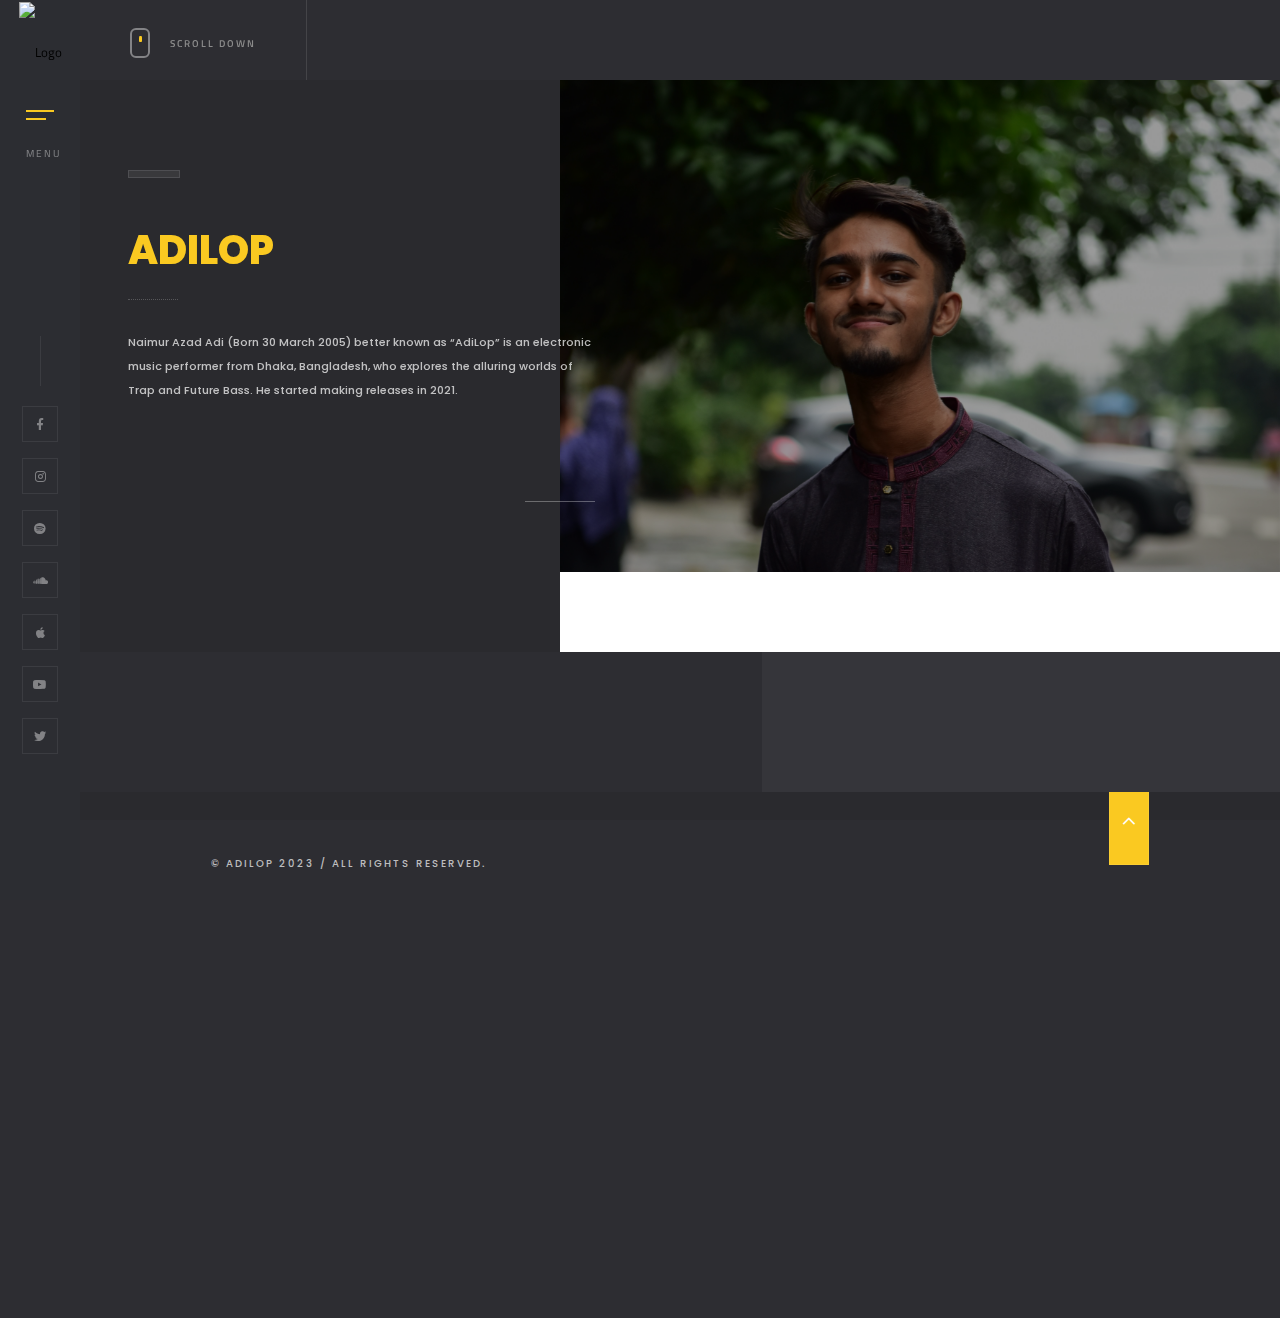
==== about.html @ f6dff868 "Add files via upload" ====
<!DOCTYPE HTML>
<html lang="en">
    <head>
        <!--=============== basic  ===============-->
        <meta charset="UTF-8">
        <title>About AdiLop</title>
        <meta name="viewport" content="width=device-width, initial-scale=1.0, minimum-scale=1.0, maximum-scale=1.0, user-scalable=no">
        <meta name="robots" content="index, follow"/>
        <meta name="keywords" content=""/>
        <meta name="description" content=""/>
        <meta propperty="og:image" content="E:\Downloads\AdiLop\solonickhtml\intro\Coming Soon\images\bg\1.jpg">
        <!--=============== css  ===============-->
        <link type="text/css" rel="stylesheet" href="css/reset.css">
        <link type="text/css" rel="stylesheet" href="css/plugins.css">
        <link type="text/css" rel="stylesheet" href="css/style.css">
        <link type="text/css" rel="stylesheet" href="css/color.css">
        <!--=============== favicons ===============-->
        <link rel="shortcut icon" href="E:\Downloads\AdiLop\solonickhtml\intro\Coming Soon\images\adi black.png">
    </head>
    <body>
        <!--loader-->
        <div class="loader-wrap">
            <div class="pin"></div>
        </div>
        <!--loader end-->
        <!-- Main  -->
        <div id="main">
            <!-- header-->
            <header class="main-header">
                <a class="logo-holder" >
                <img src="E:\Downloads\AdiLop\solonickhtml\intro\Coming Soon\images\yrello.png"  alt="Logo">
                </a>
                <!-- nav-button-wrap-->
                <div class="nav-button but-hol">
                    <span  class="nos"></span>
                    <span class="ncs"></span>
                    <span class="nbs"></span>
                    <div class="menu-button-text">Menu</div>
                </div>
                <!-- nav-button-wrap end-->
                <div class="header-social">
                    <ul >
                        <li><a href="https://www.facebook.com/naimur.azad?mibextid=9R9pXO" target="_blank"><i class="fab fa-facebook-f"></i></a></li>
                        <li><a href="https://instagram.com/adilop_official?igshid=MzRlODBiNWFlZA==" target="_blank"><i class="fab fa-instagram"></i></a></li>
                        <li><a href="https://open.spotify.com/artist/2ZQvPr56ocwGUEmi9DOQYV?si=sxjDWNwDROyD5xApMzEdaw" target="_blank"><i class="fab fa-spotify"></i></a></li>
                        <li><a href="https://on.soundcloud.com/XQCuk" target="_blank"><i class="fab fa-soundcloud"></i></a></li>
                        <li><a href="https://music.apple.com/us/artist/adilop/1567017241" target="_blank"><i class="fab fa-apple music"></i></a></li>
                        <li><a href="https://www.youtube.com/@adilop222" target="_blank"><i class="fab fa-youtube"></i></a></li>
                        <li><a href="https://x.com/adilopmusic?t=B-sHyz0QOJRgeSfvNx6Kkg&s=07" target="_blank"><i class="fab fa-twitter"></i></a></li>
                    </ul>
                </div>

            </header>
            <!--  header end -->
            <!--  navigation bar -->
            <div class="nav-overlay">
                <div class="tooltip color-bg">Close Menu</div>
            </div>
            <div class="nav-holder">
                <a class="header-logo"><img src="E:\Downloads\AdiLop\solonickhtml\intro\Coming Soon\images\20230922_224200.png" alt="AdiLop"></a>
                <a class="" href=""><img src="" alt=""></a> 
                <div class="nav-title"><span>Menu</span></div>
                <div class="nav-inner-wrap">
                    <nav class="nav-inner sound-nav" id="menu">
                        <ul>
                            <li><a href="team-single.html">Home</a></li>
                            <li><a href="E:\Downloads\AdiLop\solonickhtml\intro\Coming Soon\index\index.html">Releases</a></li>
                            <li><a href="coming-soon.html">Upcoming Track</a></li>
                            <li><a href="E:\Downloads\AdiLop\solonickhtml\intro\Coming Soon\index\remixes.html">Remixes</a></li>
                            </li>
                        </ul>
                    </nav>
                </div>
            </div>
            <!--  navigation bar end -->
            <!--wrapper-->
            <div id="wrapper" class="single-page-wrap">
                <!-- Content-->
                <div class="content">
                    <div class="single-page-decor"></div>
                    <div class="single-page-fixed-row">
                        <div class="scroll-down-wrap">
                            <div class="mousey">
                                <div class="scroller"></div>
                            </div>
                            <span>Scroll Down</span>
                        </div>
                        <a href="" class=""><i class=""></i> <span></span></a>
                    </div>
                    <!-- section-->
                    <section class="parallax-section dark-bg sec-half parallax-sec-half-right" data-scrollax-parent="true">
                        <div class="bg par-elem" data-bg="images/DSC_0010.JPG" data-scrollax="properties: { translateY: '30%' }"></div>
                        <div class="overlay"></div>
                        <div class="pattern-bg"></div>
                        <div class="container">
                            <div class="section-title">
                                <h2><span>ADiLop</span><br></h2>
                                <p> Naimur Azad Adi (Born 30 March 2005) better known as “AdiLop” is an electronic<br> music performer from Dhaka, Bangladesh, who explores the alluring worlds of<br> Trap and Future Bass.
                                    He started making releases in 2021.</p>
                                    <div class="horizonral-subtitle"><span></span></div>
                            </div>
                            <a href="#sec1" class="custom-scroll-link hero-start-link"><span></span> <i class=""></i></a>
                        </div>
                    </section>

                    <section class="dark-bg2 small-padding order-wrap"></section>
                    <div class="container">
                            <div class="row">
                                <div class="col-md-8">
                                    <h3></h3>
                                </div>
                                <div class="col-md-4"><a href="contscts.html" class=""></a> </div>
                            </div>
                        </div>
                    </section>
                    <!-- section end-->
                </div>
                <!-- Content end -->
                <!-- footer-->
                <div class="height-emulator fl-wrap"></div>
                <footer class="main-footer fixed-footer">
                    <!--footer-inner--> 
                    <div class="footer-inner fl-wrap">
                        <div class="container">
                            <div class="partcile-dec" data-parcount="90"></div>
                            <div class="row">
                                <div class="col-md-2">
                                    <div class="footer-title fl-wrap">
                                        <span>AdiLop</span>
                                    </div>
                                </div>
                                <div class="col-md-5">

                                </div>
                                <div class="col-md-5">
                                    <div class="footer-header fl-wrap"><span>01.</span>Contacts</div>
                                    <!-- footer-box--> 
                                    <div class="footer-box fl-wrap">
                                        <p>For collaborations / inquirie contact : adilopmusic@gmail.com</p>
                                        <!-- footer-contacts-->                    
                                        <div class="footer-contacts fl-wrap">
                                            <ul>
                                                <li><i class="fal fa-phone"></i><span>WhatsApp :</span><a href="tel:01320548226">+88 01320-548226</a></li>
                                                <li><i class="fal fa-envelope"></i><span>Email :</span><a href="mailto:adilopmusic@gmail.com">adilopmusic@gmail.com</a></li>
                                            </ul>
                                        </div>
                                        <!-- footer end -->                                        
                                        <!-- footer-socilal -->            
                                        <div class="footer-socilal fl-wrap">
                                            <ul >
                                                <li><a href="https://www.facebook.com/naimur.azad?mibextid=9R9pXO" target="_blank"><i class="fab fa-facebook-f"></i></a></li>
                                                <li><a href="https://instagram.com/adilop_official?igshid=MzRlODBiNWFlZA==" target="_blank"><i class="fab fa-instagram"></i></a></li>
                                                <li><a href="https://open.spotify.com/artist/2ZQvPr56ocwGUEmi9DOQYV?si=sxjDWNwDROyD5xApMzEdaw" target="_blank"><i class="fab fa-spotify"></i></a></li>
                                                <li><a href="https://on.soundcloud.com/XQCuk" target="_blank"><i class="fab fa-soundcloud"></i></a></li>
                                                <li><a href="https://music.apple.com/us/artist/adilop/1567017241" target="_blank"><i class="fab fa-apple music"></i></a></li>
                                                <li><a href="https://www.youtube.com/@adilop222" target="_blank"><i class="fab fa-youtube"></i></a></li>
                                                <li><a href="https://x.com/adilopmusic?t=B-sHyz0QOJRgeSfvNx6Kkg&s=07" target="_blank"><i class="fab fa-twitter"></i></a></li>
                                            </ul>
                                        </div>
                                        <!-- footer-socilal end -->       
                                    </div>
                                    <!-- footer-box end--> 
                                </div>
                            </div>
                        </div>
                    </div>
                    <!--footer-inne endr--> 
                    <!--subfooter--> 
                    <div class="subfooter fl-wrap">
                        <div class="container">
                            <!-- policy-box-->
                            <div class="policy-box">
                                <span>&#169; AdiLop 2023  /  All rights reserved. </span>
                            </div>
                            <!-- policy-box end-->
                            <a href="#" class="to-top color-bg"><i class="fal fa-angle-up"></i><span></span></a>
                        </div>
                    </div>
                    <!--subfooter end--> 
                </footer>
                <!-- footer end-->
                <!-- contact-btn -->	
                <a class="" href="contacts.html"><i class=""></i><span></span></a>  
                <!-- contact-btn end -->	      
            </div>
            <!--   content end -->
        </div>
        <!-- Main end -->
        <!--=============== scripts  ===============-->
        <script type="text/javascript" src="js/jquery.min.js"></script>
        <script type="text/javascript" src="js/plugins.js"></script>
        <script type="text/javascript" src="js/scripts.js"></script>
    </body>
</html>
---- css/style.css ----
@charset "utf-8";

/*======================================
 [ -Main Stylesheet-
  Theme: AdiLop
  Version: 1.0
  Last change: 10/04/2018 ]
++ Fonts ++
++ General Style ++
++ Loader++
++ Header ++
++ Navigation ++
++ Footer ++
++ Section ++
++ Portfolio ++
++ Contacts ++
++ Blog ++
++ 404 ++
++ Responsive ++

 
/*-------------Fonts---------------------------------------*/

@import url('https://fonts.googleapis.com/css?family=Montserrat:400,500,600,700,800,900|Poppins:400,500,600,700,800,900|Titillium+Web:400,600,700&subset=cyrillic,cyrillic-ext,devanagari,latin-ext,vietnamese');

/*-------------General Style---------------------------------------*/

html {
	overflow-x: hidden !important;
	height: 100%;
}
body {
	margin: 0;
	padding: 0;
	font-weight: 400;
	font-size: 13px;
	height: 100%;
	text-align: center;
	background: #2D2D32;
	color: #000;
	font-family: 'Titillium Web', sans-serif;
}
@-o-viewport {
	width: device-width;
}
@-ms-viewport {
	width: device-width;
}
@viewport {
	width: device-width;
}
/* ---------Page preload--------------------------------------*/

.loader-wrap {
	position: fixed;
	width: 100%;
	height: 100%;
	z-index: 200;
	background: #2A2A2E;
	top: 0;
	overflow: hidden;
	left: 0;
	-webkit-transform: translate3d(0, 0, 0);
}
.pin {
	position: absolute;
	top: 50%;
	left: 30%;
	margin-left: 50px;
	width: 200px;
	height: 40px;
	text-transform: uppercase;
	letter-spacing: 10px;
	font-size: 12px;
	font-weight: 400;
	margin-top: -20px;
	color: rgba(255, 255, 255, 0.31);
	font-family: 'Poppins', sans-serif;
	text-align: left;
}
.pin:after {
	content: "AdiLop: ";
	position: absolute;
	left: -100%;
	color: rgba(255, 255, 255, 0.51);
}
.pin:before {
	content: "Loading";
	position: absolute;
	overflow: hidden;
	max-width: 0;
	text-align: left;
	animation: pinanim 2.2s ease-out infinite;
}
@keyframes pinanim {
	0% {
		max-width: 0;
	}
	100% {
		max-width: 100%;
	}
}
@keyframes pinanim {
	0% {
		max-width: 0;
	}
	100% {
		max-width: 100%;
	}
}
/*--------------Typography--------------------------------------*/
p {
	font-size: 11px;
	line-height: 24px;
	padding-bottom: 10px;
	font-weight: 500;
	color: #878C9F;
	font-family: 'Poppins', sans-serif;
}
blockquote {
	float: left;
	padding: 10px 20px;
	margin: 0 0 20px;
	font-size: 17.5px;
	border-left: 15px solid #eee;
	position: relative;
}
blockquote:before {
	font-family: Font Awesome\ 5 Pro;
	content: "\f10e";
	position: absolute;
	color: #ccc;
	bottom: 3px;
	font-size: 43px;
	right: 6px;
	opacity: 0.4
}
blockquote p {
	font-family: Georgia, "Times New Roman", Times, serif;
	font-style: italic;
	color: #666;
}
.bold-title {
	margin: 15px 0;
	font-size: 24px;
	text-align: left;
	font-weight: 600;
}
/*--------------General--------------------------------------*/
#main {
	height: 100%;
	width: 100%;
	position: absolute;
	top: 0;
	left: 0;
	z-index: 2;
	opacity: 0;
}
.fl-wrap {
	float: left;
	width: 100%;
	position: relative;
}
.hero-section {
	padding: 250px 0 450px;
}
.content {
	float: left;
	width: 100%;
	position: relative;
	padding-left: 80px;
	z-index: 5;
}
.content.full-height {
	z-index: 6;
}
.container {
	max-width: 1224px;
	width: 92%;
	margin: 0 auto;
	position: relative;
	z-index: 5;
}
#wrapper {
	position: absolute;
	top: 0;
	left: 0;
	right: 0;
	bottom: 0;
	z-index: 3;
}
.single-page-wrap {
	padding-top: 80px;
}
.single-page-decor {
	position: fixed;
	top: 0;
	left: 80px;
	right: 0;
	height: 80px;
	z-index: 14;
	background: #2D2D32;
	-webkit-transform: translate3d(0, 0, 0);
}
.single-page-fixed-row {
	position: fixed;
	top: 0;
	left: 80px;
	right: 0;
	height: 80px;
	z-index: 14;
	-webkit-transform: translate3d(0, 0, 0);
}
.single-page-fixed-row-link {
	float: left;
	margin-left: 50px;
	text-align: left;
	top: 32px;
}
.single-page-fixed-row-link i {
	padding-right: 20px;
}
.single-page-fixed-row-link span {
	font-weight: 600;
	text-transform: uppercase;
	font-size: 10px;
	letter-spacing: 2px;
	color: #8B8B8B;
	position: relative;
}
.single-page-fixed-row-link span:before {
	content: '';
	position: absolute;
	left: 70%;
	right: -80px;
	top: -12px;
	bottom: -12px;
	background: rgba(255, 255, 255, 0.081);
	-webkit-transition: all 0.2s ease-in-out;
	transition: all 0.2s ease-in-out;
}
.single-page-fixed-row-link:hover span:before {
	left: 20%;
}
.respimg {
	width: 100%;
	height: auto;
}
.bg {
	position: absolute;
	top: 0;
	left: 0;
	width: 100%;
	height: 100%;
	z-index: 1;
	background-size: cover;
	background-attachment: scroll;
	background-position: center;
	background-repeat: repeat;
	background-origin: content-box;
}
.overlay {
	position: absolute;
	top: 0;
	left: 0;
	width: 100%;
	height: 100%;
	background: #000;
	opacity: 0.4;
	z-index: 3;
}
/* ------header------------------------------------------------------------ */
.main-header {
	position: fixed;
	top: 0;
	left: 0;
	width: 80px;
	height: 100%;
	z-index: 100;
	-webkit-transform: translate3d(0, 0, 0);
}
.main-header:before {
	content: '';
	position: absolute;
	top: 0;
	left: 0;
	width: 100%;
	height: 100%;
	background: #2C2D32;
	opacity: 0.6;
}
.logo-holder {
	float: left;
	width: 80px;
	height: 80px;
	line-height: 100px;
}
.logo-holder img {
	width: 40px;
	height: auto;
}
.nav-button {
	width: 28px;
	height: 50px;
	display: inline-block;
	cursor: pointer;
	position: relative;
	margin-top: 30px;
}
.nav-button span {
	width: 100%;
	float: left;
	margin-bottom: 6px;
	height: 2px;
	background: #fff;
	position: relative;
	-webkit-transition: all 0.2s ease-in-out;
	transition: all 0.2s ease-in-out;
}
.nav-button .ncs {
	width: 70%;
}
.nav-button .nbs,
.nav-button.cmenu:hover .nbs {
	width: 0;
}
.nav-button:hover .ncs,
.nav-button:hover .nbs {
	width: 100%;
}
.nav-button.cmenu .nos {
	-webkit-transform: rotate(-45deg);
	-moz-transform: rotate(-45deg);
	-o-transform: rotate(-45deg);
	-ms-transform: rotate(-45deg);
	transform: rotate(-45deg);
	margin-bottom: 0;
	top: 8.5px;
}
.nav-button.cmenu .ncs {
	-webkit-transform: rotate(45deg);
	-moz-transform: rotate(45deg);
	-o-transform: rotate(45deg);
	-ms-transform: rotate(45deg);
	transform: rotate(45deg);
	margin-bottom: 0;
	top: 6px;
	width: 100%;
}
.nav-button:hover .menu-button-text {
	color: #fff;
}
.menu-button-text {
	position: absolute;
	left: 0;
	width: 100%;
	bottom: -1px;
	color: rgba(255, 255, 255, 0.41);
	font-size: 10px;
	font-weight: 400;
	text-transform: uppercase;
	letter-spacing: 2px;
}
.nav-button.cmenu .menu-button-text {
	margin-top: 16px;
}
.header-social {
	position: absolute;
	bottom: 130px;
	width: 100%;
	left: 0;
}
.header-social:before {
	content: '';
	position: absolute;
	top: -70px;
	width: 1px;
	height: 50px;
	left: 50%;
	background: rgba(255, 255, 255, 0.08);
}
.header-social li {
	float: left;
	width: 100%;
	margin-bottom: 16px;
}
.header-social li a {
	display: inline-block;
	width: 36px;
	height: 36px;
	line-height: 36px;
	color: rgba(255, 255, 255, 0.41);
	font-size: 12px;
	border: 1px solid rgba(255, 255, 255, 0.08);
	-webkit-transition: all 300ms linear;
	transition: all 300ms linear;
}
.header-social li a:hover {
	border-radius: 100%;
	color: #fff;
}
.contact-btn {
	position: fixed;
	top: 0;
	right: 0;
	font-size: 18px;
	color: #fff;
	width: 80px;
	text-align: center;
	z-index: 52;
	cursor: pointer;
	height: 80px;
	line-height: 80px;
	-webkit-transform: translate3d(0, 0, 0);
}
/*------ navigation  ------------------------------------------------*/

.header-logo {
	float: left;
	position: absolute;
	top: 110px;
	left: 170px;
}
.header-logo:before {
	content: '';
	position: absolute;
	right: -100px;
	left: 90px;
	top: -10px;
	bottom: -13px;
	background: rgba(255, 255, 255, 0.031);
	z-index: -1;
	-webkit-transition: all 300ms linear;
	transition: all 300ms linear;
}

.header-logo img {
	height: 95px;
	width: auto;
}
.nav-holder {
	position: fixed;
	top: 0;
	left: -1064px;
	bottom: 0;
	z-index: 99;
	width: 600px;
	background: #252425;
	overflow: auto;
	padding: 35px 30px 35px 160px;
	opacity: 0;
	-webkit-transform: translate3d(0, 0, 0);
}
.nav-holder:after {
	content: '';
	position: absolute;
	right: 0;
	bottom: 0;
	width: 60%;
	height: 100px;
	background: rgba(255, 255, 255, 0.031);
	z-index: -1;
}
.nav-title {
	position: absolute;
	bottom: 0;
	left: 120px;
	z-index: 2;
	right: 0;
}
.nav-title span {
	float: left;
	position: relative;
	opacity: 0.2;
	top: 150px;
	min-height: 200px;
	text-transform: uppercase;
	font-weight: bold;
	font-size: 94px;
	color: #fff;
	letter-spacing: 4px;
	-webkit-transform: rotate(-90deg);
	-moz-transform: rotate(-90deg);
	-o-transform: rotate(-90deg);
	-ms-transform: rotate(-90deg);
	transform: rotate(-90deg);
	-webkit-transform-origin: left top;
	-ms-transform-origin: left top;
	-moz-transform-origin: left top;
	-o-transform-origin: left top;
	transform-origin: left top;
}
.nav-inner-wrap {
	float: left;
	width: 350px;
	position: relative;
	z-index: 10;
	top: 180px;
}
.nav-overlay {
	position: fixed;
	top: 0;
	left: 0;
	bottom: 0;
	z-index: 98;
	width: 100%;
	background: rgba(37, 36, 37, 0.71);
	cursor: none;
	display: none;
	-webkit-transform: translate3d(0, 0, 0);
}
.nav-overlay .tooltip {
	width: 150px;
	height: 50px;
	line-height: 50px;
	font-weight: 600;
	color: #fff;
	text-transform: uppercase;
	letter-spacing: 2px;
	z-index: 100;
	font-size: 10px;
	display: none;
}
.nav-overlay:hover .tooltip {
	display: block;
	position: fixed;
	overflow: hidden;
}
nav.nav-inner {
	float: left;
	overflow: hidden;
	width: 100%;
	position: relative;
	background: #252425;
	z-index: 20;
}
.sliding-menu ul {
	margin: 0;
	float: left;
	width: 100%;
	overflow: hidden;
}
.sliding-menu li {
	margin: 0;
	position: relative;
	float: left;
	width: 100%;
}
.sliding-menu a {
	float: left;
	width: 100%;
	padding: 0 10px;
	height: 40px;
	line-height: 40px;
	position: relative;
	font-weight: 600;
	font-size: 12px;
	text-align: left;
	color: #fff;
	text-transform: uppercase;
	letter-spacing: 3px;
}
.sliding-menu a:after {
	content: '';
	position: absolute;
	top: 0;
	left: -10px;
	width: 0;
	-webkit-transition: all 300ms linear;
	transition: all 300ms linear;
	height: 100%;
	background: rgba(255, 255, 255, 0.071);
}
.sliding-menu a:hover:after {
	width: 100%;
}
.sliding-menu a i {
	float: left;
	width: 35px;
	color: #74829C;
	position: relative;
	top: 3px;
}
.sliding-menu a.back:before {
	font-family: Font Awesome\ 5 Pro;
	content: '\f104';
	color: #fff;
}
.submen-dec:before {
	font-family: Font Awesome\ 5 Pro;
	content: '\f105';
	position: absolute;
	right: 25px;
	width: 10px;
	height: 10px;
	top: 14px;
	z-index: 20;
}
.subcribe-form {
	margin-top: 28px;
}
.subcribe-form input.enteremail {
	float: left;
	width: 65%;
	border: none;
	background: rgba(255, 255, 255, 0.11);
	padding: 15px 20px;
	position: relative;
	z-index: 1;
	color: #fff;
}
.subcribe-form input.enteremail::-webkit-input-placeholder {
	color: #fff;
	font-weight: 400;
	font-size: 12px;
}
.subcribe-form .subscribe-button {
	position: absolute;
	top: 0;
	right: 0;
	width: 35%;
	z-index: 2;
	padding: 15px 0;
	color: #fff;
	border-top-right-radius: 4px;
	border-bottom-right-radius: 4px;
	border: none;
	cursor: pointer;
}
.subcribe-form .subscribe-button i {
	padding-right: 10px;
}
.subscribe-message {
	margin-top: 10px;
	text-align: left;
	color: #fff;
	float:left;
	width:100%;
}
.nav-footer {
	margin-top: 40px;
	padding-top: 30px;
	border-top: 1px dotted rgba(255, 255, 255, 0.09);
}
.scroll-nav-wrap {
	position: absolute;
	bottom: 0;
	height: 80px;
	left: 80px;
	right: 0;
	background: #2D2D32;
	z-index: 5;
	width: 100%;
}
.scroll-nav {
	float: left;
	padding: 23px 40px 0;
	height: 100%;
	border-right: 1px solid rgba(255, 255, 255, 0.11);
	background: #2A2A2E;
}
.scroll-nav li {
	float: left;
	margin-right: 10px;
}
.scroll-nav li a {
	float: left;
	padding: 13px 35px;
	color: #8B8B8B;
	font-weight: 600;
	font-size: 10px;
	text-transform: uppercase;
	letter-spacing: 2px;
	position: relative;
	-webkit-transition: all 300ms linear;
	transition: all 300ms linear;
}
.scroll-nav li a:after,
.scroll-nav li a:before,
.fsp-filter .gallery-filters a:before,
.fsp-filter .gallery-filters a:after {
	content: '';
	position: absolute;
	top: 50%;
	left: 0;
	width: 15px;
	height: 2px;
	margin-top: -1px;
}
.scroll-nav li a:before,
.fsp-filter .gallery-filters a:before {
	background: rgba(255, 255, 255, 0.091);
	z-index: 1;
}
.scroll-nav li a:after,
.fsp-filter .gallery-filters a:after {
	width: 0;
	z-index: 2;
	-webkit-transition: all 300ms linear;
	transition: all 300ms linear;
}
.scroll-nav a.act-scrlink:after,
.fsp-filter .gallery-filters a.gallery-filter-active:after {
	width: 15px;
}
.full-height {
	height: 100%;
}
/* ------footer------------------------------------------------------------ */

.main-footer {
	position: fixed;
	background: #2A2A2E;
	z-index: 2;
	left: 80px;
	bottom: 0;
	right: 0;
	z-index: 2;
	overflow: hidden;
	-webkit-transform: translate3d(0, 0, 0);
}
.height-emulator {
	z-index: 1;
}
.footer-inner {
	z-index: 3;
	padding: 110px 0 70px;
}
.partcile-dec {
	position: absolute;
	top: 0;
	left: -20%;
	width: 140%;
	height: 100%;
	z-index: -1;
}
.subfooter {
	background: #2D2D32;
	height: 80px;
	z-index: 3;
	padding: 0 90px;
}
.policy-box {
	color: rgba(255, 255, 255, 0.71);
	float: left;
	padding-top: 36px;
	font-family: 'Poppins', sans-serif;
	text-transform: uppercase;
	font-weight: 500;
	font-size: 10px;
	letter-spacing: 2px;
}
.to-top {
	position: absolute;
	top: -45px;
	right: 0;
	width: 40px;
	height: 90px;
	color: #fff;
	overflow: hidden;
	font-size: 24px;
	border: 1px solid rgba(255, 255, 255, 0.08);
	background: #2A2A2E;
}
.to-top-letter {
	position: relative;
	float: left;
	width: 100%;
	height: 30px;
	left: -40px;
	line-height: 10px;
	font-size: 11px;
	color: #292929;
	text-transform: uppercase;
	font-weight: 700;
	-webkit-transition: all .2s ease-in-out;
	transition: all .2s ease-in-out;
}
.to-top-letter:first-child {
	padding-top: 22px;
	-webkit-transition-delay: 0.4s;
	transition-delay: 0.4s;
}
.to-top-letter:nth-child(2) {
	padding-top: 10px;
	-webkit-transition-delay: 0.3s;
	transition-delay: 0.3s;
}
.to-top-letter:nth-child(3) {
	-webkit-transition-delay: 0.2s;
	transition-delay: 0.2s;
}
.to-top i {
	position: absolute;
	width: 100%;
	height: 100%;
	left: 0;
	z-index: 2;
	top: 0;
	line-height: 90px;
	-webkit-transition: all .2s ease-in-out;
	transition: all .2s ease-in-out;
}
.to-top:hover i {
	left: -40px;
}
.to-top:hover .to-top-letter {
	left: 0;
}
.footer-socilal {
	margin-top: 30px;
}
.footer-socilal li,
.order-wrap li {
	float: left;
	position: relative;
	margin-right: 20px;
}
.footer-socilal li a,
.order-wrap li a {
	float: left;
	width: 36px;
	height: 36px;
	line-height: 36px;
	color: rgba(255, 255, 255, 0.41);
	font-size: 12px;
	border: 1px solid rgba(255, 255, 255, 0.08);
	-webkit-transition: all 200ms linear;
	transition: all 200ms linear;
}
.footer-socilal li a:hover,
.order-wrap li a:hover {
	border-radius: 100%;
	color: #fff;
}
.footer-box p {
	text-align: left;
	color: rgba(255, 255, 255, 0.71);
	font-weight: 400;
}
.footer-header {
	text-align: left;
	color: #fff;
	font-size: 12px;
	font-weight: 600;
	margin-bottom: 20px;
	padding-bottom: 20px;
	text-transform: uppercase;
	letter-spacing: 2px;
	border-bottom: 1px dotted rgba(255, 255, 255, 0.11);
}
.footer-header span {
	padding-right: 10px;
}
.footer-contacts {
	margin-top: 20px;
	padding-top: 20px;
	border-top: 1px dotted rgba(255, 255, 255, 0.11);
}
.footer-contacts li {
	float: left;
	width: 100%;
	padding: 8px 0;
	text-transform: uppercase;
	letter-spacing: 2px;
	font-size: 11px;
	font-weight: 600;
}
.footer-contacts li a {
	float: left;
	text-align: left;
	color: #fff;
}
.footer-contacts li span {
	float: left;
	text-align: left;
	color: #999;
	padding-right: 12px;
}
.footer-contacts li:hover span {
	color: #fff;
}
.footer-contacts li i {
	float: left;
	padding-right: 12px;
	position: relative;
	top: 2px;
}
.footer-title span {
	position: absolute;
	left: -120px;
	opacity: 0.2;
	margin-top: 66%;
	text-transform: uppercase;
	font-weight: 900;
	font-size: 64px;
	letter-spacing: 6px;
	-webkit-transform: rotate(-90deg);
	-moz-transform: rotate(-90deg);
	-o-transform: rotate(-90deg);
	-ms-transform: rotate(-90deg);
	transform: rotate(-90deg);
	color: #fff;
}
.footer-title span:before {
	content: "";
	position: absolute;
	bottom: -20px;
	left: 50%;
	width: 100px;
	height: 1px;
	background: #fff;
	margin-left: -50px;
}

#twitts-container img,
p.interact,
#twitts-container div.user {
	display: none;
}
#twitts-container {
	text-align: left;
}
#twitts-container a {
	color: #fff;
}
#twitts-container p.tweet {
	font-size: 11px;
	color: rgba(255, 255, 255, 0.71);
	float: left;
	padding: 10px 18px;
	background: rgba(255, 255, 255, 0.031);
	border-radius: 4px;
	overflow: hidden;
	font-weight: 400;
	margin-bottom: 10px;
	box-shadow: 0px 0px 28px 1px rgba(51, 51, 51, 0.41);
}
#twitts-container ul li:hover p.tweet{
	background: rgba(255, 255, 255, 0.071);
}
#twitts-container ul li {
	float: left;
	width: 100%;
	margin-bottom: 15px;
	position: relative;
	padding-left: 12px;
	border-bottom: 1px dotted rgba(255, 255, 255, 0.151);
}
#twitts-container ul li:before {
	font-family: Font Awesome\ 5 Pro;
	content: '\f142';
	position: absolute;
	top: 45%;
	left: 0;
	height: 20px;
	margin-top: -20px;
	z-index: 1;
	font-size: 16px;
	font-weight: 300;
}
#twitts-container .timePosted a {
	color: rgba(255, 255, 255, 0.51);
	position: relative;
	float: left;
	margin-bottom: 10px;
	padding-left: 24px;
	font-weight: 500;
	font-size: 11px;
}
#twitts-container .timePosted a:hover {
	color: #fff;
}
#twitts-container .timePosted a:before {
	font-family: Font Awesome\ 5 Pro;
	content: "\f017";
	position: absolute;
	top: 0;
	left: 0;
	font-weight: 300;
	opacity: 1;
	font-size: 14px;
}
#twitts-container .timePosted a:after {
	top: -10px;
	left: 22px;
	border: solid transparent;
	content: " ";
	height: 0;
	width: 0;
	position: absolute;
	pointer-events: none;
}
#twitts-container .timePosted a:after {
	border-color: transparent;
	border-top-color: rgba(255, 255, 255, 0.041);
	border-width: 7px;
	margin-left: 7px;
}
.follow-twiit-button {
	position: absolute;
	width: 36px;
	height: 36px;
	background: rgba(255, 255, 255, 0.91);
	line-height: 36px;
	border-radius: 100%;
	z-index: 20;
	bottom: 40px;
	right: -15px;
	font-size: 12px;
	box-shadow: 0px 0px 0px 4px rgba(255, 255, 255, 0.1);
}
.follow-twiit-button span {
	position: absolute;
	right: 0;
	background: #fff;
	line-height: 0;
	padding: 16px 0;
	min-width: 150px;
	border-radius: 6px;
	color: #fff;
	visibility: hidden;
	opacity: 0;
	top: -30px;
	box-shadow: 0px 6px 15px -2px rgba(56, 137, 253, 0.81);
	-webkit-transition: all 300ms linear;
	transition: all 300ms linear;
}
.follow-twiit-button:hover span {
	opacity: 1;
	top: -40px;
	visibility: visible;
}
/*------Button ------------------------------------------------*/

.btn {
	padding: 15px 30px;
	position: relative;
	margin-top: 10px;
	font-size: 10px;
	font-weight: 600;
	letter-spacing: 4px;
	-webkit-transition: all 200ms linear;
	transition: all 200ms linear;
	text-transform: uppercase;
	border-radius: 4px;
	text-shadow: 1px 1px 2px rgba(150, 150, 150, 0.36);
}
.trsp-btn {
	border: 1px solid rgba(255, 255, 255, 0.09);
	color: #fff;
}
.trsp-btn:before,
.flat-btn:before {
	background: rgba(255, 255, 255, 0.29);
}
.flat-btn {
	border: 1px solid #000;
	color: #fff;
	background: #292929;
}
.float-btn {
	float: left;
}
.color-btn {
	color: #fff;
	border-color: transparent
}
.btn.color-btn:before {
	background: #fff;
}
.btn:before {
	content: '';
	position: absolute;
	top: 50%;
	left: 20px;
	height: 1px;
	width: 0;
	-webkit-transition: all 200ms linear;
	-moz-transition: all 200ms linear;
	-o-transition: all 200ms linear;
	-ms-transition: all 200ms linear;
	transition: all 200ms linear;
}
.btn:hover:before {
	width: 30px;
}
.btn:hover {
	padding-left: 60px;
}
.mar-top {
	margin-top: 50px;
}
.mar-top-sm {
	margin-top: 20px;
}
.mar-bottom {
	margin-bottom: 50px;
}
/*--------------hero--------------------------------------*/
.impulse-wrap {
	position: absolute;
	top: 0;
	left: 0;
	width: 100%;
	height: 100%;
	z-index: 4;
	-webkit-perspective: 1000;
}
.impulse-wrap .section-entry {
	-webkit-transform: translateZ(40px);
	transform: translateZ(40px);
}
.mm-parallax {
	position: absolute;
	top: 0;
	left: 0;
	right: 0;
	bottom: 0;
	transform-style: preserve-3d;
}
.hero-wrap {
	float: left;
	width: 100%;
	height: 100%;
	padding-bottom: 80px;
	overflow: hidden;
	position: relative;
	z-index: 4;
	background: #2A2A2E;
}
.slideshow-container {
	position: absolute;
	top: 0;
	left: 0;
	width: 100%;
	height: 100%;
	z-index: -1;
}
.fs-carousel-wrap {
	background: #2A2A2E;
}
.fs-carousel-item {
	float: left;
	position: relative;
	margin: 0 3px;
	overflow: hidden;
}
.fs-carousel-title {
	top: 36%;
	padding: 0 50px;
	z-index: 10;
}
.fs-carousel-title h3 {
	text-align: left;
	color: #fff;
	font-size: 34px;
	font-weight: 600;
	float: left;
	width: 100%;
}
.fs-carousel-title .btn {
	margin-top: 30px;
}
.fs-carousel-title h3 a {
	color: #fff;
}
.fs-carousel-titlecat {
	margin-bottom: 30px;
	background: rgba(0, 0, 0, 0.41);
	float: left;
	padding: 15px 30px;
}
.fs-carousel-titlecat a {
	float: left;
	text-transform: uppercase;
	letter-spacing: 2px;
	font-size: 10px;
	font-weight: 600;
	margin-right: 18px;
}
.fs-carousel-titlecat a:hover {
	color: rgba(255, 255, 255, 0.71);
}
.fs-carousel-link {
	float: left;
	color: #fff;
	position: relative;
	margin-top: 20px;
	letter-spacing: 2px;
	font-size: 11px;
	font-weight: 600;
	text-transform: uppercase;
}
.fs-carousel-link:after {
	font-family: Font Awesome\ 5 Pro;
	content: '\f324';
	position: absolute;
	bottom: -15px;
	right: -40px;
	font-weight: 300;
	color: rgba(255, 255, 255, 0.71);
	font-size: 12px;
}
.fs-carousel-link:before {
	content: '';
	position: absolute;
	bottom: -10px;
	left: 0;
	height: 1px;
	width: 100%;
	border-bottom: 1px dotted rgba(255, 255, 255, 0.41);
}
.fs-carousel-link:hover:after {
	right: -50px;
}
.fs-carousel-item .bg,
.fs-carousel-link:after {
	-webkit-transition: all .5s ease-in-out;
	transition: all .5s ease-in-out;
}
.bg.hov-rot {
	-webkit-transform: scale(1.1);
	-moz-transform: scale(1.1);
	transform: scale(1.1);
}
.fs-carousel-wrap {
	padding-left: 80px;
}
.carousle-item-number {
	position: absolute;
	bottom: -30px;
	font-size: 79px;
	color: rgba(255, 255, 255, 0.41);
	left: 20px;
	z-index: 3;
	font-weight: bold;
	font-family: 'Poppins', sans-serif;
}
.half-bg {
	float: right;
	width: 100%;
	height: 100%;
	position: relative;
	overflow: hidden;
	z-index: 2;
}
.impulse-wrap .half-bg {
	overflow: hidden;
	position: absolute;
	right: 0;
    top: 10%; 
	height: 80%;
    width: 65%;
}
.half-slider-wrap {
	z-index: 10;
}
.half-slider-img-wrap {
	position: absolute;
	top: 0;
	right: 0;
	width: 65%;
	height: 100%;
	z-index: 1;
}
.half-slider-img-item {
	float: left;
	width: 100%;
	height: 100%;
	overflow: hidden;
	position: relative;
}
.half-bg-dec {
	position: absolute;
	top: 10%;
	left: 5.5%;
	width: 20%;
	height: 80%;
	padding-left: 80px;
}
.half-bg-dec.single-half-bg-dec {
	left: inherit;
	right: 5.5%;
	width: 35%;
	height: 90%;
	top: 9%;
}
.half-bg-dec-item {
	float: left;
	height: 100px;
	width: 33.3%;
	height: 25%;
	position: relative;
}
.half-bg-dec-item:before {
	content: '';
	position: absolute;
	top: 50%;
	left: 50%;
	width: 8px;
	height: 8px;
	margin: -4px 0 0 -4px;
	border-radius: 100%;
	border: 1px solid rgba(255, 255, 255, 0.31);
	box-sizing: border-box;
	-webkit-transition: all 500ms linear;
	transition: all 500ms linear;
	z-index: 3;
}
.half-bg-dec-item.half-bg-dec-vis:before {
	background: #fff;
}
.hero-inner {
	overflow: hidden;
}
.half-hero-wrap {
	position: absolute;
	left: 25%;
	z-index: 10;
	top: 29%;
}
.half-hero-wrap h1:before {
	content: '';
	position: absolute;
	top: -30px;
	left: 0;
	width: 50px;
	height: 4px;
	border: 1px solid rgba(255, 255, 255, 0.21);
}
.half-hero-wrap h1 {
	color: #fff;
	font-family: 'Poppins', sans-serif;
	font-size: 50px;
	text-align: left;
	font-weight: 600;
	line-height: 70px;
	padding-bottom: 30px;
	position: relative;
}
.half-hero-wrap h4 {
	padding: 15px 30px;
	background: rgba(0, 0, 0, 0.21);
	text-align: left;
	font-size: 11px;
	float: left;
	text-transform: uppercase;
	color: rgba(255, 255, 255, 0.71);
	letter-spacing: 6px;
	font-weight: 600;
}
.hero-line-dec {
	position: absolute;
	bottom: 50px;
	left: 35%;
	width: 60px;
	height: 1px;
	background: rgba(255, 255, 255, 0.41);
	z-index: 26;
	margin-left: -30px;
}
.hero-line-dec.imp-her-line {
	bottom: 130px;
}
.pattern-bg {
	position: absolute;
	bottom: 0;
	width: 50%;
	height: 30%;
	z-index: 3;
	right: 0;
	background: url() repeat;
	opacity: 0.2;
}
.hero-decor-let {
	position: absolute;
	color: #fff;
	font-size: 10px;
	right: 53px;
	letter-spacing:10px;
	top: 43%;
	z-index: 20;
	font-weight: 500;
	text-transform:uppercase;
	-webkit-transform: rotate(90deg);
	transform: rotate(90deg);
	white-space:nowrap;
}
.hero-decor-let div{
	position:absolute;
	top:0;
	left:0;
}
.hero-decor-let span {
	color: rgba(255, 255, 255, 0.51);
}
.hero-decor-numb {
	position: absolute;
	z-index: 20;
	left: 40%;
	top: 40px;
	padding-left: 80px;
	cursor: pointer;
	overflow: hidden;
}
.hero-decor-numb:before {
	content: '';
	position: absolute;
	top: 50%;
	left: 20px;
	width: 20px;
	height: 1px;
}
.hero-decor-numb-tooltip {
	position: absolute;
	left: 80px;
	top: -40px;
	opacity: 0;
	visibility: hidden;
}
.hero-decor-numb span {
	float: left;
	margin-right: 60px;
	position: relative;
	top: 0;
}
.hero-decor-numb span,
.hero-decor-numb-tooltip {
	-webkit-transition: all 200ms linear;
	transition: all 200ms linear;
	color: rgba(255, 255, 255, 0.51);
	letter-spacing: 10px;
	font-size: 10px;
	text-transform: uppercase;
}
.hero-decor-numb:hover span {
	top: 50px;
	opacity: 0;
	visibility: hidden;
}
.hero-decor-numb:hover .hero-decor-numb-tooltip {
	top: 0;
	opacity: 1;
	visibility: visible;
}
.scroll-down-wrap {
	float: left;
	height: 100%;
	position: relative;
	margin-left: 50px;
	padding-right: 50px;
	padding-top: 28px;
	border-right: 1px solid rgba(255, 255, 255, 0.11);
}
.scroll-down-wrap span {
	float: left;
	margin-left: 20px;
	position: relative;
	top: 8px;
	color: #fff;
	font-weight: 600;
	text-transform: uppercase;
	font-size: 10px;
	letter-spacing: 2px;
	color: #8B8B8B;
}
.mousey {
	float: left;
	width: 20px;
	height: 30px;
	border-radius: 6px;
	padding: 0 6px;
	border: 2px solid rgba(255, 255, 255, 0.41);
	box-sizing: border-box;
}
.scroller {
	position: relative;
	left: 50%;
	top: 6px;
	margin-left: -1.5px;
	width: 3px;
	height: 6px;
	border-radius: 25%;
	background-color: #fff;
	animation-name: scroll;
	animation-duration: 2.2s;
	animation-timing-function: cubic-bezier(.15, .41, .69, .94);
	animation-iteration-count: infinite;
}
@keyframes scroll {
	0% {
		opacity: 0;
	}
	10% {
		transform: translateY(0);
		opacity: 1;
	}
	100% {
		transform: translateY(10px);
		opacity: 0;
	}
}
.sp-cont {
	position: absolute;
	z-index: 50;
	top: 50%;
	width: 40px;
	height: 40px;
	line-height: 40px;
	cursor: pointer;
	margin-top: -20px;
}
.sp-arr {
	font-size: 15px;
	border: 1px solid rgba(255, 255, 255, 0.21);
	background: rgba(255, 255, 255, 0.071);
	border-radius: 4px;
	-webkit-transition: all 200ms linear;
	transition: all 200ms linear;
}
.sp-arr:hover {
	border-radius: 100%;
	background: rgba(255, 255, 255, 0.21);
}
.sp-cont-prev {
	left: 50px;
}
.sp-cont-next {
	right: 50px;
}
.fet_pr-carousel .slick-dots {
	position: absolute;
	z-index: 10;
	width: 50%;
	bottom: -66px;
	right: 0;
	padding-left: 20px;
}
.fet_pr-carousel .slick-dots li {
	float: left;
	position: relative;
	margin-right: 10px;
}
.slick-dots li button {
	position: relative;
	width: 14px;
	height: 14px;
	text-indent: -9999px;
	line-height: 14px;
	border: none;
	cursor: pointer;
	position: relative;
	background: none;
	border-radius: 100%;
	border: 1px solid transparent;
}
.slick-dots li.slick-active button {
	border-color: rgba(255, 255, 255, 0.41);
}
.slick-dots li button:before {
	content: '';
	position: absolute;
	top: 4px;
	left: 4px;
	bottom: 4px;
	right: 4px;
	border-radius: 100%;
	background: #eee;
	-webkit-transition: all 200ms linear;
	transition: all 200ms linear;
}
.slick-dots li.slick-active button:before {
	-webkit-transform: scale(1.5);
	-moz-transform: scale(1.5);
	transform: scale(1.5);
}
.hero-start-link {
	position: absolute;
	z-index: 9;
	right: 60%;
	bottom: -130px;
	margin-right: 100px;
	text-transform: uppercase;
	color: rgba(255, 255, 255, 0.41);
	letter-spacing: 4px;
	font-size: 10px;
	font-weight: 500;
}
.hero-start-link i,
.hero-start-button i {
	padding-left: 20px;
	font-size: 14px;
}
.hero-start-link span {
	position: relative;
}
.hero-start-link span:before {
	content: "Let's Start";
	position: absolute;
	overflow: hidden;
	max-width: 0;
	white-space: nowrap;
	font-weight: 500;
	text-align: left;
	-webkit-transition: all 0.4s ease-in-out;
	transition: all 0.4s ease-in-out;
}
.hero-start-link:hover span:before {
	max-width: 100%;
}
.hero-start-button-wrap {
	position: absolute;
	bottom: 0;
	z-index: 9;
	left: 0;
	width: 100%;
}
.hero-start-button {
	float: left;
	padding: 15px 45px;
	background: #2A2A2E;
	font-weight: 600;
	text-transform: uppercase;
	font-size: 10px;
	letter-spacing: 2px;
	color: #8B8B8B;
	position: relative;
}
.hero-start-button:before {
	content: '';
	position: absolute;
	left: 40%;
	right: 35px;
	top: 10px;
	bottom: 10px;
	background: rgba(255, 255, 255, 0.081);
	-webkit-transition: all 0.2s ease-in-out;
	transition: all 0.2s ease-in-out;
}
.hero-start-button:hover:before {
	left: 67%;
}
.promo-link {
	position: absolute;
	bottom: 40px;
	left: 50px;
	padding: 16px 55px 16px 70px;
	color: #fff;
	letter-spacing: 2px;
	border-radius: 2px;
	font-size: 10px;
	text-transform: uppercase;
	font-weight: 600;
	box-shadow: 0px 0px 0px 7px rgba(255, 255, 255, 0.4);
	z-index: 10;
}
.promo-link i {
	position: absolute;
	left: 10px;
	top: 50%;
	height: 34px;
	width: 34px;
	line-height: 34px;
	color: #fff;
	font-size: 10px;
	border-radius: 100%;
	margin-top: -17px;
	background: #2D2D32;
	padding-left: 6px
}
.promo-link:hover i {
	background: #878C9F;
	color: #fff;
}
.single-media-container img {
	border-radius: 6px;
}
.single-slider img {
	width: 100%;
	height: auto;
	position: relative;
}
.single-slider .slick-dots,
.fullscreen-slider .slick-dots {
	bottom: 50px;
	position: relative;
	display: inline-block;
	padding: 0;
	margin: 0;
}
.single-slider .slick-dots:before,
.fullscreen-slider .slick-dots:before {
	content: '';
	position: absolute;
	left: -30px;
	right: -30px;
	bottom: -8px;
	top: -8px;
	border-radius: 25px;
	background: rgba(0, 0, 0, 0.4);
}
.single-slider .slick-dots li,
.fullscreen-slider .slick-dots li {
	display: inline-block;
	margin: 0 7px;
}
.single-slider-wrap .sp-cont {
	position: absolute;
	z-index: 10;
	width: 40px;
	height: 40px;
	top: 50%;
	margin-top: -20px;
	background: #2D2D32;
	border-radius: 4px;
	line-height: 40px;
	color: #fff;
}
.single-slider-wrap .sp-cont.sp-cont-prev {
	left: 30px;
}
.single-slider-wrap .sp-cont.sp-cont-next {
	right: 30px;
}
.fullscreen-slider-wrap .sp-cont {
	position: absolute;
	z-index: 10;
	width: 40px;
	height: 40px;
	top: 50%;
	margin-top: -20px;
	line-height: 40px;
	right: 30px;
	left: inherit;
}
.fullscreen-slider-wrap .sp-cont.sp-cont-next {
	margin-top: -80px;
}
.fullscreenslider-counter {
	position: absolute;
	z-index: 20;
	width: 60px;
	height: 40px;
	top: 50%;
	margin-top: -50px;
	line-height: 40px;
	right: 30px;
	color: rgba(255, 255, 255, 0.51);
	letter-spacing: 2px;
	font-size: 10px;
}
/*------section ------------------------------------------------*/
section {
	position: relative;
	float: left;
	width: 100%;
	padding: 110px 0;
	background: #fff;
	overflow: hidden;
}
section.no-hidden {
	overflow: inherit;
}
section.parallax-section {
	padding: 120px 0;
}
.small-padding {
	padding: 70px 0;
}
.dark-bg {
	background: #2A2A2E;
}
.dark-bg2 {
	background: #2D2D32;
}
.gray-bg {
	background: #FAFAFA;
}
section.parallax-section .bg {
	height: 120%;
	top: 0;
}
section.parallax-section.parallax-sec-half-right,
section.parallax-section.parallax-sec-half-left {
	padding: 120px 0 170px;
}
section.parallax-section.parallax-sec-half-right:before,
section.parallax-section.parallax-sec-half-left:before {
	content: '';
	position: absolute;
	bottom: 0;
	height: 80px;
	background: #fff;
	z-index: 4;
	width: 60%;
}
section.parallax-section.parallax-sec-half-right:after {
	content: '';
	position: absolute;
	bottom: 150px;
	right: 60%;
	height: 1px;
	background: rgba(255, 255, 255, 0.31);
	z-index: 14;
	width: 70px;
	margin-right: -35px;
}
section.parallax-section.sing-dark-bg:before {
	background: #2A2A2E;
}
section.parallax-section.parallax-sec-half-right:before {
	right: 0;
}
section.parallax-section.parallax-sec-half-left:before {
	left: 0;
}
section.parallax-section.parallax-sec-half-right .bg,
section.parallax-section.parallax-sec-half-right .overlay {
	left: inherit;
	right: 0;
	width: 60%;
}
section.parallax-section.parallax-sec-half-left .bg,
section.parallax-section.parallax-sec-half-left .overlay {
	left: 0;
	width: 60%;
}
.sec-half .pattern-bg {
	height: 40%;
}
.fw-parallax .section-title h2 {
	color: #fff;
}
.horizonral-subtitle {
	position: absolute;
	left: -290px;
	top: 20%;
}
.horizonral-subtitle span {
	position: absolute;
	left: 0;
	text-transform: uppercase;
	font-weight: 900;
	font-size: 84px;
	letter-spacing: 6px;
	-webkit-transform: rotate(-90deg);
	transform: rotate(-90deg);
	color: rgba(255, 255, 255, 0.11);
	top: 0;
	white-space: nowrap;
}
section.parallax-section.parallax-sec-half-left .horizonral-subtitle {
	left: inherit;
	right: 70px;
}
section.parallax-section.parallax-sec-half-left .horizonral-subtitle span {
	-webkit-transform: rotate(90deg);
	transform: rotate(90deg);
}
.section-title {
	padding: 20px 0 20px 50px;
	margin-bottom: 50px;
	text-align: left;
}
.section-title h2 {
	font-size: 40px;
	font-family: 'Poppins', sans-serif;
	text-transform: uppercase;
	font-weight: 800;
	color: rgb(50, 58, 69);
	position: relative;
	padding-bottom: 30px;
}
section.parallax-section.parallax-sec-half-left .section-title {
	text-align: right;
}
section.parallax-section.parallax-sec-half-left .section-title p {
	float: right;
}
section.parallax-section .section-title {
	padding-left: 0;
}
section.dark-bg .section-title h2 {
	color: #fff;
	padding-bottom: 50px;
}
section.parallax-section .section-title h2:before {
	content: '';
	position: absolute;
	left: 0;
	top: -50px;
	left: 0;
	width: 50px;
	height: 6px;
	background: rgba(255, 255, 255, 0.071);
	border: 1px solid rgba(255, 255, 255, 0.11);
}
section.parallax-section .section-title h2:after {
	content: '';
	position: absolute;
	bottom: 30px;
	left: 0;
	width: 50px;
	height: 1px;
	border-bottom: 1px dotted rgba(255, 255, 255, 0.21);
}
section.parallax-section.parallax-sec-half-left .section-title h2:before,
section.parallax-section.parallax-sec-half-left .section-title h2:after {
	left: inherit;
	right: 0;
}
section.parallax-section .section-title p {
	color: rgba(255, 255, 255, 0.71);
	max-width: 550px;
}
section .section-title p {
	max-width: 550px;
}
section.parallax-section .section-title:before {
	display: none;
}
.section-title h3 {
	position: relative;
	padding-bottom: 30px;
    text-align: left;
    font-weight: 600;
    font-size: 14px;
    position: relative;
	color: #999;
}
.section-title h3:before {
	content: '';
	position: absolute;
	bottom: 12px;
	left: 0;
	width: 50px;
	height: 1px;
	border-bottom: 1px dotted #666;
}
.section-subtitle {
	position: absolute;
	font-family: 'Poppins', sans-serif;
	text-transform: uppercase;
	font-weight: 900;
	top: 50px;
	left: 40px;
	color: #ccc;
	right: 0;
	opacity: 0.15;
	text-align: left;
}
.section-subtitle.right-pos {
	right: 80px;
	text-align: right;
}
.section-title:before {
	content: '';
	position: absolute;
	top: 0;
	left: -2px;
	width: 4px;
	height: 100%;
}
.pr-title {
	padding: 0 20px 0 30px;
}
.pr-title:before {
	content: '';
	position: absolute;
	top: -10px;
	left: -2px;
	bottom: -10px;
	width: 4px;
}
.pr-title h3 {
	float: left;
	font-size: 24px;
	text-align: left;
	font-weight: 700;
	font-family: 'Poppins', sans-serif;
	position: relative;
}
.pr-title span {
	float: left;
	width: 100%;
	padding-top: 10px;
	color: #999;
    font-size: 11px;
    line-height: 24px;
    padding-bottom: 10px;
    font-weight: 500;
    color: #878C9F;
    font-family: 'Poppins', sans-serif;
	text-align:left;
}
.sec-lines {
	position: absolute;
	top: 0;
	left: 0;
	width: 100%;
	height: 100%;
	z-index: 0;
	opacity: 1;
}
.line-item {
	float: left;
	width: 20%;
	height: 100%;
	box-sizing: border-box;
	border-right: 1px solid rgba(153, 153, 153, 0.1);
	height: 100%;
	position: relative;
}
.line-item:first-child:before {
	content: '';
	position: absolute;
	top: 0;
	right: -2px;
	width: 4px;
	height: 30px;
	animation: scroll3 8s ease-out infinite;
}
.line-item:last-child:before {
	content: '';
	position: absolute;
	bottom: 0;
	right: -2px;
	width: 4px;
	height: 30px;
	animation: scroll2 6s ease-out infinite;
}
.sec-lines .container {
	width:100%;
}
@keyframes scroll3 {
	0% {
		opacity: 1;
		top: 0
	}
	50% {
		top: 50%
	}
	100% {
		top: 100%;
		opacity: 0.5;
	}
}
@keyframes scroll2 {
	0% {
		opacity: 1;
		bottom: 0
	}
	50% {
		bottom: 50%
	}
	100% {
		bottom: 100%;
		opacity: 0.5;
	}
}
.line-item:first-child {
	border-left: 1px solid rgba(153, 153, 153, 0.09);
}
/*------about ------------------------------------------------*/
.collage-image {
	padding: 0 0 0 20px;
}
.collage-image img {
	position: relative;
	z-index: 2;
}
.collage-image-title {
	position: absolute;
	top: 80px;
	left: -20px;
	font-size: 12px;
	text-transform: uppercase;
	z-index: 3;
	color: rgba(255, 255, 255, 0.71);
	font-weight: 500;
	background: #2D2D32;
	padding: 15px 85px 15px 55px;
	letter-spacing: 15px;
}
.collage-image:before {
	content: '';
	position: absolute;
	top: 50px;
	left: -50px;
	right: 0;
	bottom: 50px;
	z-index: 1;
}
.main-about {
	padding-left: 30px;
}
.main-about h2 {
	text-align: left;
	font-weight: 700;
	font-size: 34px;
	color: #292929;
	font-family: 'Poppins', sans-serif;
	padding-bottom: 30px;
	position: relative;
}
.main-about h2 span {
	font-family: Georgia, "Times New Roman", Times, serif;
	font-style: italic;
	color: #666;
}
.main-about h2:before {
	content: '';
	position: absolute;
	bottom: 15px;
	left: 0;
	width: 50px;
	height: 2px;
}
.main-about h2 a {
	color: #999;
}
.main-about p,
.main-about h5 {
	text-align: left;
}
.main-about h5 {
    text-align: left;
    font-weight: 600;
    font-size: 16px;
    position: relative;
    color: #999;
	line-height:16px;
    position: relative;
	padding-bottom: 16px;
}
.main-about .features-box-container {
	margin: 10px 0 10px;
}
.main-about .pr-list ul {
	margin-top: 0 !important;
}
.main-about .pr-list {
	margin-top: 20px;
	margin-bottom: 20px;
}
.about-wrap {
	padding: 25px 30px;
	background: #FCFCFC;
	border: 1px solid #eee;
}
.about-wrap p {
	text-align: left;
}
.about-wrap h3 {
	text-align: left;
	font-size: 24px;
	font-weight: 700;
	padding-bottom: 15px;
}
.about-wrap h5 {
	text-align: left;
	padding-bottom: 20px;
	color: #666;
	letter-spacing: 2px;
	text-transform: uppercase;
	font-family: 'Poppins', sans-serif;
	font-size: 11px;
	font-weight: 600;
}
.pr-tags {

	padding: 22px 20px;
	border: 1px solid #eee;
	background: #f9f9f9;
}
.pr-tags span,
.pr-tags ul,
.pr-tags ul li {
	float: left;
}
.pr-tags span {
	font-family: 'Montserrat', sans-serif;
	text-align: left;
	padding-right: 20px;
	font-weight: 800;
	position: relative;
	top: 6px;
	border-right: 1px solid #ccc;
}
.pr-tags ul {
	padding-left: 20px;
}
.pr-tags ul li {
	margin-right: 10px;
	padding-top: 3px;
}
.pr-tags ul li a {
	color: #666;
	letter-spacing: 2px;
	text-transform: uppercase;
	font-family: 'Poppins', sans-serif;
	font-size: 10px;
	font-weight: 500;
}
.pr-tags ul li a:hover {
	color: #000;
}
/*------features------------------------------------------------*/

.features-box-container {
	margin-top: 80px;
}
.no-margin {
	margin-top: 0;
}
.features-box {
	padding: 15px 20px 15px 100px;
	position: relative;
}
.features-box a {
	float: left;
	width: 100%;
	margin-top: 20px;
	text-transform: uppercase;
	letter-spacing: 2px;
	font-weight: 800;
	font-size: 11px;
	position: relative;
	text-align: left;
	color: #666;
}
.features-box .time-line-icon {
	position: absolute;
	left: 40px;
	top: 20px;
}
.time-line-icon {
	position: relative;
}
.time-line-icon i {
	font-size: 34px;
}
.time-line-icon i:after {
	content: '';
	position: absolute;
	top: 50%;
	left: 50%;
	width: 100px;
	height: 46px;
	margin: -23px 0 0 -50px;
	opacity: 0.2;
	background: url(../images/clouds.png) no-repeat center;
	z-index: -1;
}
.features-box h3 {
	text-align: left;
	font-weight: 600;
	font-size: 18px;
	padding-bottom: 18px;
	position: relative;
	color: #999;
}
.features-box h3:before {
	content: '';
	position: absolute;
	bottom: 4px;
	left: 0;
	width: 30px;
	height: 2px;
}
.features-box p {
	text-align: left;
}
.features-box ul li {
	float: left;
	width: 100%;
	text-align: left;
	margin-top: 20px;
}
.features-box ul li a {
	color: #666;
}
/* --------- Skills --------------------------------------*/

.skill-container {
	margin-bottom: 50px;
}
.piechart-holder,
.custom-skillbar-holder {
	float: left;
	width: 100%;
	position: relative;
}
.piechart-holder h4 {
	font-size: 12px;
	padding: 12px 35px;
	border: 1px solid #eee;
	display: inline-block;
	background: #fff;
	min-width: 150px;
	font-weight: 600;
	color: #666;
}
.chart {
	position: relative;
	display: inline-block;
	width: 150px;
	height: 150px;
	border-radius: 100%;
	margin-bottom: 18px;
	text-align: center;
	background: #fff;
}
.chart canvas {
	position: absolute;
	top: 0;
	left: 0;
}
.piechart {
	position: relative;
	padding-bottom: 14px;
	float: left;
	width: 33.3%;
}
.percent {
	display: inline-block;
	font-size: 12px;
	line-height: 152px;
	z-index: 2;
	font-family: 'Poppins', sans-serif;
	font-weight: 700;
	color: #666;
}
.percent:after {
	content: '%';
	margin-left: 0.1em;
	font-size: 12px;
}
.angular {
	margin-top: 100px;
}
.angular .chart {
	margin-top: 0;
}
.skill-bar-percent {
	float: right;
	font-size: 12px;
	margin-top: 13px;
	padding-bottom: 6px;
	font-family: 'Poppins', sans-serif;
	font-weight: 700;
	color: #666;
	margin-right: 5%;
}
.skillbar-box {
	float: left;
	width: 100%;
	position: relative;
	margin-bottom: 50px;
}
.skillbar-bg {
	position: relative;
	display: block;
	float: left;
	width: 95%;
	height: 10px;
	overflow: hidden;
	background: #292929;
	border-radius: 2px;
}
.fw-skills .skillbar-bg {
	width: 100%;
}
.fw-skills .skill-bar-percent {
	margin-right: 0;
}
.custom-skillbar-title span {
	float: left;
	font-size: 13px;
	margin-top: 12px;
	padding-bottom: 6px;
	font-weight: 600;
	min-width:100px;
	text-align:left;
}
.custom-skillbar {
	height: 10px;
	width: 0px;
}
.bg-parallax-module {
	position: absolute;
	width: 150px;
	height: 70px;
	background: #ccc;
	opacity: 0.15;
	z-index: 1;
	-webkit-transition: all .8s ease-in-out;
	transition: all .8s ease-in-out;
}
/* ------facts------------------------------------------------------------ */

.facts-holder {
	z-index: 10;
}
.inline-facts-wrap {
	float: left;
	padding: 0 20px;
	position: relative;
	margin-right: 80px;
	text-align: left;
}
.inline-facts-wrap .num {
	font-size: 44px;
	font-weight: 700;
	color: #fff;
}
.inline-facts-wrap h6 {
	position: relative;
	margin-top: 6px;
	color: rgba(255, 255, 255, 0.51);
	font-size: 10px;
	font-weight: 500;
	letter-spacing: 2px;
	text-transform: uppercase;
	padding: 12px 30px;
	background: rgba(51, 51, 51, 0.31);
}
.inline-facts-wrap h6:before {
	content: '';
	position: absolute;
	top: 50%;
	left: -40px;
	width: 20px;
	height: 2px;
	margin-top: -1px;
}

/* ------Portfolio------------------------------------------------------------ */

.fsp-filter {
	position: fixed;
	left: 80px;
	top: 0;
	height: 80px;
	z-index: 15;
	-webkit-transform: translate3d(0, 0, 0);
}
.fsp-filter .filter-title {
	float: left;
	height: 100%;
	position: relative;
	margin-left: 50px;
	padding-right: 50px;
	padding-top: 28px;
	border-right: 1px solid rgba(255, 255, 255, 0.11);
}
.fsp-filter .filter-title span {
	float: left;
	margin-left: 20px;
	position: relative;
	top: 8px;
	color: #fff;
	font-weight: 600;
	text-transform: uppercase;
	font-size: 10px;
	letter-spacing: 2px;
	color: #8B8B8B;
}
.fsp-filter .filter-title i {
	float: left;
	color: #8B8B8B;
	position: relative;
	top: 8px;
}
.fsp-filter .gallery-filters {
	float: left;
	margin-left: 40px;
	position: relative;
	top: 22px;
}
.fsp-filter .gallery-filters a {
	float: left;
	padding: 13px 35px;
	color: #8B8B8B;
	font-weight: 600;
	font-size: 10px;
	text-transform: uppercase;
	letter-spacing: 2px;
	position: relative;
	-webkit-transition: all 300ms linear;
	transition: all 300ms linear;
}
.gallery-items {
	float: left;
	width: 100%;
	position: relative;
}
.grid-item-holder {
	float: left;
	width: 100%;
	height: auto;
	position: relative;
	overflow: hidden;
}
.spad .gallery-item {
	padding: 6px;
}
.min-pad .gallery-item {
	padding: 2px;
}
.hid-port-info .grid-item-holder {
	overflow: hidden;
}
.grid-big-pad .gallery-item {
	padding: 12px;
}
.gallery-item,
.grid-sizer {
	width: 33.3%;
	position: relative;
	float: left;
	overflow: hidden;
}
.gallery-item-second,
.grid-sizer-second {
	width: 66.6%;
}
.four-column .gallery-item {
	width: 25%;
}
.four-column .gallery-item.gallery-item-second {
	width: 50%;
}
.gallery-item img,
.grid-sizer img {
	width: 100%;
	height: auto;
	position: relative;
	z-index: 1;
	background: #292929;
	-webkit-transition: all 2000ms cubic-bezier(.19, 1, .22, 1) 0ms;
	-webkit-transform: translateZ(0);
	transition: all 2000ms cubic-bezier(.19, 1, .22, 1) 0ms;
}
.gallery-item:hover img {
	opacity: 0.7;
}
.fsp-filter .folio-counter {
	float: left;
	position: relative;
	font-weight: 600;
	text-transform: uppercase;
	font-size: 11px;
	letter-spacing: 2px;
	color: #8B8B8B;
	height: 80px;
	line-height: 80px;
	padding-top: 3px;
	border-left: 1px solid rgba(255, 255, 255, 0.11);
	padding-left: 30px;
	font-family: 'Poppins', sans-serif;
}
.fsp-filter .folio-counter div {
	float: left;
	margin-right: 20px;
	position: relative;
	width: 20px;
}
.fsp-filter .folio-counter div:first-child:before {
	content: '';
	position: absolute;
	top: 50%;
	right: -13px;
	width: 10px;
	height: 1px;
	background: rgba(255, 255, 255, 0.31);
}
.fsp-filter .all-album:before {
	display: none;
}
.box-item {
	float: left;
	width: 100%;
	position: relative;
	overflow: hidden;
}
.box-item img {
	width: 100%;
	height: auto;
	position: relative;
}
.vertical-gallery .box-item {
	margin-bottom: 10px;
}
.box-item.hd-box {
	position: absolute;
	width: 100%;
	height: 100%;
	left: -100%;
	top: 0;
	padding: 20px;
	z-index: 10;
}
.hd-box-wrap {
	position: absolute;
	bottom: 0;
	left: 0;
	width: 100%;
	padding: 20px 20px 10px;
	background: #35353A;
}
.vis-box-det .box-item.hd-box {
	left: 0;
	padding: 0;
	height: 100%;
	float: left;
	position: relative;
}
.vis-box-det .hd-box-wrap {
	position: relative;
	float: left;
}
.hd-box-wrap:before {
	content: '';
	position: absolute;
	bottom: 0;
	right: 0;
	width: 100px;
	height: 50px;
	z-index: 1;
	background: rgba(255, 255, 255, 0.061);
}
.hd-box-wrap h2,
.album-cover-title h3 {
	text-align: left;
	position: relative;
	color: #fff;
	font-size: 11px;
	text-transform: uppercase;
	font-weight: 500;
	font-family: 'Poppins', sans-serif;
	letter-spacing: 2px;
	padding-left: 35px;
}
.hd-box-wrap h2:before,
.album-cover-title h3:before {
	content: "";
	position: absolute;
	top: 50%;
	left: 0;
	width: 20px;
	height: 1px;
	background: #fff;
	z-index: 2;
}
.hd-box-wrap h2,
.hd-box-wrap h2:before,
.inline-filter .gallery-filters a:before,
.inline-transparent-filter a:before,
.album-cover-title h3:before,
.album-cover-title h3 {
	-webkit-transition: all 200ms linear;
	transition: all 200ms linear;
}
.hd-box-wrap h2:hover,
.album-cover-title h3:hover {
	padding-left: 55px;
}
.hd-box-wrap h2:hover:before,
.album-cover-title h3:hover:before {
	width: 30px;
}
.hd-box-wrap h2 a {
	color: rgba(255, 255, 255, 0.51);
}
.hd-box-wrap p {
	text-align: left;
	width: 100%;
	font-size: 10px;
	color: #fff;
	float: left;
	margin-top: 10px;
	padding-left: 35px;
}
.hd-box-wrap p a {
	padding-right: 6px;
}
.-det .hd-box-wrap {
	background: #f9f9f9;
}
.white-det .hd-box-wrap h2 a {
	color: #292929;
	font-weight: 600;
	font-size: 12px;
}
.white-det .hd-box-wrap h2:before {
	height: 2px;
	margin-top: -1px;
}
.white-det .hd-box-wrap p a {
	color: #888;
}
.white-det .hd-box-wrap:before {
	background: rgba(153, 153, 153, 0.061);
}
.three-ver-columns .hd-box-wrap p {
	font-size: 11px;
}
.hd-box-wrap p a {
	color: rgba(255, 255, 255, 0.71);
}
.album-cover-title {
	position: absolute;
	z-index: 5;
	bottom: -100px;
	left: 0;
	width: 100%;
	padding: 30px 60px 30px 40px;
	background: #35353A;
}
.grid-item-holder:hover .album-cover-title {
	bottom: 0;
}
.album-cover-title h3 a {
	color: rgba(255, 255, 255, 0.51);
}
.album-cover-title h3:after {
	content: '';
	position: absolute;
	top: -8px;
	bottom: -8px;
	left: 50px;
	right: 30px;
	z-index: -1;
	background: rgba(255, 255, 255, 0.051);
}
.album-cover-datils {
	position: absolute;
	right: -60px;
	width: 60px;
	z-index: 6;
	background: #35353A;
	top: 0;
	height: 100%;
	padding-top: 30px;
}
.album-cover-datils ul {
	position: relative;
	float: left;
	width: 100%;
}
.album-cover-datils ul:before {
	content: '';
	position: absolute;
	width: 40px;
	height: 1px;
	left: 50%;
	margin-left: -20px;
	background: rgba(255, 255, 255, 0.11);
	bottom: -10px;
}
.grid-item-holder:hover .album-cover-datils {
	right: 0;
}
.album-cover-datils li {
	float: left;
	width: 100%;
	margin-bottom: 15px;
	position: relative;
	text-align: center;
	height: 30px;
	line-height: 30px;
	cursor: pointer;
}
.album-cover-datils li:hover i {
	color: #888;
}
.album-cover-datils li span {
	visibility: hidden;
	opacity: 0;
	position: absolute;
	left: -120px;
	width: 130px;
	height: 32px;
	line-height: 32px;
	top: 50%;
	margin-top: -10px;
	color: rgba(255, 255, 255, 0.61);
	font-size: 10px;
	text-transform: uppercase;
	letter-spacing: 2px;
	background: #2A2A2E;
}
.album-cover-datils li:hover span {
	opacity: 1;
	visibility: visible;
	margin-top: -16px;
}
.album-preview {
	width: 60px;
	height: 60px;
	position: absolute;
	line-height: 60px;
	color: #fff;
	z-index: 10;
	top: 0;
	left: -60px;
	cursor: pointer;
}
.grid-item-holder:hover .album-preview {
	left: 0;
}
.album-preview:before {
	content: '';
	position: absolute;
	width: 40px;
	height: 40px;
	top: 50%;
	left: 50%;
	margin: -20px 0 0 -20px;
	z-index: 1;
	border-radius: 100%;
	background: rgba(255, 255, 255, 0.21)
}
.album-preview:hover {
	color: #666;
}
@keyframes pulse {
	50% {
		box-shadow: 0 0 0 2px rgba(255, 255, 255, .1), 0 0 0 5px rgba(255, 255, 255, .2), 0 0 0 10px rgba(238, 238, 238, 0.3);
	}
}
.album-preview:hover:before {
	animation: pulse 1.1s infinite ease-in-out;
}
.preview-sound {
	display: none;
}
.album-cover-datils,
.album-cover-datils li span,
.album-cover-title,
.album-preview {
	-webkit-transition: all 300ms linear;
	transition: all 300ms linear;
}
.inline-filter .filter-button,
.inline-filter .gallery-filters,
.inline-filter .gallery-filters a {
	float: left;
}
.inline-filter .gallery-filters a {
	padding: 15px 20px 15px;
	position: relative;
	color: #666;
}
.inline-filter .filter-button,
.inline-filter .gallery-filters a {
	text-transform: uppercase;
	font-size: 10px;
	font-weight: 600;
	letter-spacing: 2px;
	font-family: 'Poppins', sans-serif;
}
.inline-filter .gallery-filters a:before {
	content: '';
	position: absolute;
	bottom: -2px;
	height: 2px;
	width: 0;
	left: 20px;
}
.inline-filter .gallery-filters a:hover {
	color: #000;
}
.inline-filter .gallery-filters a.gallery-filter-active:before {
	width: 30px;
}
.inline-filter .filter-button {
	color: #fff;
	background: #35353A;
	padding: 15px 30px;
	margin-right: 20px;
}
.inline-filter .filter-button i {
	margin-right: 12px;
}
.filter-mob-button {
	display: none;
}
.inline-filter .folio-counter {
	float: left;
	position: relative;
	font-weight: 600;
	text-transform: uppercase;
	font-size: 11px;
	letter-spacing: 2px;
	color: #666;
	margin-left: 30px;
	font-family: 'Poppins', sans-serif;
	padding: 15px 30px;
}
.inline-filter .folio-counter div {
	float: left;
	margin-right: 20px;
	position: relative;
	width: 12px;
}
.all-album:before {
	content: "/";
	position: absolute;
	left: -12px;
	top: 1px;
	color: #ccc;
	font-weight: 200;
}
.inline-filter .folio-counter:before {
	content: '';
	position: absolute;
	top: 50%;
	left: -20px;
	height: 2px;
	width: 20px;
	margin-top: -1px;
}
.paralax-sec-separator {
	height: 1px;
}
.paralax-sec-separator:before,
.paralax-sec-separator:after {
	content: '';
	position: absolute;
	top: 0;
	left: 50%;
	width: 20%;
	margin-left: -10%;
	height: 100%;
	border-top: 1px solid #eee;
}
.dark-bg .paralax-sec-separator:before,
.dark-bg .paralax-sec-separator:after {
	border-color: rgba(153, 153, 153, 0.1);
}
.paralax-sec-separator:after {
	left: 0;
	margin-left: 0;
}
.parallax-item {
	margin: 70px 0;
	padding: 20px 0;
}
.parallax-item img {
	width: 100%;
	height: auto;
	position: relative;
	z-index: 4;
	transform: translateZ(0);
}
.parallax-item-number {
	position: absolute;
	bottom: 32px;
	z-index: -1;
	font-size: 74px;
	font-weight: bold;
	line-height: 0;
	color: #D5D5D5;
	text-transform: uppercase;
	font-family: 'Poppins', sans-serif;
}
.dark-bg .parallax-item-number {
	color: #414145;
}
.rg-num {
	right: 0;
}
.lf-num {
	left: 0;
}
.parallax-text {
	position: absolute;
	bottom: 40%;
	z-index: 10;
}
.parallax-text.right-pos {
	right: 50%;
	margin-right: -200px;
}
.parallax-text.left-pos {
	margin-left: -200px;
	left: 50%;
}
.parallax-text h3 {
	font-size: 24px;
	font-weight: bold;
	text-transform: uppercase;
	font-family: 'Poppins', sans-serif;
	position: relative;
	text-align: left;
}
.parallax-text.right-pos h3 {
	text-align: right;
	float: right;
}
.parallax-text.left-pos h3 {
	text-align: left;
	float: left;
}
.parallax-text h3:before {
	content: '';
	position: absolute;
	top: 50%;
	margin-top: -1px;
	width: 60px;
	height: 2px;
	background: #292929;
}
.parallax-text.left-pos h3:before {
	left: -80px;
}
.parallax-text.right-pos h3:before {
	right: -80px;
}
.parallax-text h3:after {
	content: '';
	position: absolute;
	top: -5px;
	bottom: -10px;
	left: 100px;
	right: -100px;
	background: #fff;
	opacity: 0.3;
	z-index: 1;
}
.dark-bg .parallax-text h3:after {
	background: #292929;
	opacity: 0.5;
}
.parallax-text.left-pos h3:after {
	left: 100px;
	right: -100px;
}
.parallax-text.right-pos h3:after {
	left: -100px;
	right: 100px;
}
.parallax-text h3 a {
	position: relative;
	z-index: 10;
	color: rgba(51, 51, 51, 0.81);
}
.dark-bg .parallax-text h3 a {
	color: #fff;
}
.parallax-text h4 {
	text-align: left;
	color: #fff;
	text-transform: uppercase;
	float: left;
	width: 100%;
	margin: 20px 0;
	font-size: 10px;
	letter-spacing: 2px;
	position: relative;
}
.parallax-text h4 span {
	position: relative;
	float: left;
	padding: 15px 30px;
}
.parallax-text h4 span:before {
	content: '';
	position: absolute;
	top: 0;
	left: 0;
	width: 100%;
	height: 100%;
	background: #35353A;
	z-index: -1;
}
.parallax-text.left-pos h4 span {
	float: left;
}
.parallax-text.right-pos h4 span {
	float: right;
}
.parallax-text.right-pos .btn {
	float: right;
}
.album-thumbnails {
	position: absolute;
	top: 0;
	left: 0;
	width: 100%;
	height: 100%;
	z-index: 2;
}
.album-thumbnails div {
	position: absolute;
	width: 18%;
	left: 0;
	top: 0;
	opacity: 0.7;
}
.album-thumbnails div video {
	width: 100%;
	height: auto;
}
.parallax-header {
	margin-bottom: 20px;
	background: #35353A;
	padding: 15px 20px;
	float: left;
	position: relative;
	z-index: 20;
}
.right-parallax-header {
	float: right;
}
.parallax-header span,
.parallax-header a {
	float: left;
	margin-right: 20px;
	text-transform: uppercase;
	color: #fff;
	font-size: 10px;
	letter-spacing: 2px;
}
.content-nav {
	float: left;
	position: relative;
	width: 100%;
	padding: 0 30px;
	margin-top: 100px;
	background: #2D2D32;
}
.content-nav.blog-nav {
	margin-top: 50px;
}
.content-nav li {
	width: 33.3%;
	float: left;
	border-left: 1px solid rgba(255, 255, 255, 0.21);
	padding: 15px 0;
	overflow: hidden;
}
.content-nav li:first-child {
	border: none;
}
.content-nav li:first-child:before,
.content-nav li:last-child:before {
	content: '';
	position: absolute;
	top: 25%;
	left: 20px;
	width: 20%;
	height: 50%;
	z-index: 1;
	background: rgba(255, 255, 255, 0.11);
}
.content-nav li:last-child:before {
	left: inherit;
	right: 20px;
}
.content-nav li:hover:before {
	width: 50px;
}
.content-nav li a.ln,
.content-nav li a.rn {
	color: #fff;
	padding-top: 6px;
	font-size: 14px;
	position: relative;
	z-index: 2;
	width: 100%;
}
.content-nav li a.ln i,
.content-nav li a.rn i,
.customNavigation a i,
.content-nav li a span.tooltip,
.content-nav li:before,
.single-page-fixed-row-link i,
.sarr-contr,
.hidden-info-pagination i {
	-webkit-transition: all 300ms linear;
	transition: all 300ms linear;
}
.content-nav li a.ln:hover i,
.content-nav li a.rn:hover i,
.customNavigation a:hover i,
.single-page-fixed-row-link:hover i,
.sarr-contr:hover,
.hidden-info-pagination:hover i {
	-webkit-transform: rotateX(360deg);
	transform: rotateX(360deg);
}
.content-nav li a.ln {
	float: left;
	text-align: left;
}
.content-nav li a.rn {
	float: right;
	text-align: right;
}
.content-nav li a.ln span.tooltip,
.content-nav li a.rn span.tooltip {
	position: absolute;
	top: -10px;
	font-size: 10px;
	text-transform: uppercase;
	min-width: 150px;
	letter-spacing: 2px;
	visibility: hidden;
	font-weight: 500;
	opacity: 0;
	color: #fff;
	margin-top: 0;
	z-index: 20;
}
.content-nav li a.ln span.tooltip {
	left: 50px;
	margin-left: 20px;
	text-align: left;
}
.content-nav li a.rn span.tooltip {
	right: 50px;
	margin-right: 20px;
	text-align: right;
}
.content-nav li a:hover span.tooltip {
	top: 50%;
	opacity: 1;
	visibility: visible;
	margin-top: -4px;
}
.cur-page {
	font-size: 10px;
	text-transform: uppercase;
	letter-spacing: 2px;
	font-weight: 500;
	padding-top: 16px;
	float: left;
	width: 100%;
}
.cur-page span {
	color: rgba(255, 255, 255, 0.71);
	position: relative;
	top: -6px;
}
.single-project-title {
	margin: 40px 0;
	padding: 0 50px 0 120px;
}
.single-project-title-style-2 {
	position: absolute;
	bottom: -60px;
	margin: 0;
	padding: 0;
	z-index: 10;
	width: 100%;
}
.single-project-title-style-2:before {
	content: '';
	position: absolute;
	top: -15px;
	left: 50%;
	width: 50px;
	margin-left: -25px;
	height: 1px;
	background: #ccc;
}
.single-project-title h2 {
	float: left;
	text-align: left;
	font-size: 44px;
	font-weight: bold;
	height: 54px;
	line-height: 54px;
	font-family: 'Poppins', sans-serif;
	position: relative;
	color: rgba(255, 255, 255, 0.21);
}
.single-project-title-style-2 h2 {
	float: none;
	display: inline-block;
	color: #999;
	text-align: center;
	font-size: 12px;
	font-weight: 600;
	height: auto;
	text-transform:uppercase;
	letter-spacing:2px;
	font-family: 'Titillium Web', sans-serif;
	line-height: inherit;
}
.single-project-title-style-2 h2:before {
	display: none;
}
.single-project-title h2:before {
	content: '';
	position: absolute;
	left: -70px;
	height: 3px;
	width: 40px;
	top: 50%;
	margin-top: -1.5px;
	border: 1px solid rgba(255, 255, 255, 0.11);
}
.show-case-slider-wrap {
	position: relative;
	z-index: 6;
	float: left;
	width: 100%;
	height: 500px;
	padding: 50px 0;
	margin-bottom: 70px
}
.show-case-slider-wrap-style2 {
	margin-bottom: 0;
	padding: 0;
}
.show-case-wrapper {
	overflow: hidden;
}
.show-case-item img {
	width: auto;
	height: 100% !important;
	position: relative;
	z-index: 1;
}
.show-case-item {
	position: relative;
	padding: 0 20px;
	float: left;
	width:auto;
	height: 420px !important;
      display: -webkit-box;
      display: -ms-flexbox;
      display: -webkit-flex;
      display: flex;
      -webkit-box-pack: center;
      -ms-flex-pack: center;
      -webkit-justify-content: center;
      justify-content: center;
      -webkit-box-align: center;
      -ms-flex-align: center;
      -webkit-align-items: center;
      align-items: center;
}
.show-case-slider-wrap-style2 .show-case-item {
	padding: 0;
	height: 500px !important;
}
.show-case-slider-wrap .slick-dots {
	position: absolute;
	bottom: -80px;
	right: 40%;
	margin-right: 60px;
	z-index: 50;
}
.show-case-slider-wrap-style2 .slick-dots {
	bottom: 50px;
	right: inherit;
	margin-right: 0;
	position: relative;
	display: inline-block;
}
.show-case-slider-wrap .slick-dots li {
	float: left;
	margin-right: 10px;
}
.show-case-slider-wrap-style2 .slick-dots:before {
	content: '';
	position: absolute;
	left: -30px;
	right: -30px;
	bottom: -10px;
	top: -10px;
	border-radius: 25px;
	background: rgba(0, 0, 0, 0.4)
}
.show-case-slider-wrap-style2 .slick-dots li {
	float: none;
	display: inline-block;
	margin: 0 5px;
	position: relative;
	z-index: 2;
}
.sarr-contr {
	position: absolute;
	top: 0;
	left: 110px;
	z-index: 100;
}
.sarr-contr.sp-cont-next {
	margin-left: 50px;
}
.show-case-slider-wrap-style2 .sarr-contr {
	top: 50%;
	width: 40px;
	height: 40px;
	margin-top: -20px;
	background: rgba(0, 0, 0, 0.6);
	border-radius: 4px;
	color: #fff;
	font-size: 12px;
}
.show-case-slider-wrap-style2 .sarr-contr:hover {
	-webkit-transform: rotateX(0deg);
	transform: rotateX(0deg);
}
.show-case-slider-wrap-style2 .sarr-contr.sp-cont-next {
	margin-left: 0;
	left: inherit;
	right: 50px;
}
.show-case-slider-wrap-style2 .sarr-contr.sp-cont-prev {
	margin-left: 0;
	left: 50px;
}
.sinsec-dec:before {
	content: '';
	position: absolute;
	right: 0;
	width: 40%;
	height: 90%;
	bottom: 0;
	z-index: 2;
	background: rgba(255, 255, 255, 0.04);
}
.sinsec-dec.sinsec-dec2:before {
	height: 70%;
}
.details-wrap h4,
.details-wrap p,
.details-wrap h3 {
	text-align: left;
}
.details-wrap h3 {
	margin-bottom: 30px;
	font-size: 30px;
	font-family: 'Poppins', sans-serif;
	font-weight: 800;
	color: rgb(50, 58, 69);
	position: relative;
}
.details-wrap h3:before {
	content: '';
	position: absolute;
	left: -50px;
	width: 30px;
	height: 2px;
	top: 50%;
	margin-top: -1px;
}
.details-wrap h4 {
	font-size: 18px;
	color: #666;
	margin: 22px 0;
	font-weight: 600;
}
.pr-list {
	margin-top: 50px;
}
.pr-list.mu-det {
	padding: 15px 20px;
	background: #f9f9f9;
	border: 1px solid #eee;
}
.pr-list.mu-det ul {
	margin-top: 10px;
}
.pr-list li {
	float: left;
	text-align: left;
	width: 100%;
	margin-bottom: 12px;
	font-weight: 700;
	text-transform: uppercase;
	font-size: 11px;
	color: #999;
	font-family: 'Poppins', sans-serif;
}
.pr-list li span {
	float: left;
	font-weight: 500px;
	color: #999;
	min-width: 120px;
}
.pr-list-det {
	padding: 35px 35px;
	border: 1px solid #eee;
	background: #f9f9f9;
	text-align: left;
}
.pr-list-det h5 {
	padding-bottom: 15px;
	font-size: 15px;
	font-weight: 700;
}
.pr-list-det p {
	font-size: 12px;
	font-family: Georgia, "Times New Roman", Times, serif;
	font-style: italic;
	text-align: left;
}
.show-info {
	position: absolute;
	bottom: 0px;
	right: 0;
	width: 80%;
	z-index: 15;
}
.show-info span {
	text-transform: uppercase;
	font-size: 10px;
	color: #fff;
	cursor: pointer;
	letter-spacing: 2px;
	float: right;
	font-weight: 600;
	background: #2D2D32;
	padding: 10px 40px;
}
.tooltip-info {
	height: auto;
	line-height: 20px;
	padding: 15px 30px;
	font-size: 11px;
	color: #fff;
	text-align: center;
	text-indent: 0px;
	position: absolute;
	background: #35353A;
	bottom: 0;
	opacity: 0;
	right: 0;
	margin-bottom: 32px;
	visibility: hidden;
	pointer-events: none;
	text-align: left;
	z-index: 16;
	-webkit-transition: all 300ms linear;
	transition: all 300ms linear;
}
.tooltip-info:before {
	content: '';
	position: absolute;
	bottom: 0;
	right: 0;
	width: 40%;
	height: 70%;
	background: rgba(255, 255, 255, 0.021);
}
.tooltip-info p {
	font-size: 12px;
	color: #888;
	font-family: 'Poppins', sans-serif;
}
.tooltip-info h5 {
	font-size: 16px;
	margin-top: 12px;
	padding: 5px 0;
	position: relative;
	font-weight: 500;
	text-transform: uppercase;
	font-size: 12px;
	letter-spacing: 2px;
	color: #8B8B8B;
	font-family: 'Poppins', sans-serif;
}
.show-info:hover .tooltip-info {
	visibility: visible;
	opacity: 1;
	bottom: 0;
}
.fet_pr-carousel {
	z-index: 2;
}
.fet_pr-carousel .slick-item {
	opacity: 0.3;
	-webkit-transform: scale(0.8);
	-moz-transform: scale(0.8);
	transform: scale(0.8);
	padding: 0 20px;
}
.fet_pr-carousel .slick-item.slick-current {
	opacity: 1;
	-webkit-transform: scale(1.0);
	-moz-transform: scale(1.0);
	transform: scale(1.0);
}
.fet_pr-carousel-title {
	position: absolute;
	left: 100px;
	width: 50%;
	z-index: 11;
	top: 30%;
}
.fet_pr-carousel-title-item {
	max-width: 500px;
	margin: 0 auto;
}
.fet_pr-carousel-title-item h3 {
	font-size: 40px;
	font-family: 'Poppins', sans-serif;
	text-transform: uppercase;
	font-weight: 800;
	color: rgba(255, 255, 255, 0.71);
	position: relative;
	text-align: left;
	padding-bottom: 20px;
}
.fet_pr-carousel-title-item p {
	color: #fff;
	text-align: left;
}
.fet_pr-carousel-box-media {
	overflow: hidden;
	z-index: 2;
}
.fet_pr-carousel-box-text {
	background: #35353A;
	padding: 26px 30px;
	transform-style: preserve-3d;
	z-index: 1;
	-webkit-transform: perspective(1200px) rotateX(-90deg) translateZ(-51px);
	-moz-transform: perspective(1200px) rotateX(-90deg) translateZ(-51px);
	transform: perspective(1200px) rotateX(-90deg) translateZ(-51px);
}
.fet_pr-carousel .slick-item.slick-current .fet_pr-carousel-box-text {
	-webkit-transform: perspective(1200px) rotateX(0deg) translateZ(0px);
	-moz-transform: perspective(1200px) rotateX(0deg) translateZ(0px);
	transform: perspective(1200px) rotateX(0deg) translateZ(0px);
	transition-delay: 0.3s;
}
.fet_pr-carousel-box-media-zoom {
	position: absolute;
	top: 0;
	right: -70px;
	width: 70px;
	height: 60px;
	line-height: 60px;
	color: #fff;
	background: #35353A;
	z-index: 5;
}
.fullscreen-slider-item .fet_pr-carousel-box-media-zoom {
	width: 80px;
	height: 80px;
	line-height: 80px;
	right: -80px;
}
.fullscreen-slider-item {
	overflow: hidden;
}
.fet_pr-carousel-box-media-zoom:hover{
	color: #fff;
}
.fet_pr-carousel .slick-item.slick-current .fet_pr-carousel-box-media-zoom {
	transition-delay: 0.3s;
	right: 0;
}
.gallery-item:hover .fet_pr-carousel-box-media-zoom,
.show-case-wrapper:hover .fet_pr-carousel-box-media-zoom,
.fullscreen-slider-item:hover .fet_pr-carousel-box-media-zoom,
.box-item:hover .fet_pr-carousel-box-media-zoom {
	right: 0;
}
.gallery-item .fet_pr-carousel-box-media-zoom {
	z-index: 100;
}
.fet_pr-carousel-box-text h3 {
	text-align: left;
	position: relative;
	color: #fff;
	font-size: 12px;
	text-transform: uppercase;
	font-weight: 500;
	font-family: 'Poppins', sans-serif;
	letter-spacing: 4px;
	padding-left: 35px;
}
.fet_pr-carousel-box-media-zoom,
.fet_pr-carousel-box-text,
.fet_pr-carousel .slick-item {
	-webkit-transition: all 400ms linear;
	transition: all 400ms linear;
}
.fet_pr-carousel-box-text h3:before,
.fet_pr-carousel-box-text h3,
.gallery-item .fet_pr-carousel-box-media-zoom {
	-webkit-transition: all 200ms linear;
	transition: all 200ms linear;
}
.fet_pr-carousel-box-text h3:hover {
	padding-left: 60px;
}
.fet_pr-carousel-box-text h3:hover:before {
	width: 35px;
}
.fet_pr-carousel-box-text h3:before {
	content: '';
	position: absolute;
	top: 50%;
	left: 0;
	width: 20px;
	height: 1px;
}
.fet_pr-carousel-box-text:before {
	content: '';
	position: absolute;
	bottom: 0;
	right: 0;
	width: 100px;
	height: 50px;
	z-index: -1;
	background: rgba(255, 255, 255, 0.031);
}
.fet_pr-carousel-box-text h3 a {
	color: rgba(255, 255, 255, 0.71);
}
.fet_pr-carousel-cat {
	margin-top: 10px;
	padding-left: 35px;
	color: #fff;
}
.fet_pr-carousel-cat a {
	float: left;
	margin-right: 10px;
	color: rgba(255, 255, 255, 0.31);
}
.fet_pr-carousel-counter {
	position: absolute;
	right: 50%;
	z-index: 50;
	bottom: 46px;
	color: #fff;
	margin-right: 80px;
	font-size: 10px;
	color: rgba(255, 255, 255, 0.71);
	font-weight: 500;
	font-family: 'Poppins', sans-serif;
	letter-spacing: 4px;
}
.fet_pr-carousel-counter.show-case-slider-counter {
	right: inherit;
	left: 110px;
	bottom: -30px;
}
.fet_pr-carousel-counter:before {
	content: '';
	position: absolute;
	top: 50%;
	right: -50px;
	width: 30px;
	height: 1px;
}
.half-slider-wrap .slick-dots,
.fs-carousel-wrap .slick-dots {
	width: 20px;
	bottom: 50%;
	right: 50px;
	z-index: 20;
	position: absolute;
}
.half-slider-wrap .slick-dots:before,
.fs-carousel-wrap .slick-dots:before {
	content: '';
	position: absolute;
	left: -8px;
	right: -8px;
	bottom: -30px;
	top: -30px;
	border-radius: 25px;
	background: rgba(0, 0, 0, 0.4);
}
.half-slider-wrap .sarr-contr,
.fs-carousel-wrap .sarr-contr {
	top: inherit;
	left: inherit;
	right: 50px;
	bottom: 30px;
}
.half-slider-wrap .sarr-contr.sp-cont-prev,
.fs-carousel-wrap .sarr-contr.sp-cont-prev {
	margin-right: 70px;
}
.slider-nav-counter,
.fs-carousel-wrap .slider-nav-counter {
	position: absolute;
	right: 89px;
	bottom: 43px;
	z-index: 30;
	color: rgba(255, 255, 255, 0.51);
	letter-spacing: 2px;
	font-size: 10px;
	text-transform: uppercase;
}
.half-slider-item,
.fs-carousel-item {
	cursor: move;
}
/*-------------accordion---------------------------------------*/

.accordion {
	float: left;
	width: 100%;
	position: relative;
}
.accordion a.toggle {
	border: 1px solid #eee;
	padding: 18px 50px 18px 30px;
	float: left;
	width: 100%;
	position: relative;
	background: #f9f9f9;
	border-radius: 4px;
	box-sizing: border-box;
	text-align: left;
	font-weight: 600;
	text-transform: uppercase;
	font-size: 10px;
	letter-spacing: 4px;
	-webkit-transition: all 300ms linear;
	transition: all 300ms linear;
	margin-bottom: 15px;
}
.accordion a.toggle span {
	position: absolute;
	right: -1px;
	top: -1px;
	bottom: -1px;
	width: 60px;
	border-top-right-radius: 4px;
	border-bottom-right-radius: 4px;
}
.accordion a.toggle span:before,
.accordion a.toggle span:after {
	content: '';
	position: absolute;
	background: #fff;
	top: 50%;
	left: 50%;
	-webkit-transition: all 300ms linear;
	transition: all 300ms linear;
}
.accordion a.toggle span:before {
	width: 10px;
	height: 2px;
	margin-top: -1px;
	margin-left: -5px;
}
.accordion a.toggle span:after {
	width: 2px;
	height: 10px;
	margin-top: -5px;
	margin-left: -1px;
}
.accordion a.toggle.act-accordion {
	color: #fff;
	background: #35353A;
	border-color: transparent;
}
.accordion a.toggle.act-accordion span:after {
	height: 0;
}
.accordion-inner {
	display: none;
	float: left;
	width: 100%;
	position: relative;
	padding: 15px 30px;
	background: #fff;
	margin: 0 0 15px;
	text-align: left;
	border: 1px solid #eee;
}
.accordion-inner.visible {
	display: block;
}
/*------ Video ------------------------------------------------*/

.media-container {
	position: absolute;
	top: 0;
	left: 0;
	width: 100%;
	height: 100%;
	overflow: hidden;
	z-index: 1;
}
.hero-content .media-container {
	height: 110%;
}
.video-mask {
	position: absolute;
	top: 0;
	left: 0;
	width: 100%;
	height: 100%;
	z-index: 1;
}
.mob-bg {
	display: none;
}
.video-holder {
	position: absolute;
	width: 100%;
	height: 100% !important;
	display: block;
	overflow: hidden !important;
	top: 0;
	left: 0;
	padding: 0 !important;
}
.video-holder iframe {
	position: absolute;
	top: -75px;
	left: 50%;
	width: 100%;
	height: 100%;
	display: block;
	overflow: hidden;
}
.background-youtube {
	position: absolute;
	top: -25% !important;
}
.video-container {
	position: absolute;
	top: 50%;
	left: 50%;
	-webkit-transform: translate(-50%, -50%);
	-moz-transform: translate(-50%, -50%);
	-o-transform: translate(-50%, -50%);
	-ms-transform: translate(-50%, -50%);
	transform: translate(-50%, -50%);
	line-height: 0;
	z-index: -1;
}
.video-container video {
	width: 100%;
}
.resp-video {
	position: relative;
	padding-bottom: 56.25%;
	padding-top: 30px;
	height: 0;
	overflow: hidden;
	margin-bottom: 20px;
}
.resp-video iframe,
.resp-video object,
.resp-video embed {
	position: absolute;
	top: 0;
	left: 0;
	width: 100%;
	height: 100%;
}
.blog-media video {
	width: 100%;
	height: auto;
}
.blog-media img {
	width:100%;
	height:auto;
}
.video-box {
	overflow: hidden;
	border-radius: 10px;
	-webkit-transform: translate3d(0, 0, 0);
	box-shadow: 0px 0px 0px 7px rgba(255, 255, 255, 0.2);
}
.video-box-btn {
	position: absolute;
	width: 70px;
	height: 70px;
	line-height: 70px;
	margin: -35px 0 0 -35px;
	background: #fff;
	color: #fff;
	z-index: 20;
	left: 50%;
	top: 50%;
	box-shadow: 0px 0px 0px 7px rgba(255, 255, 255, 0.4);
	border-radius: 100%;
	-webkit-transition: all 300ms linear;
	-moz-transition: all 300ms linear;
	-o-transition: all 300ms linear;
	-ms-transition: all 300ms linear;
	transition: all 300ms linear;
}
.video-box-btn i {
	transform: scale(1.4);
}
.video-box-btn:hover {
	transform: scale(1.1);
}
.video-promo-text {
	padding-left: 50px;
	margin-top: 50px;
}
.video-promo-text h3 {
	float: left;
	width: 100%;
	text-align: left;
	position: relative;
	font-size: 32px;
	font-family: 'Poppins', sans-serif;
	text-transform: uppercase;
	font-weight: 800;
	color: rgba(255, 255, 255, 0.71);
	padding-bottom: 40px;
	margin-bottom: 30px;
}
.video-promo-text h3:before {
	content: '';
	position: absolute;
	bottom: 20px;
	left: 0;
	width: 50px;
	height: 2px;
}
.video-promo-text p {
	text-align: left;
	color: #fff;
}
/*------  Process / services ------------------------------------------------*/

.features-box-container.single-serv {
	margin-top: 0;
}
.features-box-container.single-serv .features-box {
	margin-bottom: 30px;
}
.process-wrap {
	margin-top:30px;
}
.process-wrap li {
	float: left;
	width: 33.3%;
	position: relative;
	padding: 15px 30px 35px 0;
}
.process-wrap li .process-details,
.serv-wrap .process-details {
	text-align: left;
	float: left;
	width: 100%;
	padding: 35px 40px 30px 40px;
	background: #f9f9f9;
	border: 1px solid #eee;
	position: relative;
}
.process-wrap li .process-details a,
.serv-wrap .process-details ul li {
	float: left;
	margin-top: 20px;
	text-transform: uppercase;
	letter-spacing: 4px;
	font-weight: 800;
	font-size: 11px;
	position: relative;
}
.serv-wrap .process-details ul li {
	margin-top: 10px;
	margin-right: 10px;
}
.process-wrap li h4,
.serv-wrap h4 {
	float: left;
	text-align: left;
	font-weight: 600;
	font-size: 18px;
	position: relative;
	color: #666;
	margin-bottom: 36px;
	padding-left: 80px;
}
.process-wrap li .process-details h6,
.serv-wrap .process-details h6 {
	font-family: Georgia, "Times New Roman", Times, serif;
	font-style: italic;
	color: #999;
	text-align: left;
	padding-bottom: 20px;
}
.process-wrap li h4:before,
.serv-wrap h4:before {
	content: '';
	position: absolute;
	left: 50%;
	right: -50px;
	bottom: -4px;
	top: -2px;
	background: #ccc;
	opacity: 0.2;
	z-index: -1;
}
.process-wrap li .time-line-icon,
.serv-wrap .time-line-icon {
	position: absolute;
	top: 10px;
	left: 5px;
}
.process-wrap li:before,
.serv-wrap:before {
	content: '';
	position: absolute;
	bottom: 10px;
	left: 110px;
	right: 20%;
	border-bottom: 1px dotted #ccc;
}
.process-wrap li:after,
.serv-wrap:after {
	font-family: Font Awesome\ 5 Pro;
	content: '\f101';
	position: absolute;
	bottom: 2px;
	right: 40px;
	color: #999;
	font-size: 16px;
}
.process-wrap li:last-child:after {
	color: #666;
	content: '\f00c';
}
.process-numder {
	position: absolute;
	bottom: -20px;
	left: 20px;
	z-index: 11;
	color: #f2f2f2;
	font-size: 60px;
	font-family: 'Poppins', sans-serif;
	font-weight: bold;
}
.srv-link-text {
	margin-top:10px;
}
.srv-link-text h4 {
	float: left;
	text-align: left;
    font-weight: 600;
    font-size: 18px;
    color: #666;
	position: relative;
	top: 15px;
	margin-right: 100px;
}
.serv-wrap {
	padding: 15px 30px 35px 0;
}
.serv-wrap .process-details .serv-img {
	position: absolute;
	top: -35px;
	right: 30px;
	width: 80px;
	height: 80px;
	border-radius: 100%;
	z-index: 10;
}
.serv-wrap .process-details .serv-img img {
	width: 80px;
	height: 80px;
	position: relative;
	z-index: 2;
	border-radius: 100%;
}
.serv-zoom {
	position: absolute;
	width: 50px;
	height: 50px;
	border-radius: 100%;
	top: 50%;
	left: 50%;
	margin: -25px 0 0 -25px;
	z-index: 10;
	text-align: center;
	line-height: 50px;
	background: rgba(51, 51, 51, 0.41);
	-webkit-transition: all 300ms ease-out;
	transition: all 300ms ease-out;
	opacity: 0;
	visibility: hidden;
}
.serv-wrap .process-details .serv-img:hover .serv-zoom {
	visibility: visible;
	opacity: 1;
}
.serv-wrap .serv-img:before {
	content: '';
	position: absolute;
	top: -8px;
	left: -8px;
	bottom: -8px;
	right: -8px;
	z-index: 1;
	border-radius: 100%;
	background: #fff;
	border: 1px solid #eee;
}
.serv-carousel .slick-list {
	padding: 0 !important;
}
.serv-carousel-item {
	float: left;
	width: 100%;
	margin: 0;
}
.hidden-info-wrap-bg {
	position: absolute;
	top: 0;
	left: 0;
	width: 30%;
}
.hidden-info-wrap {
	float: right;
	width: 70%;
	bottom: 0;
	background: #2A2A2E;
	z-index: 20;
	padding: 70px 0;
	min-height: 100vh;
}
.hidden-info-title {
	margin-bottom: 70px;
	color: #fff;
	text-align: left;
	font-size: 14px;
	letter-spacing: 4px;
	color: #888;
	text-transform: uppercase;
	padding-left: 150px;
}
.hidden-works-item {
	padding: 25px 150px;
	position: relative;
}
.serv-works-item {
	padding: 40px 150px;
}
.hidden-works-item:before {
	content: '';
	position: absolute;
	top: 0;
	left: 0;
	width: 100%;
	height: 100%;
	background: rgba(255, 255, 255, 0.03);
	opacity: 0;
	-webkit-transition: all 300ms linear;
	transition: all 300ms linear;
}
.hidden-works-item:hover:before,
.hidden-works-item.act-index:before,
.hidden-works-item.act-index .serv-icon {
	opacity: 1;
}
.hidden-works-item-media {
	float: left;
	width: 20%;
	position: relative;
}
.hidden-works-item-media span,
.serv-number {
	width: 50px;
	height: 50px;
	line-height: 50px;
	position: absolute;
	left: -90px;
	top: 50%;
	margin-top: -25px;
	color: rgba(255, 255, 255, 0.41);
	font-size: 18px;
	font-family: 'Poppins', sans-serif;
	font-weight: 700;
}
.hidden-works-item-media-img {
	overflow: hidden;
}
.hidden-works-item-media-img a {
	position: absolute;
	top: 50%;
	left: 50%;
	width: 50px;
	height: 50px;
	line-height: 50px;
	background: rgba(51, 51, 51, 0.81);
	border-radius: 100%;
	z-index: 5;
	margin: -25px 0 0 -25px;
	-webkit-transition: all 300ms linear;
	transition: all 300ms linear;
	-webkit-transform: scale(0);
	transform: scale(0);
	visibility: hidden;
}
.hidden-works-item:hover .hidden-works-item-media-img a {
	-webkit-transform: scale(1.0);
	transform: scale(1.0);
	visibility: visible;
}
.hidden-works-item-media img {
	width: 100%;
	height: auto;
}
.hidden-works-item:after {
	content: '';
	position: absolute;
	bottom: 0;
	right: 100px;
	left: calc(20% + 190px);
	height: 1px;
	border-bottom: 1px dotted rgba(255, 255, 255, 0.11);
}
.hidden-works-item-text {
	float: left;
	width: 80%;
	position: relative;
	padding-left: 100px;
}
.serv-works-item .hidden-works-item-text {
	padding-left: 0;
	width: 100%;
}
.hidden-works-item-text h3 {
	text-align: left;
	font-size: 24px;
	font-family: 'Poppins', sans-serif;
	font-weight: 600;
	padding-top: 20px;
	margin-bottom: 12px;
	color: #fff;
	position: relative;
}
.serv-works-item .hidden-works-item-text h3 {
	padding-top: 0;
}
.serv-works-item .hidden-works-item-text h3:before {
	content: '';
	position: absolute;
	bottom: 0;
	left: 0;
	width: 50px;
	height: 2px;
}
.serv-works-item .hidden-works-item-text h3 {
	padding-bottom: 12px;
	margin-bottom: 22px;
}
.serv-icon {
	position: absolute;
	right: 10%;
	bottom: 0px;
	font-size: 98px;
	color: rgba(255, 255, 255, 0.11);
	z-index: 1;
	-webkit-transition: all 500ms linear;
	transition: all 500ms linear;
	opacity: 0;
}
.hidden-works-item-text p {
	float: left;
	max-width: 500px;
	color: #888;
	text-align: left;
	margin-top: 20px;
}
.hidden-works-item-text h3 a {
	color: #fff;
}
.hidden-works-item-text ul li {
	float: left;
	margin-right: 20px;
}
.hidden-works-item-text ul li a {
	color: #888;
	font-size: 10px;
	letter-spacing: 2px;
	text-align: left;
	text-transform: uppercase;
}
.serv-price {
	margin: 20px 0;
	color: #fff;
	text-align: left;
	float: left;
	padding: 10px 50px;
	border: 1px solid rgba(255, 255, 255, 0.21);
}
.hidden-works-item-dec {
	position: absolute;
	right: 100px;
	width: 50px;
	height: 50px;
	line-height: 50px;
	top: 50%;
	margin-top: -25px;
	opacity: 1;
	color: rgba(255, 255, 255, 0.41);
	-webkit-transition: all 500ms linear;
	transition: all 500ms linear;
}
.hidden-info-pagination {
	float: left;
	margin-top: 70px;
	padding-left: 150px;
	position: relative;
}
.hidden-info-pagination span {
	font-weight: 600;
	text-transform: uppercase;
	font-size: 10px;
	letter-spacing: 2px;
	color: #8B8B8B;
	position: relative;
}
.hidden-info-pagination:hover span:before {
	left: 20%;
}
.hidden-info-pagination i {
	margin-left: 30px;
}
.hidden-info-pagination span:before {
	content: '';
	position: absolute;
	left: 70%;
	right: -80px;
	top: -12px;
	bottom: -12px;
	background: rgba(255, 255, 255, 0.081);
	-webkit-transition: all 0.2s ease-in-out;
	transition: all 0.2s ease-in-out;
}
.bg-ser {
	position: absolute;
	top: 0;
	left: 0;
	width: 100%;
	height: 100%;
	z-index: 1;
	overflow: hidden;
}
.bg-ser .bg {
	opacity: 0;
	will-change: opacity, transform;
	-webkit-transform: scale(1);
	transform: scale(1);
	-webkit-transition: all 1200ms linear;
	transition: all 1200ms linear;
}
.bg-ser .bg.active {
	opacity: 1;
	left: 0;
	-webkit-transform: scale(1.05);
	transform: scale(1.05);
}
/*------ price tables------------------------------------------------*/
.price-item {
	float: left;
	width: 33.3%;
	position: relative;
	-webkit-transition: all 300ms ease-out;
	transition: all 300ms ease-out;
	-ms-transition: all 300ms ease-out;
	z-index: 1;
}
.price-item:hover,
.best-price {
	box-shadow: 0px 0px 90px 0px rgba(0, 0, 0, 0.07);
	z-index: 2;
}
.best-price {
	top: -30px;
	transform: scale(1.05);
}
.price-item:hover {
	z-index: 3;
}
.price-head {
	float: left;
	width: 100%;
	padding: 22px 20px;
	position: relative;
	background: #35353A;
}
.price-head h3 {
	color: #fff;
	position: relative;
	z-index: 2;
	font-size: 10px;
	text-transform: uppercase;
	letter-spacing: 2px;
	font-weight: 500;
	border: 1px dotted rgba(255, 255, 255, 0.21);
	display: inline-table;
	padding: 10px 50px;
	border-radius: 4px;
	background: rgba(255, 255, 255, 0.071);
	overflow: hidden;
}
.price-num {
	padding: 30px 15px 20px;
}
.price-num span.curen {
	position: relative;
	top: -32px;
	padding-right: 7px;
	font-weight: 400;
	font-size: 17px;
}
.price-num-desc {
	font-family: Georgia, "Times New Roman", Times, serif;
	font-style: italic;
	color: #bcbcbc;
	display: block;
	margin-top: 6px;
}
.price-num-item {
	font-size: 65px;
	position: relative;
	font-weight: 600;
}
.price-desc {
	padding: 20px 0 50px;
}
.price-desc ul li {
	float: left;
	width: 100%;
	padding: 18px 0;
	color: #666;
	font-weight: 500;
	font-size: 14px;
	border-bottom: 1px solid #eee;
}
.price-desc ul li:nth-child(2n+1) {
	background: #fbfbfb;
}
.price-desc ul li:first-child {
	border-top: 1px solid #eee;
}
.price-link {
	display: inline-table;
	padding: 15px 20px;
	color: #fff;
	border-radius: 4px;
	margin-top: 30px;
	font-weight: 500;
}
.price-content {
	background: #fff;
	border: 1px solid #eee;
}
.recomm-price {
	margin-top: 40px;
	font-weight: 600;
	color: #ccc;
}
.recomm-price i {
	width: 40px;
	height: 40px;
	line-height: 40px;
	color: #5ECFB1;
	font-size: 16px;
	border-radius: 100%;
	border: 2px solid #ccc;
	margin-bottom: 10px;
}
.pricing-wrap {
	margin: 110px 0 0;
}
/*-------------price tables---------------------------------------*/
.team-box {
	float: left;
	width: 33.3%;
	position: relative;
	padding: 10px 20px;
	background:#fff;
	margin-bottom: 20px;
}
.team-photo {
	overflow: hidden;
	position: relative;
	border-top-left-radius: 6px;
	border-top-right-radius: 6px;
}
.team-photo .overlay {
	opacity: 0;
	z-index: 2;
	background: #000;
	-webkit-transition: all 500ms ease-out;
	transition: all 500ms ease-out;
	-ms-transition: all 500ms ease-out;
}
.team-box .team-photo a {
	position: absolute;
	top: -50%;
	left: 0;
	width: 100%;
	height: 22px;
	line-height: 22px;
	color: #fff;
	text-align: center;
	letter-spacing: 10px;
	text-transform: uppercase;
	font-size: 10px;
	margin-top: -11px;
	z-index: 15;
	visibility: hidden;
	opacity: 0;
}
.hero-text .start-button-wrap a,
.team-photo a {
	-webkit-transition: all 300ms ease-out;
	transition: all 300ms ease-out;
	-ms-transition: all 300ms ease-out;
}
.team-box:hover .team-photo .overlay {
	opacity: 0.5;
}
.team-box:hover .team-photo a {
	top: 50%;
	opacity: 1;
	visibility: visible;
}
.section-team .team-photo {
	margin-bottom: 0;
	border-bottom-left-radius: 0;
	border-bottom-right-radius: 0;
}
.team-info {
	float: left;
	width: 100%;
	text-align: left;
	padding: 25px 30px;
	border: 1px solid #eee;
	border-top: none;
}
.section-team .team-info {
	border: 1px solid #eee;
	padding: 25px 30px;
	background: #fff;
	border-top: none;
	border-bottom-left-radius: 6px;
	border-bottom-right-radius: 6px;
}
.team-info h3,
.team-info h4 {
	float: left;
	width: 100%;
	padding-bottom: 10px;
	font-weight: 600;
	font-size: 16px;
}
.team-info h4 {
	font-size: 10px;
	color: #666;
	font-family: 'Poppins', sans-serif;
	font-weight: bold;
	text-transform: uppercase;
}
.team-social {
	float: left;
	width: 100%;
	border-top: 1px solid #eee;
	padding-top: 20px;
	margin-top: 10px;
}
.team-single-social {
	padding-top: 30px;
	border-top: 1px solid #eee;
}
.team-social li,
.team-single-social li {
	float: left;
	margin-right: 14px;
}
.team-single-social li a {
	color:#666;
}
.team-single-social span {
	float: left;
	margin-right: 30px;
	position: relative;
	top: 13px;
	font-size: 10px;
	text-transform: uppercase;
	letter-spacing: 2px;
}
.team-single-social li a {
	background: #fff;
	border: 1px solid #eee;
	width: 40px;
	height: 40px;
	line-height: 40px;
	border-radius: 4px;
	float: left;
}
.team-social li a:hover {
	color: #999;
}
/* ---------Resume  --------------------------------------*/
.custom-inner-holder {
	float: left;
	margin-top: 40px;
	width: 100%;
	padding-bottom:80px;
	border-bottom:1px solid #eee;
	margin-bottom:20px !important;
 
 
}
.custom-inner {
	float: left;
	width: 100%;
	position: relative;
	margin-bottom: 50px;
}
.custom-inner:last-child {
	margin-bottom: 0;
}
.custom-inner-header h3 {
	float: left;
	padding-bottom: 12px;
	font-weight: 600;
	font-size: 14px;
	text-align: left;
	font-family: 'Poppins', sans-serif;
}
.custom-inner-header {
	float: left;
	width: 100%;
	position: relative;
	padding: 30px 10px 30px 80px;
	border: 1px solid #eee;
	background: #f9f9f9;
}
.ci-num {
	float: left;
	margin-top: 70px;
	position: relative;
	width: 100%;
	margin-left: -40px;
}
.ci-num span {
	position: absolute;
	left: 0;
	opacity: 0.2;
	text-transform: uppercase;
	font-weight: 900;
	font-size: 44px;
	letter-spacing: 6px;
	-webkit-transform: rotate(-90deg);
	-moz-transform: rotate(-90deg);
	-o-transform: rotate(-90deg);
	-ms-transform: rotate(-90deg);
	transform: rotate(-90deg);
	color: #666;
	font-family: 'Poppins', sans-serif;
}
.custom-inner-header:after {
	font-family: Font Awesome\ 5 Pro;
	font-style: normal;
	font-weight: normal;
	text-decoration: inherit;
	position: absolute;
	color: #666;
	bottom: 10px;
	font-size: 70px;
	right: 10px;
	opacity: 0.08;
}
.custom-inner-header.educ:after {
	content: "\f19d";
}
.custom-inner-header.workres:after {
	content: "\f0b1";
}
.custom-inner-header:before {
	content: '';
	position: absolute;
	top: 50%;
	left: -26px;
	width: 10px;
	height: 4px;
	margin-top: -2px;
}
.custom-inner-header span {
	font-size: 13px;
	text-transform: uppercase;
	width: 100%;
	color: #666;
	text-align: left;
	float: left;
	font-weight: 600;
}
.custom-inner-header i {
	width: 40px;
	height: 40px;
	line-height: 40px;
	position: absolute;
	border-radius: 4px;
	top: 50%;
	left: 15px;
	color: #fff;
	font-size: 12px;
	-webkit-box-reflect: below 0px -webkit-gradient(linear, left top, left bottom, from(transparent), color-stop(50%, transparent), to(rgba(250, 250, 250, 0.2)));
	margin-top: -20px;
}
.custom-inner-content {
	padding: 35px 30px 45px;
	background: #f9f9f9;
	border: 1px solid #eee;
}
.cus-inner-head-link {
	position: absolute;
	right: 0;
	bottom: 0;
	color: #fff;
	padding: 14px 40px;
	text-transform: uppercase;
	font-weight: 600;
	letter-spacing: 2px;
	font-size: 10px;
	border-top-left-radius:6px;
	text-shadow: 1px 1px 2px rgba(150, 150, 150, 0.36);
}
.cus-inner-head-link:hover {
	color:#666;
}
.custom-inner h4 {
	float: left;
	width: 100%;
	padding-bottom: 20px;
	font-weight: 600;
    font-size: 14px;
    text-align: left;
    font-family: 'Poppins', sans-serif;
}
.custom-inner p {
	text-align: left;
}
.custom-inner ul {
	float: left;
	width: 100%;
	padding: 10px 0 10px 13px;
	list-style: decimal;
}
.custom-inner ul li {
	float: left;
	width: 100%;
	padding: 5px 0 5px 10px;
	text-align: left;
	font-weight: 800;
	color: #666;
}
.custom-inner .content-nav ul {
	position: relative;
	left: 0;
	padding: 0;
	list-style: none;
}
.custom-inner .content-nav ul li {
	float: left;
	width: 50%;
	padding: 0;
}
.custom-inner .btn {
	margin-top: 20px;
}
/* --------- clients - terstimonials--------------------------------------*/
.client-list li {
	float: left;
	width: 20%;
	position: relative;
	overflow: hidden;
	padding: 2px;
	margin: 0;
}
.client-list li a {
	float: left;
	width: 100%;
	padding: 40px 50px;
	-webkit-transition: all 400ms linear;
	transition: all 400ms linear;
}
.client-list-white {
	float: left;
	width: 100%;
}
.client-list-white li a {
	backgrou nd: #f9f9f9;
}
.client-list-white li a:hover {
	background: #fff;
}
.client-list li img {
	width: 100%;
	height: auto;
}
.text-carousel .text-carousel-item {
	padding: 30px 65px;
	background: #fff;
	border: 1px solid #eee;
	border-radius: 4px;
	margin: 0 10px;
	float: left;
	width: 100%;
	position: relative;
	margin-top: 70px;
}
.text-carousel .text-carousel-item:before,
.text-carousel .text-carousel-item:after,
.pr-list-det:before,
.pr-list-det:after {
	font-family: Font Awesome\ 5 Pro;
	font-style: normal;
	font-weight: normal;
	text-decoration: inherit;
	position: absolute;
	color: #ccc;
	opacity: 0.4;
	font-size: 34px;
}
.text-carousel-item:before,
.pr-list-det:before {
	content: "\f10e";
	top: 20px;
	left: 15px;
}
.text-carousel-item:after,
.pr-list-det:after {
	content: "\f10e";
	bottom: 20px;
	right: 15px;
}
.text-carousel .slick-item {
	padding: 0 20px;
}
.text-carousel .slick-center .text-carousel-item {
	background: #f9f9f9;
}
.text-carousel .slick-dots,
.serv-carousel .slick-dots {
	margin-top: 40px;
}
.text-carousel .slick-dots li,
.serv-carousel .slick-dots li {
	display: inline-block;
	margin: 0 8px;
}
.text-carousel .slick-dots li button:before,
.serv-carousel .slick-dots li button:before {
	background: #ccc;
}
.text-carousel .slick-dots li.slick-active button,
.serv-carousel .slick-dots li.slick-active button {
	border-color: #ccc;
}
.text-carousel-controls {
	top: 40px;
}
.text-carousel-controls .container {
	width:100%;
}
.text-carousel-controls .sp-cont,
.serv-carousel-wrap .sp-cont {
	float: left;
	margin-right: 40px;
	position: relative;
	left: 0;
	right: 0;
	font-size: 16px;
	height: 30px;
	width: 70px;
	border: 1px solid #eee;
	line-height: 30px;
	border-radius: 2px;
	margin-bottom: 40px;
	background:#f9f9f9;
}
.text-carousel-controls .sp-cont:hover,
.serv-carousel-wrap .sp-cont:hover{
	background:#fff;
}
.slider-carousel-wrap {
	z-index: 10;
}
.text-carousel-wrap {
	margin: 0 0 50px 0;
	padding: 0 50px;
}
.text-carousel-item p {
	font-size: 13px;
	font-family: Georgia, "Times New Roman", Times, serif;
	font-style: italic;
	text-align: left;
}
.text-carousel-item a.testim-link {
	float: left;
	margin-top: 20px;
	text-transform: uppercase;
	letter-spacing: 4px;
	font-weight: 800;
	font-size: 11px;
	position: relative;
}
.text-carousel-item a.testim-link:before,
.features-box a:before {
	content: '';
	position: absolute;
	bottom: -10px;
	left: 0;
	width: 100%;
	height: 1px;
	border-bottom: 1px dotted #ccc;
}
.listing-rating {
	float: left;
	width: 100%;
	margin-bottom: 12px;
}
.listing-rating i {
	float: left;
	margin-right: 10px;
	font-size: 11px;
}
.popup-avatar {
	position: absolute;
	right: 70px;
	z-index: 10;
	width: 80px;
	height: 80px;
	z-index: 20;
	border-radius: 100%;
	-webkit-transition: all 400ms linear;
	transition: all 400ms linear;
	opacity: 0;
	top: -120px;
	visibility: hidden;
}
.text-carousel .slick-center .popup-avatar,
.pr-list-det .popup-avatar {
	opacity: 1;
	top: -40px;
	visibility: visible;
}
.popup-avatar:before {
	content: '';
	position: absolute;
	border-radius: 100%;
	left: -8px;
	bottom: -8px;
	right: -8px;
	top: -8px;
	border: 1px solid #eee;
	z-index: 1;
	background: #fff;
}
.popup-avatar img {
	width: 80px;
	height: 80px;
	border-radius: 100%;
	position: relative;
	z-index: 2;
}
.review-owner {
	margin: 0 0 15px 0;
	float: left;
	margin-top: 20px;
	text-transform: uppercase;
	font-weight: 800;
	font-size: 11px;
	text-align: left;
	color: #666;
	font-family: 'Poppins', sans-serif;
}
.review-owner span {
	color: #999;
}
/* ------order-wrap------------------------------------------------------------ */
.order-wrap h3 {
	float: left;
	padding-left: 90px;
	position: relative;
	color: #fff;
	font-weight: 600;
	text-transform: uppercase;
	font-size: 12px;
	letter-spacing: 2px;
	color: #8B8B8B;
	top: 2px;
}
.order-wrap h3:before {
	content: '';
	position: absolute;
	top: 50%;
	left: 0;
	width: 50px;
	height: 2px;
	margin-top: -1px;
}
.order-wrap:before {
	content: "";
	position: absolute;
	top: 0;
	right: 0;
	bottom: 0;
	width: 43.2%;
	background: rgba(255, 255, 255, 0.041)
}
.order-wrap h3:after {
	content: "";
	position: absolute;
	top: -15px;
	left: -70px;
	bottom: -15px;
	width: 270px;
	background: rgba(255, 255, 255, 0.041)
}
/* ------countdown------------------------------------------------------------ */
.cs-wrap {
	overflow: hidden;
	position: fixed;
	left: 0;
	top: 0;
	width: 100%;
	height: 100%;
	background: #2A2A2E;
	-webkit-transform: translate3d(0, 0, 0);
}
.cs-wrap .hero-wrap {
	background: none;
	overflow: hidden;
}
.cs-wrap .half-hero-wrap {
	top: 23%;
}
.countdown {
	top: -20px;
}
.countdown-item {
	float: left;
	margin-right: 80px;
	position: relative;
	position: relative;
	text-align: left;
}
.countdown-item span {
	color: #fff;
	font-size: 54px;
	font-weight: 700;
}
.countdown-item p {
	position: relative;
	padding-top: 7px;
	color: rgba(255, 255, 255, 0.51);
	font-size: 10px;
	font-weight: 500;
	letter-spacing: 2px;
	text-transform: uppercase;
}
.cs-wrap .subcribe-form {
	width: 350px;
	float: left;
	position: relative;
}
/* ------share------------------------------------------------------------ */
.show-share {
	position: absolute;
	left: 0;
	bottom: 0;
	width: 80px;
	height: 80px;
	z-index: 100;
	color: #fff;
	font-size: 22px;
	line-height: 80px;
	background: #3C3C3C;
	cursor: pointer;
}
.contact-btn i,
.show-share i {
	-webkit-box-reflect: below 0px -webkit-gradient(linear, left top, left bottom, from(transparent), color-stop(50%, transparent), to(rgba(250, 250, 250, 0.4)));
}
.show-share.clshbt i:before {
	content: "\f00d"
}
.show-share span,
.contact-btn span {
	position: absolute;
	height: 50px;
	line-height: 50px;
	left: 0;
	top: -50px;
	padding: 0 30px;
	font-size: 10px;
	text-transform: uppercase;
	letter-spacing: 2px;
	min-width: 150px;
	background: #2D2D32;
	margin-top: -20px;
	opacity: 0;
	visibility: hidden;
	-webkit-transition: all 300ms linear;
	transition: all 300ms linear;
}
.contact-btn span {
	left: inherit;
	right: 0;
	top: 80px;
	margin-top: 10px;
}
.show-share:hover span,
.contact-btn:hover span {
	margin-top: 0;
	opacity: 1;
	visibility: visible;
}
.share-wrapper {
	position: fixed;
	top: 0;
	left: 80px;
	right: 0;
	height: 100%;
	z-index: 100;
	display: none;
	-webkit-transform: translate3d(0, 0, 0);
}
.share-wrapper:before {
	content: '';
	position: absolute;
	top: 0;
	left: 0;
	width: 0;
	height: 100%;
	z-index: 1;
	opacity: 1;
	background: #252425;
	-webkit-transition: all 300ms linear;
	transition: all 300ms linear;
}
.share-wrapper:after {
	content: '';
	position: absolute;
	top: 0;
	right: 0;
	width: 0;
	height: 100%;
	z-index: 1;
	opacity: 0.4;
	background: #252425;
	-webkit-transition: all 300ms linear;
	transition: all 300ms linear;
}
.share-wrapper.invis-share:after {
	width: 20%;
}
.share-wrapper.invis-share:before {
	width: 80%
}
.soa {
	margin-top: -50px;
	opacity: 0;
	-webkit-transition: all 300ms linear;
	transition: all 300ms linear;
}
.soavis {
	margin-top: 0;
	opacity: 1;
}
.share-title {
	position: absolute;
	top: 70%;
	left: 100px;
	z-index: 2;
}
.share-title span {
	float: left;
	position: relative;
	opacity: 0.2;
	min-height: 300px;
	text-transform: uppercase;
	font-weight: 900;
	font-size: 124px;
	-webkit-transform: rotate(-90deg);
	-moz-transform: rotate(-90deg);
	-o-transform: rotate(-90deg);
	-ms-transform: rotate(-90deg);
	transform: rotate(-90deg);
	-webkit-transform-origin: left top;
	-ms-transform-origin: left top;
	-moz-transform-origin: left top;
	-o-transform-origin: left top;
	transform-origin: left top;
	color: #fff;
}
.share-inner {
	position: absolute;
	top: 0;
	left: 0;
	padding-left: 350px;
	width: 100%;
	height: 100%;
	z-index: 3;
}
.share-inner:before {
	content: '';
	position: absolute;
	bottom: 0;
	right: 20%;
	width: 50%;
	height: 18%;
	background: rgba(255, 255, 255, 0.05)
}
.close-share {
	position: absolute;
	right: 20%;
	top: 80px;
	margin-right: -50px;
	z-index: 10;
	cursor: pointer;
	padding: 10px 90px;
	border: 1px solid rgba(255, 255, 255, 0.21);
}
.close-share i {
	font-size: 26px;
	color: #fff;
}
.close-share span {
	color: rgba(255, 255, 255, 0.91);
	font-weight: 600;
	text-transform: uppercase;
	font-size: 10px;
	letter-spacing: 4px;
	position: relative;
	float: left;
	padding-right: 30px;
	top: 6px;
}
.share-container {
	margin-top: 50px;
	z-index: 100;
	float: left;
	width: 200px;
	position: relative;
	top: 30%;
}
.share-container .share-icon {
	float: left;
	width: 100%;
	margin-bottom: 60px;
	position: relative;
	text-align: left;
	-webkit-transition: all .2s ease-in-out;
	transition: all .2s ease-in-out;
}
.share-icon:after {
	position: absolute;
	bottom: -40px;
	left: 0;
	width: 100%;
	color: rgba(255, 255, 255, 0.91);
	font-weight: 600;
	text-transform: uppercase;
	font-size: 12px;
	letter-spacing: 4px;
	-webkit-transition: all .4s ease-in-out;
	transition: all .4s ease-in-out;
}
.share-container .share-icon:hover:after {
	color: rgba(255, 255, 255, 0.41);
	text-decoration: underline;
}
.share-icon-digg:after {
	content: "digg";
}
.share-icon-email:after {
	content: "email";
}
.share-icon-flickr:after {
	content: "flickr";
}
.share-icon-foursquare:after {
	content: "foursquare";
}
.share-icon-rss:after {
	content: "rss";
}
.share-icon-facebook:after {
	content: "facebook";
}
.share-icon-twitter:after {
	content: "twitter";
}
.share-icon-tumblr:after {
	content: "tumblr";
}
.share-icon-linkedin:after {
	content: "linkedin";
}
.share-icon-vimeo:after {
	content: "vimeo";
}
.share-icon-instagram:after {
	content: "instagram";
}
.share-icon-pinterest:after {
	content: "pinterest";
}
.share-icon-googleplus:after {
	content: "googleplus";
}
.share-icon-in1:after {
	content: "in1";
}
.share-icon-stumbleupon:after {
	content: "stumbleupon";
}
/*-------------Map contacts---------------------------------------*/
.map-container {
	float: left;
	width: 100%;
	position: relative;
	overflow: hidden;
}
.fw-map-container #singleMap {
	width: 100%;
	position: relative;
	height: 400px;
	float: left;
}
.fw-map-container.ful-height-map,
.fw-map-container.ful-height-map #singleMap {
	height: 100%;
}
.big-single-map.fw-map-container #singleMap {
	height: 500px;
}
.box-widget #singleMap {
	margin-bottom: 10px;
}
.fw-map-container {
	z-index: 8;
}
.custom-form {
	float: left;
	width: 100%;
	position: relative;
}
.custom-form .selectbox {
	color: #292929;
	border-radius: 4px;
	margin-bottom: 20px;
	z-index: 100;
	border: 1px solid #eee;
	background: #fff;
	color: #888DA0;
	font-weight: 600;
	font-size: 12px;
	position: relative;
}
.custom-form .sel-dec .selectbox .select:before {
	font-family: Font Awesome\ 5 Pro;
	content: '\f142';
	position: absolute;
	top: 50px;
	left: 10px;
	height: 20px;
	line-height: 20px;
	margin-top: -10px;
	z-index: 22;
	font-size: 16px;
	font-weight: 300;
	color: #ccc;
}
.custom-form .selectbox .trigger .arrow {
	border-top: 5px solid #666;
	right: 20px;
}
.custom-form textarea,
.custom-form input[type="text"],
.custom-form input[type=email],
.custom-form input[type=password] {
	float: left;
	border: none;
	border: 1px solid #eee;
	background: #fff;
	width: 100%;
	padding: 15px 20px 15px 55px;
	color: #666;
	font-size: 12px;
	-webkit-appearance: none;
}
.custom-form input::-webkit-input-placeholder,
.custom-form textarea::-webkit-input-placeholder {
	color: #888DA0;
	font-weight: 600;
	font-size: 12px;
	position: relative;
}
.custom-form input:-moz-placeholder,
.custom-form textarea:-moz-placeholder {
	color: #888DA0;
	font-weight: 600;
	font-size: 13px
}
.custom-form textarea {
	height: 200px;
	resize: none;
	padding: 25px 20px;
	-webkit-appearance: none;
}
.custom-form input {
	margin-bottom: 20px;
}
.custom-form label {
	float: left;
	position: relative;
	width: 100%;
	text-align: left;
	font-weight: 500;
	color: #666;
}
.custom-form label i {
	padding-right: 12px;
	font-size: 16px;
	position: absolute;
	top: 16px;
	left: 20px;
	text-align: center;
}
.custom-form button {
	padding: 20px 35px;
	outline: none;
	border: none;
	cursor: pointer;
	-webkit-appearance: none;
}
#message {
	text-align:left;
	float:left;
	width:100%;
	padding-bottom:20px;
	color:#000;
}
#message h1 {
	font-size:16px;
	padding-bottom:10px;
}
#message p strong {
	font-weight:800px;
	color:#000;
}
.verify-text {
	margin: 30px 0 30px;
	text-align: left;
	color: #666;
	font-size: 13px;
	float: left;
	font-weight: 600;
}
.custom-form .verify-wrap .selectbox {
	float: left;
	width: inherit;
	margin: 10px 0 0 20px;
	line-height: 10px;
	top: 6px;
}
.custom-form .verify-wrap .selectbox .text {
	top: 0px;
}
.verify-wrap {
	float: left;
}
.verify-wrap label {
	width: inherit;
	position: relative;
	top: 11px;
	margin-right: 30px;
}
.no-padding {
	padding: 0;
}
/*------Blog------------------------------------------------*/

.blog-filters span {
	float: left;
	margin-right: 35px;
	position: relative;
	top: 18px;
	text-transform: uppercase;
	font-size: 10px;
	color: #8B8B8B;
	font-weight: 600;
	letter-spacing: 2px;
}
.blog-btn-filter {
	float: left;
	margin-right: 15px;
	position: relative;
	top: 6px;
}
.blog-btn-filter ul {
	display: none;
	position: absolute;
	top: 50px;
	padding: 15px 20px;
	background: #292929;
}
.blog-btn-filter ul li {
	float: left;
	min-width: 150px;
	width: 100%;
	padding: 10px 0;
	text-align: left;
}
.blog-btn-filter ul li a {
	color: #fff;
}
.blog-btn {
	float: left;
	padding: 10px 30px;
	border: 1px solid rgba(255, 255, 255, 0.11);
	border-radius: 4px;
	position: relative;
	cursor: pointer;
	text-transform: uppercase;
	font-size: 10px;
	color: #fff;
	letter-spacing: 2px;
}
.blog-btn i {
	float: right;
	margin-left: 25px;
	position: relative;
	top: 2px;
	font-size: 12px;
	color: #999;
}
.cat-list {
	float: left;
	width: 100%;
	list-style: none;
	margin: 2px 0 6px;
}
.cat-list li {
	float: left;
	font-family: Georgia, "Times New Roman", Times, serif;
	font-style: italic;
	color: #666;
	margin-right: 18px;
	position: relative;
}
.cat-list li:before {
	content: '/';
	position: absolute;
	right: -12px;
	top: -1pxpx;
	color: #000;
}
.cat-list li:last-child:before {
	display: none;
}
.cat-list li a {
	color: #999;
}
.blog-filters {
	float: left;
	margin-left: 50px;
	top: 18px;
	position: relative;
}
.blog-search {
	float: left;
	margin-left: 50px;
	width: 350px;
}
.searh-inner input {
	background: rgba(255, 255, 255, 0.091);
	font-size: 12px;
	height: 45px;
	padding: 0 20px;
	width: 70%;
	color: rgba(255, 255, 255, 0.691);
	border: none;
}
.searh-inner input:-moz-placeholder,
.searh-inner input::-webkit-input-placeholder {
	color: #fff;
	font-weight: 600;
	font-size: 12px
}
.search-submit {
	width: 30%;
	height: 45px;
	float: right;
	background: none;
	color: #fff;
	font-weight: bold;
	border: none;
	font-size: 10px;
	cursor: pointer;
}
.fwpost-container {
	padding-left: 30px;
}
.post p {
	text-align: left;
}
.fw-post {
	margin-bottom: 30px;
	padding-bottom: 30px;
}
.masonry-post {
	padding-right: 30px;
	padding-bottom: 40px;
}
.fw-post h2,
.masonry-post h2 {
	float: left;
	width: 100%;
	text-align: left;
	font-weight: bold;
	font-size: 30px;
	margin-bottom: 40px;
	position: relative;
	font-family: 'Poppins', sans-serif;
	text-transform: uppercase;
}
.masonry-post h2 {
	font-size: 20px;
	margin-bottom: 20px;
}
.fw-post.single-post h2 {
	font-size: 40px;
}
.fw-post h2:before {
	content: '';
	position: absolute;
	bottom: -15px;
	left: 0;
	width: 50px;
	height: 2px;
	z-index: 1;
}
.blog-text {
	padding: 25px 30px;
	border: 1px solid #eee;
	background: #fff;
}
.blog-text h3 {
	text-align: left;
	color: #666;
	float: left;
	width: 100%;
	font-weight: 800;
	font-size: 16px;
	padding-bottom: 15px;
}
.blog-text h3 a {
	color: #666;
}
.masonry-post .blog-text {
	padding-bottom: 30px;
	border-bottom: 1px solid #eee;
}
.post-counter {
	float: right;
	position: relative;
	top: 20px;
	padding: 10px 15px;
	background: #f9f9f9;
	border: 1px solid #eee;
}
.post-counter.single-post-counter {
	float: left;
	top: 10px;
	margin-bottom: 20px;
}
.post-counter li {
	float: left;
	margin-right: 15px;
}
.post-counter li i,
.post-counter li span {
	float: left;
}
.post-counter li span {
	margin-left: 6px;
	font-style: italic;
	font-size: 11px;
}
.widget-wrap {
	margin-bottom: 40px;
	padding: 25px 30px;
	background: #f9f9f9;
	border: 1px solid #eee;
}
.widget-title span {
	text-align: left;
	font-size: 27px;
	text-transform: uppercase;
	float: left;
	font-weight: bold;
	position: absolute;
	top: 4px;
	right: 20px;
	color: #ccc;
	opacity: 0.7;
}
.widget-title {
	text-align: left;
	font-size: 15px;
	padding: 15px 20px;
	background: #fff;
	border: 1px solid #eee;
	font-weight: bold;
	margin-bottom: 20px;
	float: left;
	width: 100%;
	color: #666;
	position: relative;
}
.about-widget img {
	width: 100%;
	height: auto;
	margin-bottom: 30px;
}
.about-widget h5 {
	float: left;
	margin-bottom: 20px;
	font-weight: 800;
	font-size: 16px;
	text-align: left;
	color: #666;
	position: relative;
	padding-left: 40px;
}
.about-widget h5 a {
	position: relative;
	z-index: 2;
	color: #666;
}
.about-widget h5:after {
	content: '';
	position: absolute;
	top: 50%;
	left: 0;
	width: 30px;
	height: 2px;
	margin-top: -1px;
}
.about-widget h5:before {
	content: '';
	position: absolute;
	top: -2px;
	left: 40%;
	right: -30px;
	bottom: -2px;
	background: #ccc;
	z-index: 1;
	opacity: 0.3;
}
.about-widget p {
	text-align: left;
}
.about-widget-social {
	margin-top: 20px;
}
.about-widget-social span {
	float: left;
	text-transform: uppercase;
	letter-spacing: 4px;
	font-weight: 800;
	font-size: 11px;
	position: relative;
	margin-right: 12px;
}
.about-widget-social span:before {
	content: '';
	position: absolute;
	bottom: -10px;
	left: 0;
	width: 100%;
	height: 1px;
	border-bottom: 1px dotted #ccc;
}
.about-widget-social li {
	float: left;
	margin-right: 5px;
}
.about-widget-social li a {
	float: left;
	margin-left: 8px;
	font-family: Georgia, "Times New Roman", Times, serif;
	font-style: italic;
	color: #999;
	font-size: 12px;
	position: relative;
	top: 2px;
}
.about-widget-social li a:hover {
	color: #666;
}
.widget-posts li {
	padding: 15px 10px;
	border-right: 1px solid #eee;
	margin-bottom: 8px;
	background: #f9f9f9;
}
.widget-posts-img {
	float: left;
	width: 30%;
}
.widget-comments-img img {
	border-radius: 100%;
}
.widget-posts-descr {
	float: left;
	width: 70%;
	padding-left: 20px;
	text-align: left;
}
.widget-posts-descr a {
	float: left;
	text-transform: uppercase;
	font-weight: 800;
	font-size: 10px;
	text-align: left;
	color: #666;
	font-family: 'Poppins', sans-serif;
}
.widget-posts-date {
	float: left;
	width: 100%;
	margin-top: 10px;
	color: #999;
	font-size: 12px;
}
.widget-wrap .tagcloud li {
	float: left;
	margin-bottom: 4px;
}
.widget-wrap .tagcloud li a {
	float: left;
	text-align: center;
	padding: 15px 30px;
	margin-right: 2px;
	color: #fff;
	background: #35353A;
	font-weight: 800;
}
.widget-wrap .tagcloud li a:hover {
	color: #ccc;
}
.jr-insta-thumb {
	float: left;
	width: 100%;
}
.jr-insta-thumb a {
	float: left;
	width: 33.3%;
	padding: 5px;
	overflow: hidden;
	-webkit-transition: all 0.3s ease-in-out;
	transition: all 0.3s ease-in-out;
}
.jr-insta-thumb a img {
	width: 100%;
	height: auto;
}
.jr-insta-thumb a:hover {
	opacity: 0.6;
}
.cat-item li {
	float: left;
	width: 100%;
	padding-bottom: 8px;
	margin-bottom: 15px;
	text-align: left;
	position: relative;
}
.cat-item li:before {
	content: '';
	position: absolute;
	bottom: 6px;
	width: 100px;
	height: 1px;
	background: #eee;
	left: 50%;
	margin-left: -25px;
}
.cat-item li a {
	float: left;
	font-size: 12px;
	color: #292929;
	font-weight: 800;
}
.cat-item li span {
	float: right;
}
.cat-item a,
.tagcloud li a {
	font-size: 10px;
	-webkit-transition: all 200ms linear;
	-moz-transition: all 200ms linear;
	-o-transition: all 200ms linear;
	-ms-transition: all 200ms linear;
	transition: all 200ms linear;
}
.post-author {
	margin-bottom: 40px;
	margin-top: 10px;
	float: left;
	background: #f9f9f9;
	border: 1px solid #eee;
	padding: 30px 35px;
}
.author-img {
	float: left;
	width: 15%;
}
.author-content {
	float: left;
	width: 85%;
	padding-left: 10px;
}
.author-img img {
	border-radius: 100%;
	float: left;
	width: 80px;
	height: 80px;
}
.author-content h5 {
	text-align: left;
	color: #666;
	float: left;
	width: 100%;
	font-weight: 800;
	font-size: 16px;
	padding-bottom: 15px;
}
.author-content p {
	margin-bottom: 8px;
	float: left;
	width: 100%;
	text-align: left;
}
#comments {
	text-align: left;
	padding-top: 10px;
	float: left;
	width: 100%;
	margin-top: 30px;
}
#comments.single-post-comm {
	margin-top: 0;
	padding-top: 0;
}
#comments-title,
#reply-title {
	border-bottom: 1px solid #eee;
	padding-bottom: 30px;
	margin-bottom: 5px;
	padding-left: 20px;
	font-size: 13px;
	text-transform: uppercase;
	font-weight: bold;
	color: #666;
}
.comment {
	float: left;
	padding-left: 20px;
}
.comment-body {
	position: relative;
	margin-left: 80px;
	padding-top: 30px;
}
.comment-author {
	position: absolute;
	top: 30px;
	left: -76px;
}
.comment-author img {
	border-radius: 100%;
}
.comment .children {
	margin-left: 70px;
}
.fn {
	display: block;
	margin-bottom: 10px;
}
.comment-meta,
.comment-meta a {
	font-family: Georgia, "Times New Roman", Times, serif;
	font-style: italic;
	font-size: 12px;
	letter-spacing: 1px;
	color: #494949;
	padding-bottom: 10px;
}
#respond {
	margin-top: 40px;
}
#reply-title {
	padding-bottom: 30px;
	margin-bottom: 5px;
}
.add-comment {
	margin-top: 40px;
	padding-left: 20px;
	margin-bottom: 50px;
}
.add-comment button {
	margin-top: 30px;
	border: none;
	outline: none;
	-webkit-appearance: none;
	cursor: pointer;
}
.no-fixbar {
	position: relative !important
}
.blog-media {
	margin-bottom: 20px;
}
.blog-media.nomar-bottom {
	margin-bottom: 0;
}
.post-container .content-nav,
.team-nav {
	margin-top: 30px;
}
/*------404------------------------------------------------*/
.error-wrap {
	padding: 40px 0;
}
.error-wrap h2 {
	font-size: 134px;
	color: #fff;
	font-weight: 900;
	font-family: 'Montserrat', sans-serif;
	letter-spacing: 10px;
}
.error-wrap p {
	color: rgba(255, 255, 255, 0.91);
	font-size: 12px;
}
.error-wrap form {
	margin: 30px auto 20px;
	max-width: 550px;
	overflow: hidden;
	border-radius: 6px;
	position: relative;
	box-shadow: 0px 0px 0px 7px rgba(255, 255, 255, 0.2);
}
.error-wrap form input {
	float: left;
	width: 100%;
	border: none;
	background: #fff;
	height: 50px;
	padding: 0 100px 0 20px;
	z-index: 1;
}
.error-wrap form .search-submit {
	position: absolute;
	top: 0;
	right: 0;
	width: 100px;
	height: 50px;
	line-height: 50px;
	z-index: 2;
	color: #fff;
	border: none;
	cursor: pointer;
}
.error-wrap form .search-submit:hover {
	background: #292929;
}
.error-wrap a.btn {
	display: inline-table;
	margin-top: 10px;
}
.scroll-nav-wrap-btn {
	display: none;
}
@media only screen and (max-width: 1220px) {
	.filter-title {
		display: none;
	}
}
@media only screen and (max-width: 1064px) {
	.main-header {
		width: 100%;
		height: 80px;
	}
	.main-header:before {
		opacity: 1;
	}
	.content {
		padding-left: 0;
	}
	.hero-wrap {
		padding-top: 80px;
		padding-bottom: 0;
	}
	.scroll-nav-wrap .scroll-down-wrap, .header-social, .height-emulator,  .footer-title, .nav-title, .single-page-decor, .single-page-fixed-row, .album-thumbnails  , .contact-btn , .single-page-fixed-row.blog-single-page-fixed-row  .scroll-down-wrap , .ci-num , .bg-parallax-module{
		display: none;
	}
	.custom-inner img   , .parallax-text{
    	transform: translateY(0px) !important;
	}
	.single-page-fixed-row.blog-single-page-fixed-row {
		display:block;
		position:relative;
		float:left;
		width:100%;
		left:0;
		height:auto;
		background:#fff;
	}
	.blog-filters {
		margin-left:0;
		padding:30px;
		margin-top:40px;
		background: #2D2D32;
	}
	.blog-search {
		margin-left:0;
		margin-top:40px;
		z-index:1;
		position:relative;
	}
	.blog-btn-filter {
		z-index:2;
	}
	.scroll-nav-wrap {
		left: 0;
	}
	.half-slider-wrap .sarr-contr {
		bottom: 120px;
	}
	.slider-nav-counter {
	    bottom: 133px;
	}
	.scroll-nav {
		padding: 23px 20px 0;
	}
	.scroll-nav li {
		margin-right: 0;
	}
	.logo-holder {
		float: left;
		width: 80px;
		height: 80px;
		line-height: 70px;
	}
	.logo-holder img {
		width: 40px;
		height: auto;
	}
	.nav-button {
		float: right;
		margin-right: 140px;
		margin-top: 24px;
	}
	.show-share {
		left: calc(100% - 80px);
	}
	.menu-button-text {
		bottom: 10px;
	}
	.inline-facts-wrap {
		margin-right: 0;
		width: 50%;
	}
	.collage-image,
	.footer-box {
		margin-bottom: 50px;
	}
	.process-wrap li {
		width: 50%;
	}
	.piechart {
		width: 50% !important;
	}
	.piechart-holder h4,
	.hidden-info-wrap {
		float: left;
		width: 100%;
	}
	.skillbar-bg {
		width: 100%;
	}
	.skill-bar-percent {
		margin-right: 0;
	}
	.main-footer {
		position: relative;
		float: left;
		width: 100%;
		left: 0;
		overflow: hidden;
	}
	.footer-inner {
		padding: 50px 0 20px;
	}
	.share-wrapper {
		left: 0;
	}
	.nav-overlay,
	.share-wrapper,
	.nav-holder {
		top: 80px;

	}
	.main-about,
	.video-promo-text,
	.custom-inner-holder,
	.fs-carousel-wrap {
		padding-left: 0;
	}
	.hero-decor-numb {
		left: 20%;
	}
	.half-bg-dec {
		left: 0;
		width: 30%;
		padding-left: 20px;
	}
	.half-hero-wrap {
		left: 0;
		padding: 0 100px;
		top:20%;
	}
	.half-hero-wrap h1 {
		font-size: 30px;
		line-height: 50px;
	}
	.client-list li a {
		padding: 15px 30px;
	}
	.fet_pr-carousel-title {
		position: relative;
		float: left;
		width: 100%;
		margin-bottom: 50px;
		left: 0;
	}
	.fet_pr-carousel-title-item {
		max-width: 92%;
	}
	.order-wrap .btn {
		float: left;
		margin-top: 50px;
	}
	.pr-title {
		margin-bottom: 40px;
	}
	.order-wrap h3 {
		width: 100%;
		text-align: left;
	}
	.hidden-info-wrap-bg {
		display: none;
	}
	.filter-title {
		display: none;
	}
	.fsp-filter {
		position: relative;
		float: left;
		left: 0;
		width: 100%;
		background: #35353A;
		height: auto;
		padding: 15px 0;
	}
	.gallery-item {
		width: 33.3% !important;
	}
	.subfooter {
		padding: 0;
	}
	.parallax-text {
		position: relative;
		bottom: 0;
		right: 0 !important;
		left: 0 !important;
		margin-left: 0 !important;
		margin-right: 0 !important;
		float: left;
		width: 100%;
		text-align: left;
		margin-top:30px;
	}
	.parallax-text h3,
	.parallax-text h4,
	.parallax-text h4 span {
		float: left !important;
		text-align: left !important;
	}
	.parallax-text .btn,
	.right-parallax-header {
		float: left !important;
	}
	.pr-list-det {
		margin-top: 70px;
	}
	.buy-album {
		margin-bottom: 50px;
	}
	.mob-bg {
		display:block;
	}
	.order-wrap li {
		margin-top:50px;
	}
	.share-container {
		top:20%;
	}
	.text-carousel-wrap {
    	padding: 0;
	}
	.skill-wrap {
		margin:20px 0 !important;
	}
	.parallax-text {
		padding:0 10px;
	}
	.parallax-item {
		margin: 20px 0;
	}
	.lf-num {
		left:inherit;
		right:0;
	}	
}
@media only screen and (max-width: 768px) {
	section.parallax-section.parallax-sec-half-left .bg,
	section.parallax-section.parallax-sec-half-left .overlay,
	section.parallax-section.parallax-sec-half-right .bg,
	section.parallax-section.parallax-sec-half-right .overlay,
	section.parallax-section.parallax-sec-half-right:before,
	section.parallax-section.parallax-sec-half-left:before {
		width: 70%;
	}
	.piechart,
	.process-wrap li,
	.half-bg,
	.share-wrapper:before {
		width: 100% !important;
	}
	.nav-holder {
		padding: 15px 30px 15px 20px;
	}
	.header-logo {
		left: 40px;
	}
	.half-slider-img-wrap,
	.nav-holder,
	.hidden-works-item-media,
	.hidden-works-item-text {
		width: 100%;
	}
	.hidden-works-item-text {
		padding-left: 0;
	}
	.hidden-works-item {
		padding: 25px 50px;
	}
	.hidden-info-pagination {
		padding-left: 50px;
	}
	.half-bg-dec,
	.share-wrapper:after,
	.share-title,
	.filter-button,
	.scroll-nav-wrap {
		display: none;
	}
	.share-container {
		top: 150px;
	}
	.close-share {
		padding: 10px 30px;
		right: 50px;
		margin-right: 0;
	}
	.share-container .share-icon {
		margin-bottom: 40px;
	}
	.client-list li {
		width: 33.3%;
	}
	.hero-decor-numb {
		left: 80px;
	}
	.nav-inner-wrap {
		width: 92%;
		margin-left: 4%;
	}
	.impulse-wrap .half-bg {
		height: 100%;
	}
	.share-inner {
		padding: 0 50px;
	}
	.hero-start-link {
		position: absolute;
		z-index: 9;
		right: 20%;
		bottom: -140px;
		margin-right: 0;
		text-transform: uppercase;
		color: #999;
	}
	section.parallax-section.parallax-sec-half-right:after {
		right: 80%;
	}
	section.parallax-section.parallax-sec-half-left:after {
		left: 80%;
	}
	.price-item {
		width: 100%;
		margin-bottom: 20px;
	}
	.best-price {
		top: 0;
		transform: scale(1.0);
	}
	.serv-works-item {
		padding: 40px 50px;
	}
	.hidden-info-title {
		padding-left: 50px;
	}
	.gallery-item {
		width: 50% !important;
	}
	.team-box {
		width: 50%;
	}
	.show-case-slider-wrap .slick-dots {
		right: 20px;
	}
	.fet_pr-carousel-counter.show-case-slider-counter {
		left: 20px;
	}
	.single-project-title {
		padding: 0 20px;
	}
	.single-project-title h2 , .fet_pr-carousel-title-item h3 {
		font-size: 30px;
	}
	.sarr-contr {
		left: 20px;
	}
	.content-nav li {
		width: 100%;
		border-left: none;
	}
	.section-title h2 {
		font-size: 34px;
	}
	.main-about h2 {
		font-size: 24px;
	}
	.single-project-title-style-2 h2 {
		font-size: 15px !important;
	}
	.hero-wrap {
		padding-bottom: 0;
	}
	.half-slider-wrap .sarr-contr {
		bottom: 30px;
	}
	.slider-nav-counter {
	    bottom: 42px;
	}
	.srv-link-text h4 {
		margin-right:0;
		width:100%;
		margin-bottom:30px;
	}
	.collage-image {
		padding-left:0;
	}
	.mu-det  {
		margin-top:0 !important;
	}
	section {
		padding:70px 0;
	}
	.fet_pr-carousel-counter {
		bottom:25px;
	}
	.fet_pr-carousel .slick-dots  {
		bottom:-48px;
	}
}
@media only screen and (max-width: 564px) {
	.half-hero-wrap {
		top: 25%;
	}
	.half-hero-wrap h1 {
		font-size: 26px;
		line-height: 40px;
	}
	.half-hero-wrap h4,
	.hero-decor-let,
	.hero-decor-numb,
	.show-info,
	.album-list-title,
	.time  , .blog-filters span{
		display: none;
	}
	.half-hero-wrap .btn {
		margin-top: 20px !important;
	}
	.client-list li {
		width: 50%;
	}
	.client-list li a {
		padding: 15px 20px;
	}
	.half-hero-wrap {
		left: 0;
		padding: 0 100px 0 20px;
	}
	.gallery-item {
		width: 100% !important;
	}
	.team-box , .blog-search , .blog-btn-filter , .blog-btn  , 	.soon-wrap .countdown-item   , .verify-text{
		width: 100%;
	}
	.verify-text {
		float:left;
		margin-bottom:15px;
	}
	.hidden-works-item {
		padding: 25px 20px;
	}
	.hidden-info-pagination {
		padding-left: 20px;
	}
	.show-case-slider-wrap {
		height: 300px;
	}
	.show-case-item {
		height: 220px !important;
	}
	.show-case-slider-wrap-style2 .show-case-item {
		height: 300px !important;
	}
	.single-project-title h2 {
		font-size: 26px;
	}
	.playlist-wrap ol li {
		padding: 20px 0 20px 40px;
	}
	.playlist-wrap ol li:before {
		width: 40px;
	}
	.playlist-wrap ol li a.audio-link {
		padding-right: 30px;
	}
	.playlist-wrap ol li a.downbuy-link {
		right: 20px;
	}
	.srv-link-text h4 {
		margin-bottom: 30px;
	}
	.gallery-filters a {
		width: 100%;
		text-align: left;
	}
	.inline-facts-wrap {
		width: 100%;
	}
	.soon-wrap .half-hero-wrap  {
    	padding: 0 50px 30px 40px;
		margin-bottom:70px;
		top:17%;
	}
	.soon-wrap .countdown-item {
		margin-right:0;
	}
	.cs-wrap .subcribe-form {
		width:300px;
	}
	.blog-btn-filter  {
		margin-bottom:10px;
	}
	.blog-search  {
		margin-top:30px;
	}
	.tag-filter {
		z-index:5;
	}
	.error-wrap h2 {
		font-size:89px;
	}
	.process-wrap {
		margin-top:0;
	}
	.process-wrap li {
		padding: 15px 0 35px 0;
		margin-bottom:50px;
	}
	.process-wrap li:last-child {
		margin-bottom:0;
	}
	.process-numder {
		left:0;
		bottom:-40px;
		font-size:50px;
	}
	.process-wrap li:before {
		bottom:0px;
		left:80px;
	}
	.process-wrap li:after{
		right:0;
		bottom:-6px;
	}
	.text-carousel .text-carousel-item {
		padding:30px 20px;
	}
	.text-carousel .slick-item {
		padding: 0;
	}
	.text-carousel-controls{
		padding-left:8px;
	}
	.section-title {
		padding-left:30px;
	}
	.section-title h2 {
		font-size: 26px;
	}
	.custom-form button {
		margin-top:30px;
	}
	.custom-form .verify-wrap .selectbox  , .pr-title{
		margin:0;
	}
	.fw-map-container {
		margin-bottom:20px !important;
	}
	.team-box  {
		padding:10px 0;
	}
}
@media only screen and (-webkit-min-device-pixel-ratio: 2) {
	.bg {
		background-attachment: scroll !important;
		-webkit-background-size: cover;
		background-position: center;
	}
}
---- css/color.css ----
@charset "utf-8";
/*--
	Color styles
--*/
.header-contacts li i   ,  .nav-holder nav li a.act-link , #twitts-container  .timePosted a:before ,   .follow-twiit-button  , #twitts-container ul li:before ,   .sliding-menu a i.act-link  , .sliding-menu a:hover , .sliding-menu a:hover i, .submen-dec:before , .footer-contacts  li  i  , .footer-contacts  li:hover a , .nav-title:before , .sliding-menu a.back:hover:before  , .scroll-nav a:hover , .scroll-nav a.act-scrlink , .section-title h2 span , .section-subtitle span , .inline-facts-wrap i , .sp-arr  , .text-carousel .slick-center  .text-carousel-item:before, .text-carousel .slick-center  .text-carousel-item:after , .listing-rating i , .text-carousel-item  a.testim-link:hover , .half-hero-wrap h1 span , .hero-decor-let , .fet_pr-carousel-cat a:hover , .fet_pr-carousel-box-media-zoom , .pin:before , .fsp-filter .filter-title i , .fsp-filter .gallery-filters a:hover , .fsp-filter .gallery-filters a.gallery-filter-active , .all-album , .hd-box-wrap p a:hover , .inline-filter .filter-button i , .load-more i , .parallax-header span  , .parallax-header a:hover , .content-nav li a.ln , .content-nav li a.rn , .single-page-fixed-row-link i , .sarr-contr , .details-wrap h3 span  , .pr-list li a:hover , .cur-page:hover span , .show-info:hover span , .tooltip-info h5 , .inline-transparent-filter a:hover , .inline-transparent-filter .folio-counter div.all-album   , .inline-transparent-filter a.gallery-filter-active , .show-case-slider-wrap-style2  .sarr-contr:hover , .hero-start-link i , .hero-start-link span:before , .single-slider-wrap .sp-cont , .fullscreen-slider-title h3 span ,   .hero-start-button i , .audiojs .time strong  , .audiojs .play:before , .audiojs .pause:before , .playlist-wrap ol li:before , .playlist-wrap ol li.playing   a.downbuy-link , .playlist-wrap ol li    a.downbuy-link:hover , .playlist-wrap ol li a.audio-link:hover  , .playlist-wrap ol li.playing a.audio-link , .album-download-links li a , .custom-form label i , .custom-form  .verify-wrap .selectbox  , .selectbox li:hover , .contact-list li i , .recomm-price i , .main-about h2 a , .event-header-item i , .buy-ticket-link  , .album-cover-datils li i , .process-wrap li .process-details a:hover , .blog-btn i  , .widget-wrap .tagcloud li a , .serv-zoom , .hidden-works-item-text ul li a:hover , .hidden-works-item-media-img a  , .hidden-works-item.act-index .hidden-works-item-dec , .hidden-info-pagination i , .team-box .team-photo a:hover , .team-single-social li a:hover , .main-about h2 span , .fullscreen-slider-wrap .sp-cont , .fs-carousel-titlecat a  , .fs-carousel-link:hover , .lg-actions .lg-next:hover, .lg-actions .lg-prev:hover{
	color:#FAC921
}
 .color-bg , .color-btn ,   .btn:before , .btn:before ,.ps-container > .ps-scrollbar-y-rail > .ps-scrollbar-y , .follow-twiit-button span ,  .share-container  .share-icon span , .subcribe-form .subscribe-button   , .close-twitter:hover ,  .nav-button span , .scroller  , .show-share    , .section-title:before , .promo-link , .close-share:hover , .scroll-nav a.act-scrlink:after , .line-item:before , .custom-inner-header:before , .custom-inner-header i , .custom-skillbar , .pr-title:before , .slick-dots li.slick-active button:before , .order-wrap h3:before , .inline-facts-wrap h6:before , .features-box h3:before , .hero-decor-numb:before , .fet_pr-carousel-box-text h3:before  , .fet_pr-carousel-counter:before , .fsp-filter .gallery-filters a:after , .hd-box-wrap h2:before  , .inline-filter .gallery-filters  a:before , .inline-filter .folio-counter:before , .parallax-text h3:before , .show-case-title h3:before , .accordion a.toggle span , .details-wrap h3:before  ,   .small-color-separator , .audiojs .progress , .volume-control span , .volume-control span.allvolumne , .contact-form-footer p:before , .collage-image:before , .best-price .price-head , .price-link , .album-cover-title h3:before , .video-promo-text h3:before , .fw-post h2:before , .about-widget h5:after , .serv-works-item .hidden-works-item-text h3:before , .main-about h2:before {
	background:#FAC921
}
#twitts-container ul li:hover .timePosted a:after {
 
	border-top-color: #FAC921;
 
}
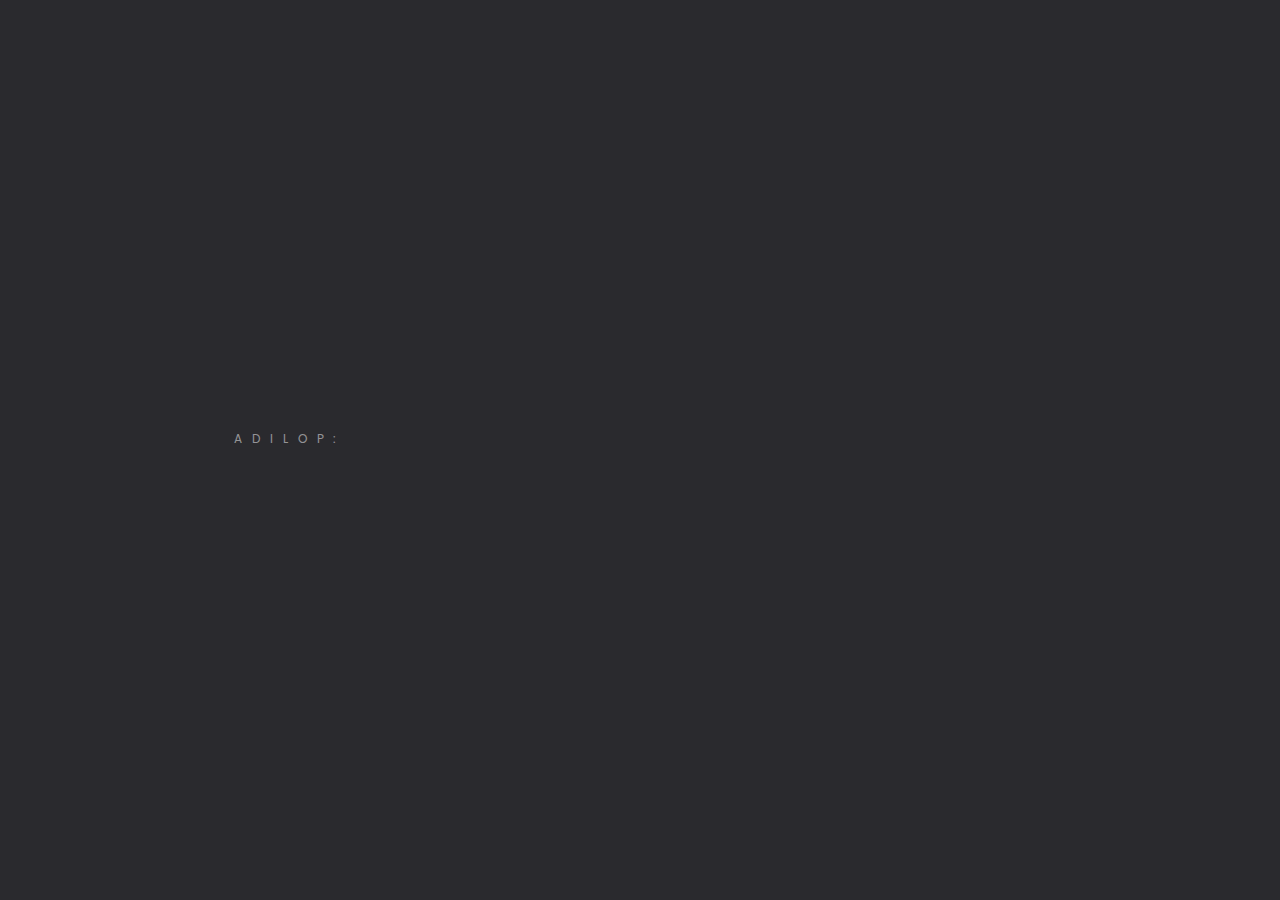
==== commit e592e16a: "Add files via upload" ====
--- a/about.html
+++ b/about.html
@@ -63,8 +63,8 @@
                 <div class="nav-inner-wrap">
                     <nav class="nav-inner sound-nav" id="menu">
                         <ul>
-                            <li><a href="team-single.html">Home</a></li>
-                            <li><a href="E:\Downloads\AdiLop\solonickhtml\intro\Coming Soon\index\index.html">Releases</a></li>
+                            <li><a href="E:\Downloads\AdiLop\solonickhtml\intro\Coming Soon\index.html">Home</a></li>
+                            <li><a href="E:\Downloads\AdiLop\solonickhtml\intro\Coming Soon\index\releases.html">Releases</a></li>
                             <li><a href="coming-soon.html">Upcoming Track</a></li>
                             <li><a href="E:\Downloads\AdiLop\solonickhtml\intro\Coming Soon\index\remixes.html">Remixes</a></li>
                             </li>
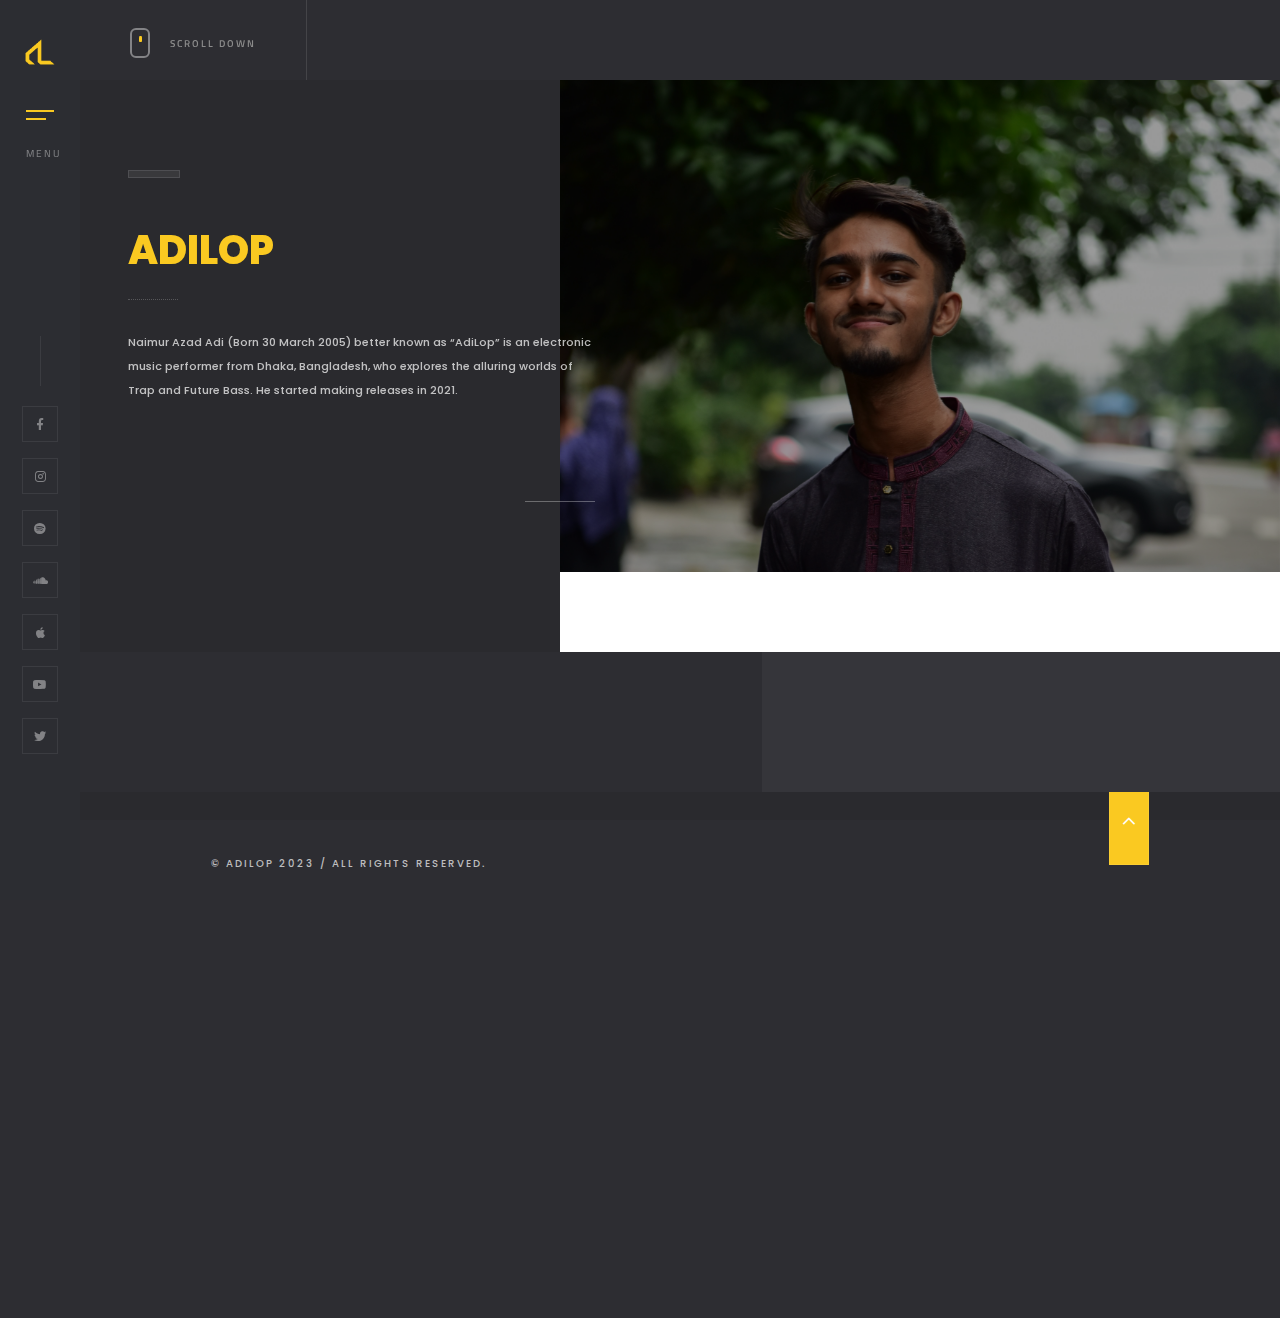
==== commit 19d6becf: "Update about.html" ====
--- a/about.html
+++ b/about.html
@@ -28,7 +28,7 @@
             <!-- header-->
             <header class="main-header">
                 <a class="logo-holder" >
-                <img src="E:\Downloads\AdiLop\solonickhtml\intro\Coming Soon\images\yrello.png"  alt="Logo">
+                <img src="images\yrello.png"  alt="Logo">
                 </a>
                 <!-- nav-button-wrap-->
                 <div class="nav-button but-hol">
@@ -191,4 +191,4 @@
         <script type="text/javascript" src="js/plugins.js"></script>
         <script type="text/javascript" src="js/scripts.js"></script>
     </body>
-</html>+</html>
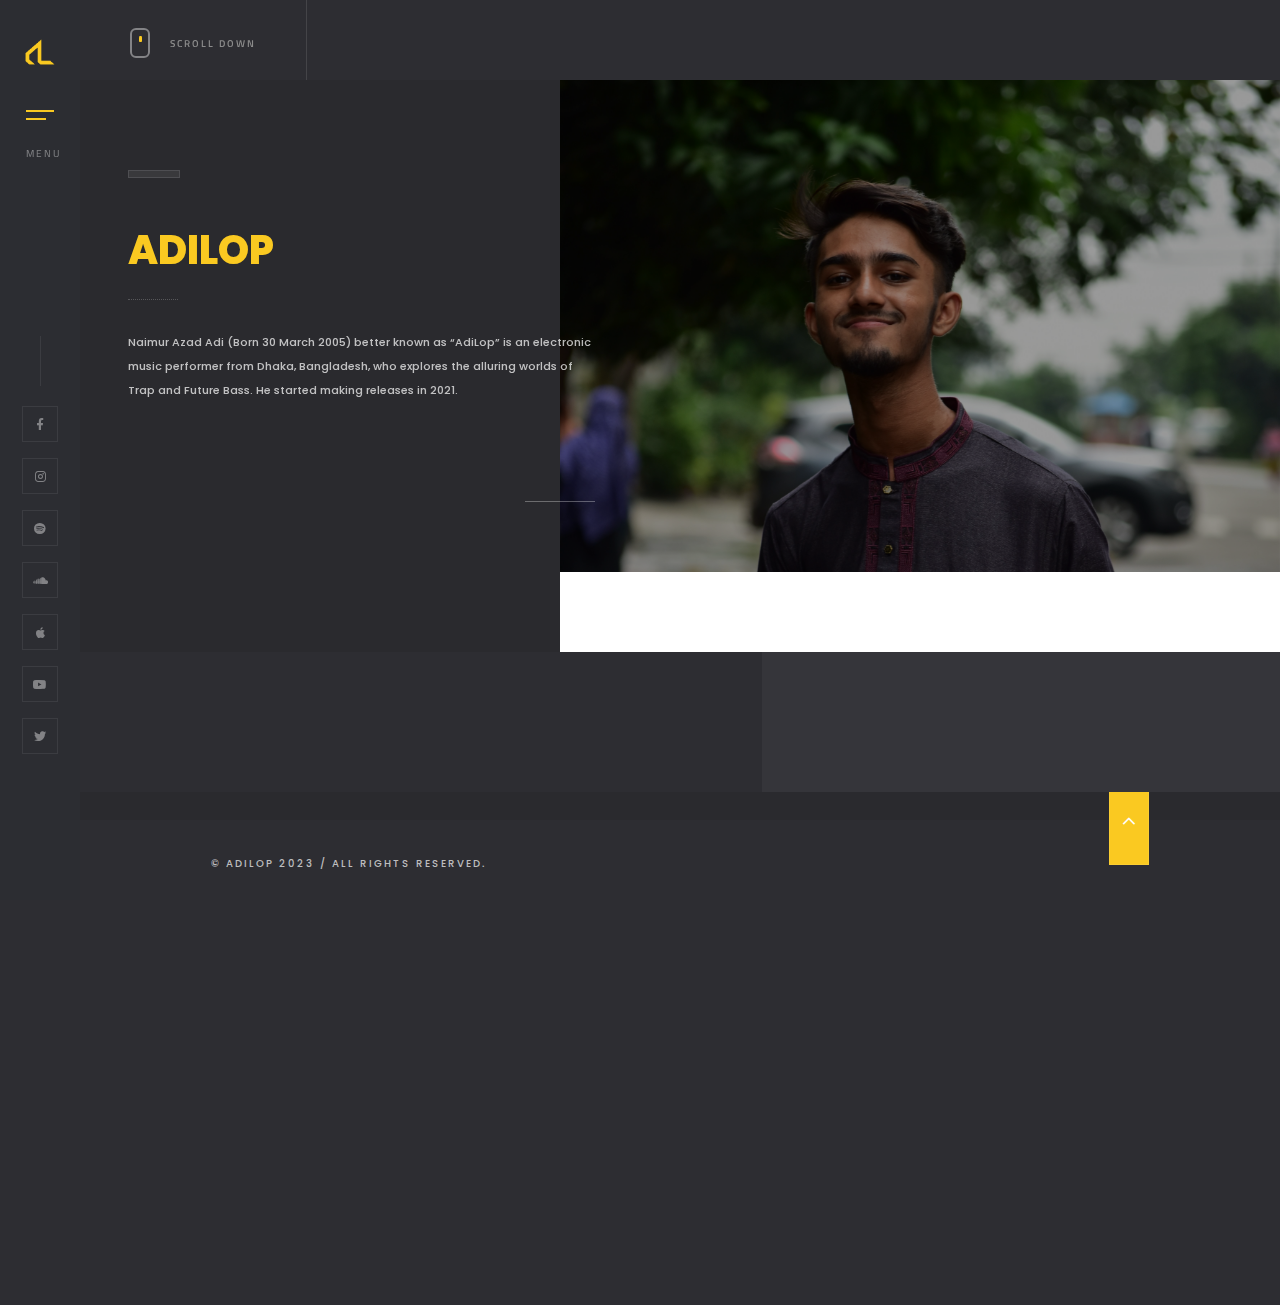
==== commit 6e3e1cd0: "Update about.html" ====
--- a/about.html
+++ b/about.html
@@ -8,14 +8,14 @@
         <meta name="robots" content="index, follow"/>
         <meta name="keywords" content=""/>
         <meta name="description" content=""/>
-        <meta propperty="og:image" content="E:\Downloads\AdiLop\solonickhtml\intro\Coming Soon\images\bg\1.jpg">
+        <meta propperty="og:image" content="images\bg\1.jpg">
         <!--=============== css  ===============-->
         <link type="text/css" rel="stylesheet" href="css/reset.css">
         <link type="text/css" rel="stylesheet" href="css/plugins.css">
         <link type="text/css" rel="stylesheet" href="css/style.css">
         <link type="text/css" rel="stylesheet" href="css/color.css">
         <!--=============== favicons ===============-->
-        <link rel="shortcut icon" href="E:\Downloads\AdiLop\solonickhtml\intro\Coming Soon\images\adi black.png">
+        <link rel="shortcut icon" href="images\adi black.png">
     </head>
     <body>
         <!--loader-->
@@ -57,16 +57,16 @@
                 <div class="tooltip color-bg">Close Menu</div>
             </div>
             <div class="nav-holder">
-                <a class="header-logo"><img src="E:\Downloads\AdiLop\solonickhtml\intro\Coming Soon\images\20230922_224200.png" alt="AdiLop"></a>
+                <a class="header-logo"><img src="images\20230922_224200.png" alt="AdiLop"></a>
                 <a class="" href=""><img src="" alt=""></a> 
                 <div class="nav-title"><span>Menu</span></div>
                 <div class="nav-inner-wrap">
                     <nav class="nav-inner sound-nav" id="menu">
                         <ul>
-                            <li><a href="E:\Downloads\AdiLop\solonickhtml\intro\Coming Soon\index.html">Home</a></li>
-                            <li><a href="E:\Downloads\AdiLop\solonickhtml\intro\Coming Soon\index\releases.html">Releases</a></li>
+                            <li><a href="index.html">Home</a></li>
+                            <li><a href="index/releases.html">Releases</a></li>
                             <li><a href="coming-soon.html">Upcoming Track</a></li>
-                            <li><a href="E:\Downloads\AdiLop\solonickhtml\intro\Coming Soon\index\remixes.html">Remixes</a></li>
+                            <li><a href="index/remixes.html">Remixes</a></li>
                             </li>
                         </ul>
                     </nav>
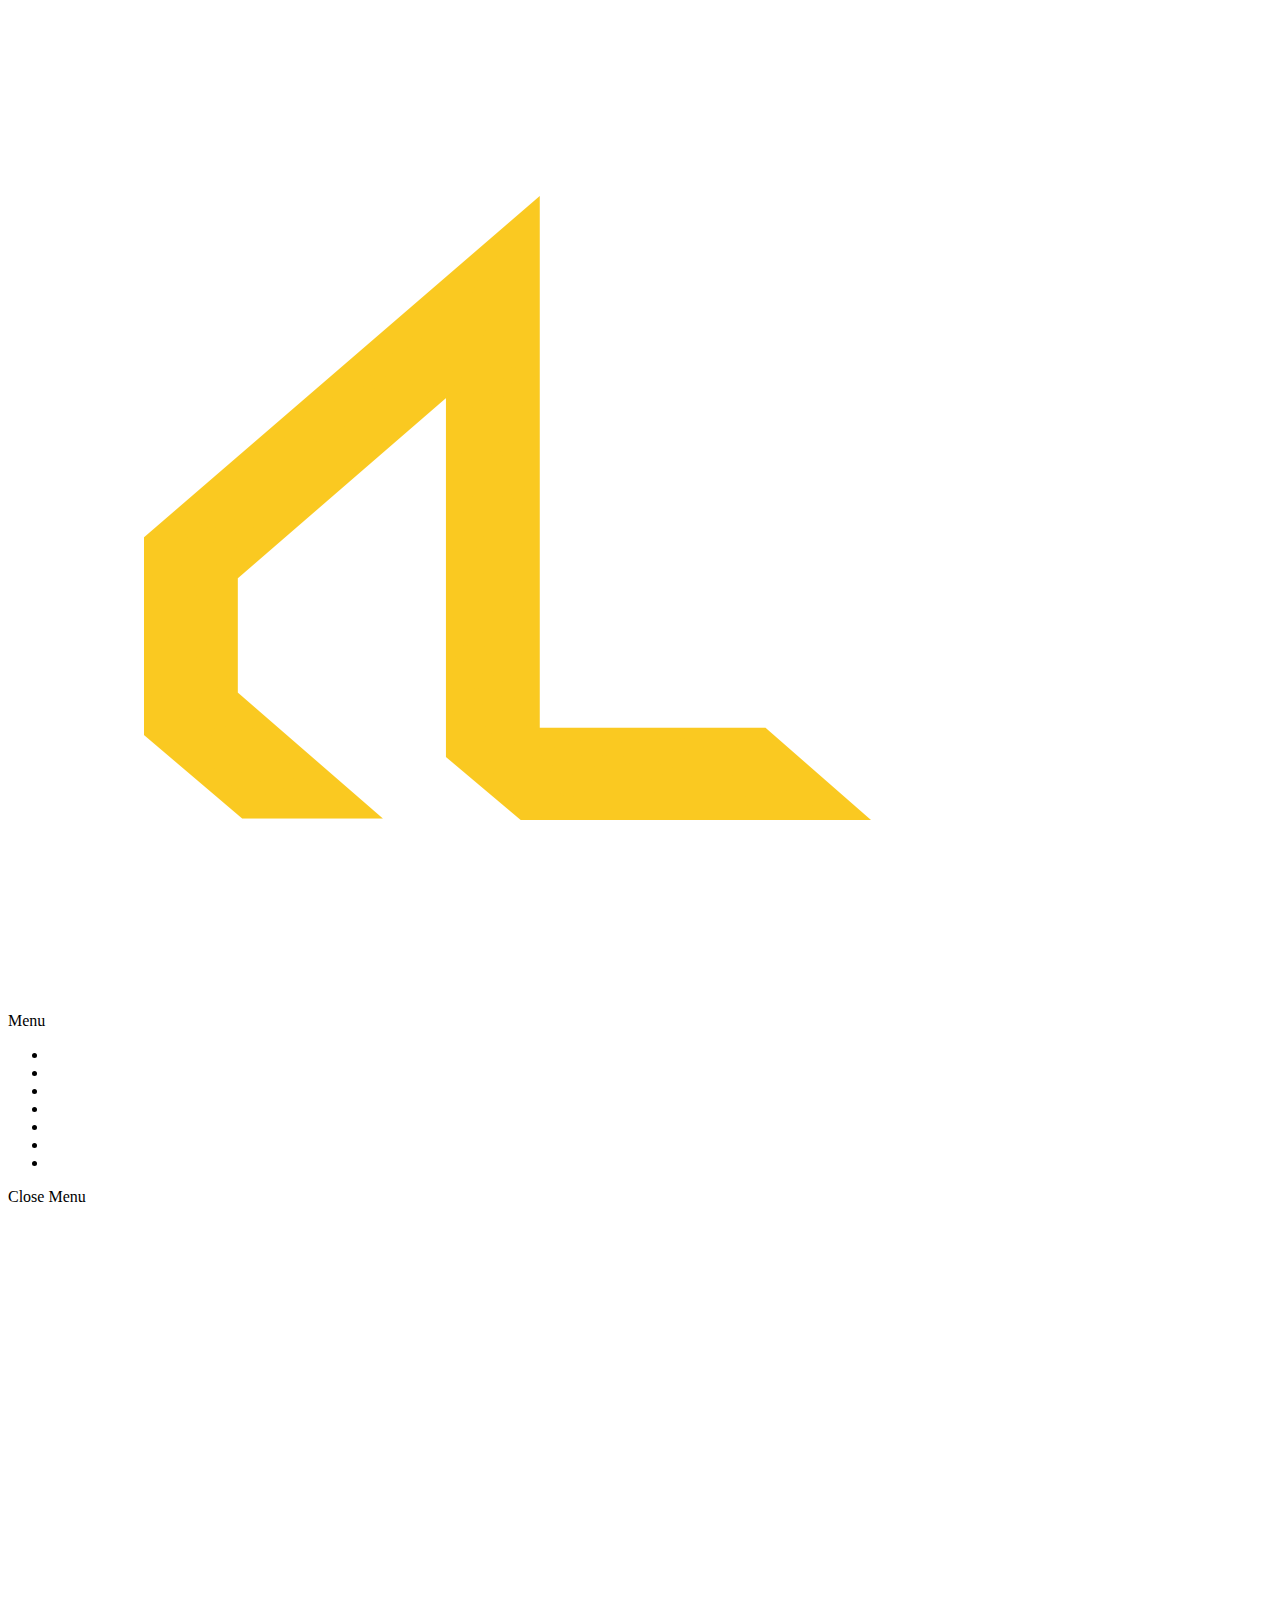
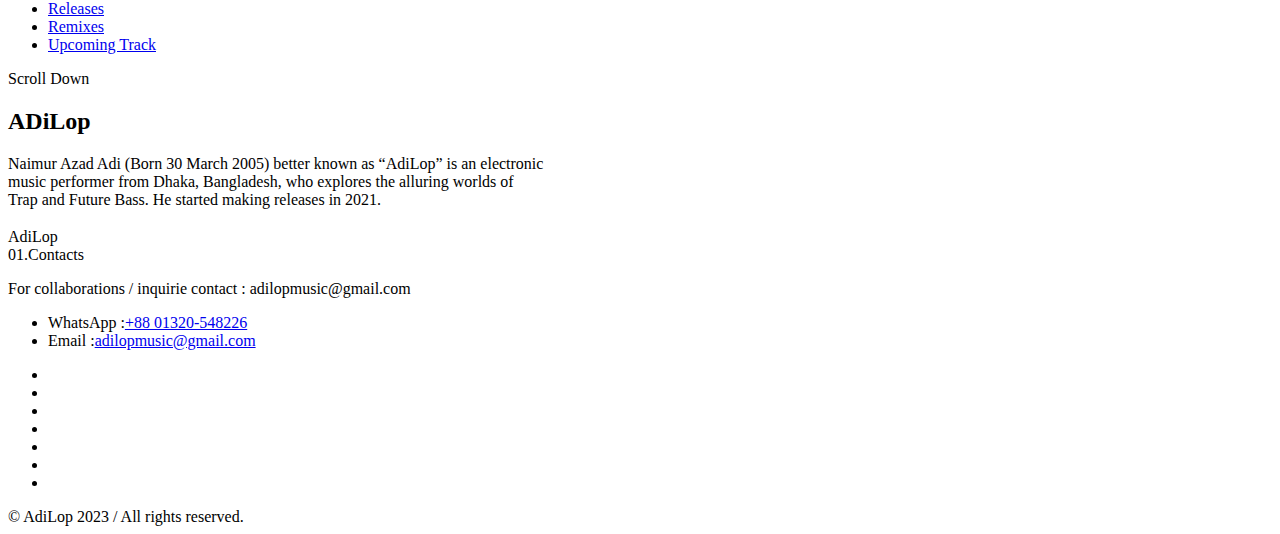
==== commit c2cf9d51: "Add files via upload" ====
--- a/about.html
+++ b/about.html
@@ -8,14 +8,13 @@
         <meta name="robots" content="index, follow"/>
         <meta name="keywords" content=""/>
         <meta name="description" content=""/>
-        <meta propperty="og:image" content="images\bg\1.jpg">
         <!--=============== css  ===============-->
         <link type="text/css" rel="stylesheet" href="css/reset.css">
         <link type="text/css" rel="stylesheet" href="css/plugins.css">
         <link type="text/css" rel="stylesheet" href="css/style.css">
         <link type="text/css" rel="stylesheet" href="css/color.css">
         <!--=============== favicons ===============-->
-        <link rel="shortcut icon" href="images\adi black.png">
+        <link rel="shortcut icon" href="adi black.png">
     </head>
     <body>
         <!--loader-->
@@ -28,7 +27,7 @@
             <!-- header-->
             <header class="main-header">
                 <a class="logo-holder" >
-                <img src="images\yrello.png"  alt="Logo">
+                <img src="yrello.png"  alt="Logo">
                 </a>
                 <!-- nav-button-wrap-->
                 <div class="nav-button but-hol">
@@ -57,16 +56,16 @@
                 <div class="tooltip color-bg">Close Menu</div>
             </div>
             <div class="nav-holder">
-                <a class="header-logo"><img src="images\20230922_224200.png" alt="AdiLop"></a>
+                <a class="header-logo"><img src="20230922_224200.png" alt="AdiLop"></a>
                 <a class="" href=""><img src="" alt=""></a> 
                 <div class="nav-title"><span>Menu</span></div>
                 <div class="nav-inner-wrap">
                     <nav class="nav-inner sound-nav" id="menu">
                         <ul>
                             <li><a href="index.html">Home</a></li>
-                            <li><a href="index/releases.html">Releases</a></li>
+                            <li><a href="index\releases.html">Releases</a></li>
+                            <li><a href="index/remixes.html">Remixes</a></li>
                             <li><a href="coming-soon.html">Upcoming Track</a></li>
-                            <li><a href="index/remixes.html">Remixes</a></li>
                             </li>
                         </ul>
                     </nav>
@@ -89,7 +88,7 @@
                     </div>
                     <!-- section-->
                     <section class="parallax-section dark-bg sec-half parallax-sec-half-right" data-scrollax-parent="true">
-                        <div class="bg par-elem" data-bg="images/DSC_0010.JPG" data-scrollax="properties: { translateY: '30%' }"></div>
+                        <div class="bg par-elem" data-bg="DSC_0010.JPG" data-scrollax="properties: { translateY: '30%' }"></div>
                         <div class="overlay"></div>
                         <div class="pattern-bg"></div>
                         <div class="container">
@@ -191,4 +190,4 @@
         <script type="text/javascript" src="js/plugins.js"></script>
         <script type="text/javascript" src="js/scripts.js"></script>
     </body>
-</html>
+</html>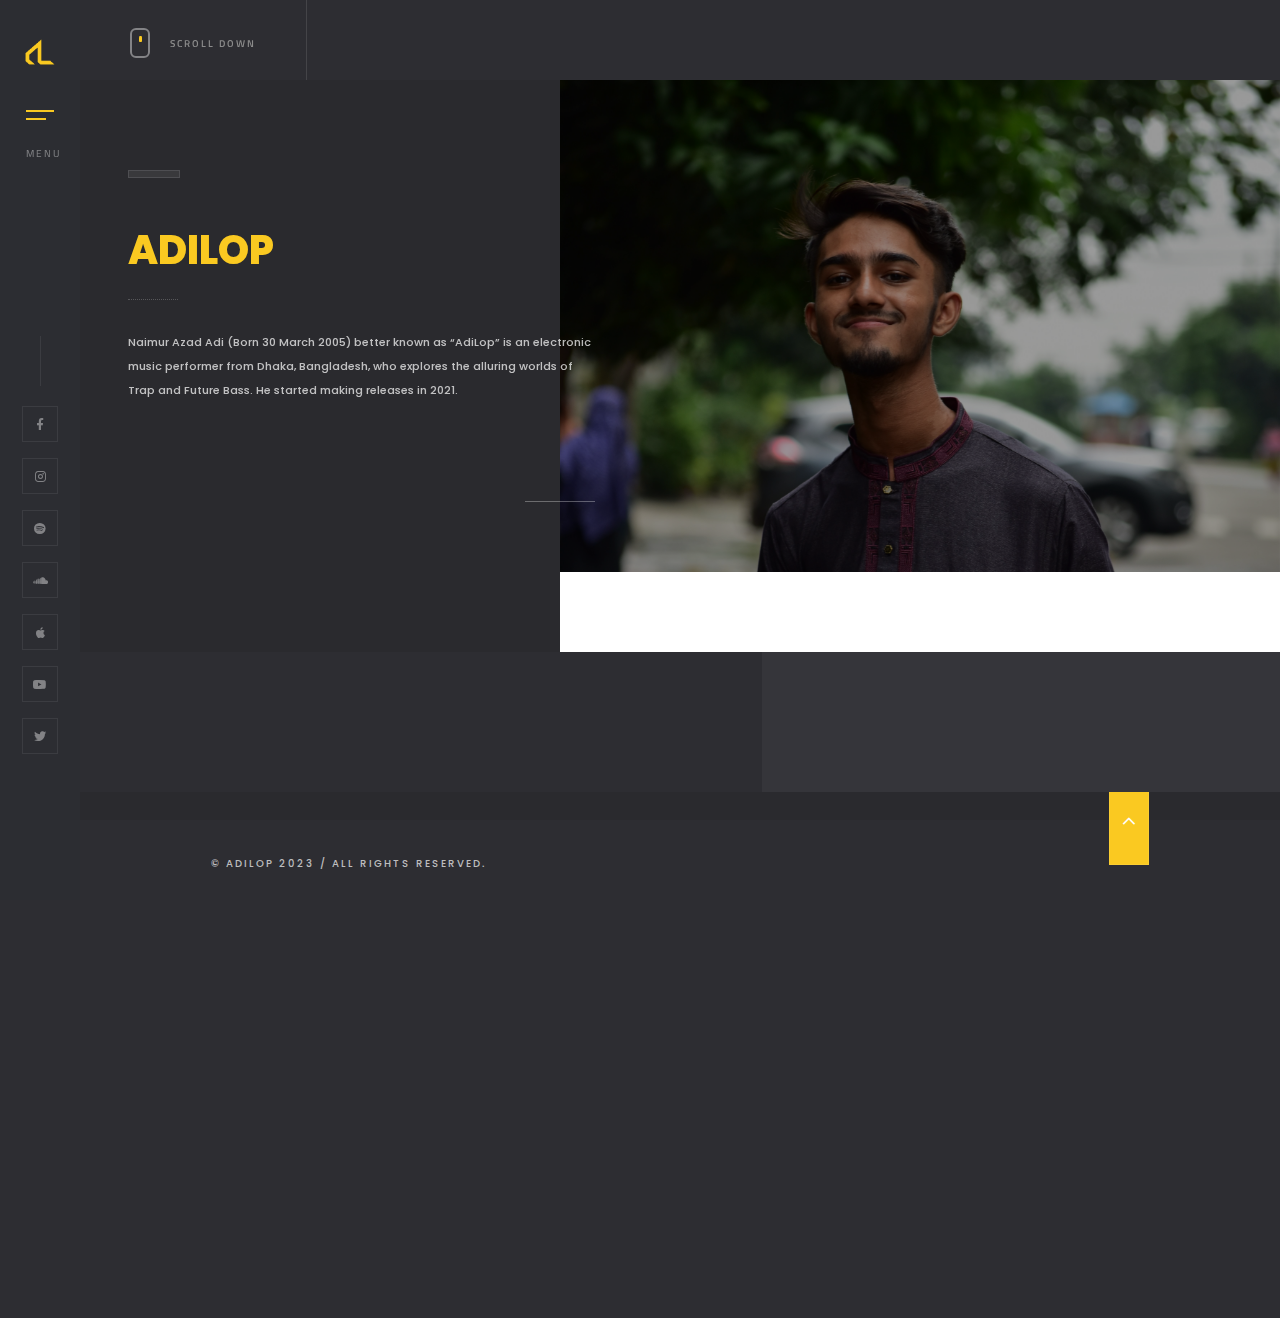
==== commit 6300cbc7: "Add files via upload" ====
--- a/about.html
+++ b/about.html
@@ -14,7 +14,7 @@
         <link type="text/css" rel="stylesheet" href="css/style.css">
         <link type="text/css" rel="stylesheet" href="css/color.css">
         <!--=============== favicons ===============-->
-        <link rel="shortcut icon" href="adi black.png">
+        <link rel="shortcut icon" href="yrello.png">
     </head>
     <body>
         <!--loader-->
@@ -63,9 +63,9 @@
                     <nav class="nav-inner sound-nav" id="menu">
                         <ul>
                             <li><a href="index.html">Home</a></li>
-                            <li><a href="index\releases.html">Releases</a></li>
-                            <li><a href="index/remixes.html">Remixes</a></li>
-                            <li><a href="coming-soon.html">Upcoming Track</a></li>
+                            <li><a href="Coming-Soon.html">Upcoming Track</a></li>
+                            <li><a href="releases.html">Releases</a></li>
+                            <li><a href="remixes.html">Remixes</a></li>
                             </li>
                         </ul>
                     </nav>
--- a/css/style.css
+++ b/css/style.css
@@ -0,0 +1,6768 @@
+@charset "utf-8";
+
+/*======================================
+ [ -Main Stylesheet-
+  Theme: AdiLop
+  Version: 1.0
+  Last change: 10/04/2018 ]
+++ Fonts ++
+++ General Style ++
+++ Loader++
+++ Header ++
+++ Navigation ++
+++ Footer ++
+++ Section ++
+++ Portfolio ++
+++ Contacts ++
+++ Blog ++
+++ 404 ++
+++ Responsive ++
+
+ 
+/*-------------Fonts---------------------------------------*/
+
+@import url('https://fonts.googleapis.com/css?family=Montserrat:400,500,600,700,800,900|Poppins:400,500,600,700,800,900|Titillium+Web:400,600,700&subset=cyrillic,cyrillic-ext,devanagari,latin-ext,vietnamese');
+
+/*-------------General Style---------------------------------------*/
+
+html {
+	overflow-x: hidden !important;
+	height: 100%;
+}
+body {
+	margin: 0;
+	padding: 0;
+	font-weight: 400;
+	font-size: 13px;
+	height: 100%;
+	text-align: center;
+	background: #2D2D32;
+	color: #000;
+	font-family: 'Titillium Web', sans-serif;
+}
+@-o-viewport {
+	width: device-width;
+}
+@-ms-viewport {
+	width: device-width;
+}
+@viewport {
+	width: device-width;
+}
+/* ---------Page preload--------------------------------------*/
+
+.loader-wrap {
+	position: fixed;
+	width: 100%;
+	height: 100%;
+	z-index: 200;
+	background: #2A2A2E;
+	top: 0;
+	overflow: hidden;
+	left: 0;
+	-webkit-transform: translate3d(0, 0, 0);
+}
+.pin {
+	position: absolute;
+	top: 50%;
+	left: 30%;
+	margin-left: 50px;
+	width: 200px;
+	height: 40px;
+	text-transform: uppercase;
+	letter-spacing: 10px;
+	font-size: 12px;
+	font-weight: 400;
+	margin-top: -20px;
+	color: rgba(255, 255, 255, 0.31);
+	font-family: 'Poppins', sans-serif;
+	text-align: left;
+}
+.pin:after {
+	content: "";
+	position: absolute;
+	left: -100%;
+	color: rgba(255, 255, 255, 0.51);
+}
+.pin:before {
+	content: "Loading";
+	position: absolute;
+	overflow: hidden;
+	max-width: 0;
+	text-align: left;
+	animation: pinanim 2.2s ease-out infinite;
+}
+@keyframes pinanim {
+	0% {
+		max-width: 0;
+	}
+	100% {
+		max-width: 100%;
+	}
+}
+@keyframes pinanim {
+	0% {
+		max-width: 0;
+	}
+	100% {
+		max-width: 100%;
+	}
+}
+/*--------------Typography--------------------------------------*/
+p {
+	font-size: 11px;
+	line-height: 24px;
+	padding-bottom: 10px;
+	font-weight: 500;
+	color: #878C9F;
+	font-family: 'Poppins', sans-serif;
+}
+blockquote {
+	float: left;
+	padding: 10px 20px;
+	margin: 0 0 20px;
+	font-size: 17.5px;
+	border-left: 15px solid #eee;
+	position: relative;
+}
+blockquote:before {
+	font-family: Font Awesome\ 5 Pro;
+	content: "\f10e";
+	position: absolute;
+	color: #ccc;
+	bottom: 3px;
+	font-size: 43px;
+	right: 6px;
+	opacity: 0.4
+}
+blockquote p {
+	font-family: Georgia, "Times New Roman", Times, serif;
+	font-style: italic;
+	color: #666;
+}
+.bold-title {
+	margin: 15px 0;
+	font-size: 24px;
+	text-align: left;
+	font-weight: 600;
+}
+/*--------------General--------------------------------------*/
+#main {
+	height: 100%;
+	width: 100%;
+	position: absolute;
+	top: 0;
+	left: 0;
+	z-index: 2;
+	opacity: 0;
+}
+.fl-wrap {
+	float: left;
+	width: 100%;
+	position: relative;
+}
+.hero-section {
+	padding: 250px 0 450px;
+}
+.content {
+	float: left;
+	width: 100%;
+	position: relative;
+	padding-left: 80px;
+	z-index: 5;
+}
+.content.full-height {
+	z-index: 6;
+}
+.container {
+	max-width: 1224px;
+	width: 92%;
+	margin: 0 auto;
+	position: relative;
+	z-index: 5;
+}
+#wrapper {
+	position: absolute;
+	top: 0;
+	left: 0;
+	right: 0;
+	bottom: 0;
+	z-index: 3;
+}
+.single-page-wrap {
+	padding-top: 80px;
+}
+.single-page-decor {
+	position: fixed;
+	top: 0;
+	left: 80px;
+	right: 0;
+	height: 80px;
+	z-index: 14;
+	background: #2D2D32;
+	-webkit-transform: translate3d(0, 0, 0);
+}
+.single-page-fixed-row {
+	position: fixed;
+	top: 0;
+	left: 80px;
+	right: 0;
+	height: 80px;
+	z-index: 14;
+	-webkit-transform: translate3d(0, 0, 0);
+}
+.single-page-fixed-row-link {
+	float: left;
+	margin-left: 50px;
+	text-align: left;
+	top: 32px;
+}
+.single-page-fixed-row-link i {
+	padding-right: 20px;
+}
+.single-page-fixed-row-link span {
+	font-weight: 600;
+	text-transform: uppercase;
+	font-size: 10px;
+	letter-spacing: 2px;
+	color: #8B8B8B;
+	position: relative;
+}
+.single-page-fixed-row-link span:before {
+	content: '';
+	position: absolute;
+	left: 70%;
+	right: -80px;
+	top: -12px;
+	bottom: -12px;
+	background: rgba(255, 255, 255, 0.081);
+	-webkit-transition: all 0.2s ease-in-out;
+	transition: all 0.2s ease-in-out;
+}
+.single-page-fixed-row-link:hover span:before {
+	left: 20%;
+}
+.respimg {
+	width: 100%;
+	height: auto;
+}
+.bg {
+	position: absolute;
+	top: 0;
+	left: 0;
+	width: 100%;
+	height: 100%;
+	z-index: 1;
+	background-size: cover;
+	background-attachment: scroll;
+	background-position: center;
+	background-repeat: repeat;
+	background-origin: content-box;
+}
+.overlay {
+	position: absolute;
+	top: 0;
+	left: 0;
+	width: 100%;
+	height: 100%;
+	background: #000;
+	opacity: 0.4;
+	z-index: 3;
+}
+/* ------header------------------------------------------------------------ */
+.main-header {
+	position: fixed;
+	top: 0;
+	left: 0;
+	width: 80px;
+	height: 100%;
+	z-index: 100;
+	-webkit-transform: translate3d(0, 0, 0);
+}
+.main-header:before {
+	content: '';
+	position: absolute;
+	top: 0;
+	left: 0;
+	width: 100%;
+	height: 100%;
+	background: #2C2D32;
+	opacity: 0.6;
+}
+.logo-holder {
+	float: left;
+	width: 80px;
+	height: 80px;
+	line-height: 100px;
+}
+.logo-holder img {
+	width: 40px;
+	height: auto;
+}
+.nav-button {
+	width: 28px;
+	height: 50px;
+	display: inline-block;
+	cursor: pointer;
+	position: relative;
+	margin-top: 30px;
+}
+.nav-button span {
+	width: 100%;
+	float: left;
+	margin-bottom: 6px;
+	height: 2px;
+	background: #fff;
+	position: relative;
+	-webkit-transition: all 0.2s ease-in-out;
+	transition: all 0.2s ease-in-out;
+}
+.nav-button .ncs {
+	width: 70%;
+}
+.nav-button .nbs,
+.nav-button.cmenu:hover .nbs {
+	width: 0;
+}
+.nav-button:hover .ncs,
+.nav-button:hover .nbs {
+	width: 100%;
+}
+.nav-button.cmenu .nos {
+	-webkit-transform: rotate(-45deg);
+	-moz-transform: rotate(-45deg);
+	-o-transform: rotate(-45deg);
+	-ms-transform: rotate(-45deg);
+	transform: rotate(-45deg);
+	margin-bottom: 0;
+	top: 8.5px;
+}
+.nav-button.cmenu .ncs {
+	-webkit-transform: rotate(45deg);
+	-moz-transform: rotate(45deg);
+	-o-transform: rotate(45deg);
+	-ms-transform: rotate(45deg);
+	transform: rotate(45deg);
+	margin-bottom: 0;
+	top: 6px;
+	width: 100%;
+}
+.nav-button:hover .menu-button-text {
+	color: #fff;
+}
+.menu-button-text {
+	position: absolute;
+	left: 0;
+	width: 100%;
+	bottom: -1px;
+	color: rgba(255, 255, 255, 0.41);
+	font-size: 10px;
+	font-weight: 400;
+	text-transform: uppercase;
+	letter-spacing: 2px;
+}
+.nav-button.cmenu .menu-button-text {
+	margin-top: 16px;
+}
+.header-social {
+	position: absolute;
+	bottom: 130px;
+	width: 100%;
+	left: 0;
+}
+.header-social:before {
+	content: '';
+	position: absolute;
+	top: -70px;
+	width: 1px;
+	height: 50px;
+	left: 50%;
+	background: rgba(255, 255, 255, 0.08);
+}
+.header-social li {
+	float: left;
+	width: 100%;
+	margin-bottom: 16px;
+}
+.header-social li a {
+	display: inline-block;
+	width: 36px;
+	height: 36px;
+	line-height: 36px;
+	color: rgba(255, 255, 255, 0.41);
+	font-size: 12px;
+	border: 1px solid rgba(255, 255, 255, 0.08);
+	-webkit-transition: all 300ms linear;
+	transition: all 300ms linear;
+}
+.header-social li a:hover {
+	border-radius: 100%;
+	color: #fff;
+}
+.contact-btn {
+	position: fixed;
+	top: 0;
+	right: 0;
+	font-size: 18px;
+	color: #fff;
+	width: 80px;
+	text-align: center;
+	z-index: 52;
+	cursor: pointer;
+	height: 80px;
+	line-height: 80px;
+	-webkit-transform: translate3d(0, 0, 0);
+}
+/*------ navigation  ------------------------------------------------*/
+
+.header-logo {
+	float: left;
+	position: absolute;
+	top: 110px;
+	left: 170px;
+}
+.header-logo:before {
+	content: '';
+	position: absolute;
+	right: -100px;
+	left: 90px;
+	top: -10px;
+	bottom: -13px;
+	background: rgba(255, 255, 255, 0.031);
+	z-index: -1;
+	-webkit-transition: all 300ms linear;
+	transition: all 300ms linear;
+}
+
+.header-logo img {
+	height: 95px;
+	width: auto;
+}
+.nav-holder {
+	position: fixed;
+	top: 0;
+	left: -1064px;
+	bottom: 0;
+	z-index: 99;
+	width: 600px;
+	background: #252425;
+	overflow: auto;
+	padding: 35px 30px 35px 160px;
+	opacity: 0;
+	-webkit-transform: translate3d(0, 0, 0);
+}
+.nav-holder:after {
+	content: '';
+	position: absolute;
+	right: 0;
+	bottom: 0;
+	width: 60%;
+	height: 100px;
+	background: rgba(255, 255, 255, 0.031);
+	z-index: -1;
+}
+.nav-title {
+	position: absolute;
+	bottom: 0;
+	left: 120px;
+	z-index: 2;
+	right: 0;
+}
+.nav-title span {
+	float: left;
+	position: relative;
+	opacity: 0.2;
+	top: 150px;
+	min-height: 200px;
+	text-transform: uppercase;
+	font-weight: bold;
+	font-size: 94px;
+	color: #fff;
+	letter-spacing: 4px;
+	-webkit-transform: rotate(-90deg);
+	-moz-transform: rotate(-90deg);
+	-o-transform: rotate(-90deg);
+	-ms-transform: rotate(-90deg);
+	transform: rotate(-90deg);
+	-webkit-transform-origin: left top;
+	-ms-transform-origin: left top;
+	-moz-transform-origin: left top;
+	-o-transform-origin: left top;
+	transform-origin: left top;
+}
+.nav-inner-wrap {
+	float: left;
+	width: 350px;
+	position: relative;
+	z-index: 10;
+	top: 180px;
+}
+.nav-overlay {
+	position: fixed;
+	top: 0;
+	left: 0;
+	bottom: 0;
+	z-index: 98;
+	width: 100%;
+	background: rgba(37, 36, 37, 0.71);
+	cursor: none;
+	display: none;
+	-webkit-transform: translate3d(0, 0, 0);
+}
+.nav-overlay .tooltip {
+	width: 150px;
+	height: 50px;
+	line-height: 50px;
+	font-weight: 600;
+	color: #fff;
+	text-transform: uppercase;
+	letter-spacing: 2px;
+	z-index: 100;
+	font-size: 10px;
+	display: none;
+}
+.nav-overlay:hover .tooltip {
+	display: block;
+	position: fixed;
+	overflow: hidden;
+}
+nav.nav-inner {
+	float: left;
+	overflow: hidden;
+	width: 100%;
+	position: relative;
+	background: #252425;
+	z-index: 20;
+}
+.sliding-menu ul {
+	margin: 0;
+	float: left;
+	width: 100%;
+	overflow: hidden;
+}
+.sliding-menu li {
+	margin: 0;
+	position: relative;
+	float: left;
+	width: 100%;
+}
+.sliding-menu a {
+	float: left;
+	width: 100%;
+	padding: 0 10px;
+	height: 40px;
+	line-height: 40px;
+	position: relative;
+	font-weight: 600;
+	font-size: 12px;
+	text-align: left;
+	color: #fff;
+	text-transform: uppercase;
+	letter-spacing: 3px;
+}
+.sliding-menu a:after {
+	content: '';
+	position: absolute;
+	top: 0;
+	left: -10px;
+	width: 0;
+	-webkit-transition: all 300ms linear;
+	transition: all 300ms linear;
+	height: 100%;
+	background: rgba(255, 255, 255, 0.071);
+}
+.sliding-menu a:hover:after {
+	width: 100%;
+}
+.sliding-menu a i {
+	float: left;
+	width: 35px;
+	color: #74829C;
+	position: relative;
+	top: 3px;
+}
+.sliding-menu a.back:before {
+	font-family: Font Awesome\ 5 Pro;
+	content: '\f104';
+	color: #fff;
+}
+.submen-dec:before {
+	font-family: Font Awesome\ 5 Pro;
+	content: '\f105';
+	position: absolute;
+	right: 25px;
+	width: 10px;
+	height: 10px;
+	top: 14px;
+	z-index: 20;
+}
+.subcribe-form {
+	margin-top: 28px;
+}
+.subcribe-form input.enteremail {
+	float: left;
+	width: 65%;
+	border: none;
+	background: rgba(255, 255, 255, 0.11);
+	padding: 15px 20px;
+	position: relative;
+	z-index: 1;
+	color: #fff;
+}
+.subcribe-form input.enteremail::-webkit-input-placeholder {
+	color: #fff;
+	font-weight: 400;
+	font-size: 12px;
+}
+.subcribe-form .subscribe-button {
+	position: absolute;
+	top: 0;
+	right: 0;
+	width: 35%;
+	z-index: 2;
+	padding: 15px 0;
+	color: #fff;
+	border-top-right-radius: 4px;
+	border-bottom-right-radius: 4px;
+	border: none;
+	cursor: pointer;
+}
+.subcribe-form .subscribe-button i {
+	padding-right: 10px;
+}
+.subscribe-message {
+	margin-top: 10px;
+	text-align: left;
+	color: #fff;
+	float:left;
+	width:100%;
+}
+.nav-footer {
+	margin-top: 40px;
+	padding-top: 30px;
+	border-top: 1px dotted rgba(255, 255, 255, 0.09);
+}
+.scroll-nav-wrap {
+	position: absolute;
+	bottom: 0;
+	height: 80px;
+	left: 80px;
+	right: 0;
+	background: #2D2D32;
+	z-index: 5;
+	width: 100%;
+}
+.scroll-nav {
+	float: left;
+	padding: 23px 40px 0;
+	height: 100%;
+	border-right: 1px solid rgba(255, 255, 255, 0.11);
+	background: #2A2A2E;
+}
+.scroll-nav li {
+	float: left;
+	margin-right: 10px;
+}
+.scroll-nav li a {
+	float: left;
+	padding: 13px 35px;
+	color: #8B8B8B;
+	font-weight: 600;
+	font-size: 10px;
+	text-transform: uppercase;
+	letter-spacing: 2px;
+	position: relative;
+	-webkit-transition: all 300ms linear;
+	transition: all 300ms linear;
+}
+.scroll-nav li a:after,
+.scroll-nav li a:before,
+.fsp-filter .gallery-filters a:before,
+.fsp-filter .gallery-filters a:after {
+	content: '';
+	position: absolute;
+	top: 50%;
+	left: 0;
+	width: 15px;
+	height: 2px;
+	margin-top: -1px;
+}
+.scroll-nav li a:before,
+.fsp-filter .gallery-filters a:before {
+	background: rgba(255, 255, 255, 0.091);
+	z-index: 1;
+}
+.scroll-nav li a:after,
+.fsp-filter .gallery-filters a:after {
+	width: 0;
+	z-index: 2;
+	-webkit-transition: all 300ms linear;
+	transition: all 300ms linear;
+}
+.scroll-nav a.act-scrlink:after,
+.fsp-filter .gallery-filters a.gallery-filter-active:after {
+	width: 15px;
+}
+.full-height {
+	height: 100%;
+}
+/* ------footer------------------------------------------------------------ */
+
+.main-footer {
+	position: fixed;
+	background: #2A2A2E;
+	z-index: 2;
+	left: 80px;
+	bottom: 0;
+	right: 0;
+	z-index: 2;
+	overflow: hidden;
+	-webkit-transform: translate3d(0, 0, 0);
+}
+.height-emulator {
+	z-index: 1;
+}
+.footer-inner {
+	z-index: 3;
+	padding: 110px 0 70px;
+}
+.partcile-dec {
+	position: absolute;
+	top: 0;
+	left: -20%;
+	width: 140%;
+	height: 100%;
+	z-index: -1;
+}
+.subfooter {
+	background: #2D2D32;
+	height: 80px;
+	z-index: 3;
+	padding: 0 90px;
+}
+.policy-box {
+	color: rgba(255, 255, 255, 0.71);
+	float: left;
+	padding-top: 36px;
+	font-family: 'Poppins', sans-serif;
+	text-transform: uppercase;
+	font-weight: 500;
+	font-size: 10px;
+	letter-spacing: 2px;
+}
+.to-top {
+	position: absolute;
+	top: -45px;
+	right: 0;
+	width: 40px;
+	height: 90px;
+	color: #fff;
+	overflow: hidden;
+	font-size: 24px;
+	border: 1px solid rgba(255, 255, 255, 0.08);
+	background: #2A2A2E;
+}
+.to-top-letter {
+	position: relative;
+	float: left;
+	width: 100%;
+	height: 30px;
+	left: -40px;
+	line-height: 10px;
+	font-size: 11px;
+	color: #292929;
+	text-transform: uppercase;
+	font-weight: 700;
+	-webkit-transition: all .2s ease-in-out;
+	transition: all .2s ease-in-out;
+}
+.to-top-letter:first-child {
+	padding-top: 22px;
+	-webkit-transition-delay: 0.4s;
+	transition-delay: 0.4s;
+}
+.to-top-letter:nth-child(2) {
+	padding-top: 10px;
+	-webkit-transition-delay: 0.3s;
+	transition-delay: 0.3s;
+}
+.to-top-letter:nth-child(3) {
+	-webkit-transition-delay: 0.2s;
+	transition-delay: 0.2s;
+}
+.to-top i {
+	position: absolute;
+	width: 100%;
+	height: 100%;
+	left: 0;
+	z-index: 2;
+	top: 0;
+	line-height: 90px;
+	-webkit-transition: all .2s ease-in-out;
+	transition: all .2s ease-in-out;
+}
+.to-top:hover i {
+	left: -40px;
+}
+.to-top:hover .to-top-letter {
+	left: 0;
+}
+.footer-socilal {
+	margin-top: 30px;
+}
+.footer-socilal li,
+.order-wrap li {
+	float: left;
+	position: relative;
+	margin-right: 20px;
+}
+.footer-socilal li a,
+.order-wrap li a {
+	float: left;
+	width: 36px;
+	height: 36px;
+	line-height: 36px;
+	color: rgba(255, 255, 255, 0.41);
+	font-size: 12px;
+	border: 1px solid rgba(255, 255, 255, 0.08);
+	-webkit-transition: all 200ms linear;
+	transition: all 200ms linear;
+}
+.footer-socilal li a:hover,
+.order-wrap li a:hover {
+	border-radius: 100%;
+	color: #fff;
+}
+.footer-box p {
+	text-align: left;
+	color: rgba(255, 255, 255, 0.71);
+	font-weight: 400;
+}
+.footer-header {
+	text-align: left;
+	color: #fff;
+	font-size: 12px;
+	font-weight: 600;
+	margin-bottom: 20px;
+	padding-bottom: 20px;
+	text-transform: uppercase;
+	letter-spacing: 2px;
+	border-bottom: 1px dotted rgba(255, 255, 255, 0.11);
+}
+.footer-header span {
+	padding-right: 10px;
+}
+.footer-contacts {
+	margin-top: 20px;
+	padding-top: 20px;
+	border-top: 1px dotted rgba(255, 255, 255, 0.11);
+}
+.footer-contacts li {
+	float: left;
+	width: 100%;
+	padding: 8px 0;
+	text-transform: uppercase;
+	letter-spacing: 2px;
+	font-size: 11px;
+	font-weight: 600;
+}
+.footer-contacts li a {
+	float: left;
+	text-align: left;
+	color: #fff;
+}
+.footer-contacts li span {
+	float: left;
+	text-align: left;
+	color: #999;
+	padding-right: 12px;
+}
+.footer-contacts li:hover span {
+	color: #fff;
+}
+.footer-contacts li i {
+	float: left;
+	padding-right: 12px;
+	position: relative;
+	top: 2px;
+}
+.footer-title span {
+	position: absolute;
+	left: -120px;
+	opacity: 0.2;
+	margin-top: 66%;
+	text-transform: uppercase;
+	font-weight: 900;
+	font-size: 64px;
+	letter-spacing: 6px;
+	-webkit-transform: rotate(-90deg);
+	-moz-transform: rotate(-90deg);
+	-o-transform: rotate(-90deg);
+	-ms-transform: rotate(-90deg);
+	transform: rotate(-90deg);
+	color: #fff;
+}
+.footer-title span:before {
+	content: "";
+	position: absolute;
+	bottom: -20px;
+	left: 50%;
+	width: 100px;
+	height: 1px;
+	background: #fff;
+	margin-left: -50px;
+}
+
+#twitts-container img,
+p.interact,
+#twitts-container div.user {
+	display: none;
+}
+#twitts-container {
+	text-align: left;
+}
+#twitts-container a {
+	color: #fff;
+}
+#twitts-container p.tweet {
+	font-size: 11px;
+	color: rgba(255, 255, 255, 0.71);
+	float: left;
+	padding: 10px 18px;
+	background: rgba(255, 255, 255, 0.031);
+	border-radius: 4px;
+	overflow: hidden;
+	font-weight: 400;
+	margin-bottom: 10px;
+	box-shadow: 0px 0px 28px 1px rgba(51, 51, 51, 0.41);
+}
+#twitts-container ul li:hover p.tweet{
+	background: rgba(255, 255, 255, 0.071);
+}
+#twitts-container ul li {
+	float: left;
+	width: 100%;
+	margin-bottom: 15px;
+	position: relative;
+	padding-left: 12px;
+	border-bottom: 1px dotted rgba(255, 255, 255, 0.151);
+}
+#twitts-container ul li:before {
+	font-family: Font Awesome\ 5 Pro;
+	content: '\f142';
+	position: absolute;
+	top: 45%;
+	left: 0;
+	height: 20px;
+	margin-top: -20px;
+	z-index: 1;
+	font-size: 16px;
+	font-weight: 300;
+}
+#twitts-container .timePosted a {
+	color: rgba(255, 255, 255, 0.51);
+	position: relative;
+	float: left;
+	margin-bottom: 10px;
+	padding-left: 24px;
+	font-weight: 500;
+	font-size: 11px;
+}
+#twitts-container .timePosted a:hover {
+	color: #fff;
+}
+#twitts-container .timePosted a:before {
+	font-family: Font Awesome\ 5 Pro;
+	content: "\f017";
+	position: absolute;
+	top: 0;
+	left: 0;
+	font-weight: 300;
+	opacity: 1;
+	font-size: 14px;
+}
+#twitts-container .timePosted a:after {
+	top: -10px;
+	left: 22px;
+	border: solid transparent;
+	content: " ";
+	height: 0;
+	width: 0;
+	position: absolute;
+	pointer-events: none;
+}
+#twitts-container .timePosted a:after {
+	border-color: transparent;
+	border-top-color: rgba(255, 255, 255, 0.041);
+	border-width: 7px;
+	margin-left: 7px;
+}
+.follow-twiit-button {
+	position: absolute;
+	width: 36px;
+	height: 36px;
+	background: rgba(255, 255, 255, 0.91);
+	line-height: 36px;
+	border-radius: 100%;
+	z-index: 20;
+	bottom: 40px;
+	right: -15px;
+	font-size: 12px;
+	box-shadow: 0px 0px 0px 4px rgba(255, 255, 255, 0.1);
+}
+.follow-twiit-button span {
+	position: absolute;
+	right: 0;
+	background: #fff;
+	line-height: 0;
+	padding: 16px 0;
+	min-width: 150px;
+	border-radius: 6px;
+	color: #fff;
+	visibility: hidden;
+	opacity: 0;
+	top: -30px;
+	box-shadow: 0px 6px 15px -2px rgba(56, 137, 253, 0.81);
+	-webkit-transition: all 300ms linear;
+	transition: all 300ms linear;
+}
+.follow-twiit-button:hover span {
+	opacity: 1;
+	top: -40px;
+	visibility: visible;
+}
+/*------Button ------------------------------------------------*/
+
+.btn {
+	padding: 15px 30px;
+	position: relative;
+	margin-top: 10px;
+	font-size: 10px;
+	font-weight: 600;
+	letter-spacing: 4px;
+	-webkit-transition: all 200ms linear;
+	transition: all 200ms linear;
+	text-transform: uppercase;
+	border-radius: 4px;
+	text-shadow: 1px 1px 2px rgba(150, 150, 150, 0.36);
+}
+.trsp-btn {
+	border: 1px solid rgba(255, 255, 255, 0.09);
+	color: #fff;
+}
+.trsp-btn:before,
+.flat-btn:before {
+	background: rgba(255, 255, 255, 0.29);
+}
+.flat-btn {
+	border: 1px solid #000;
+	color: #fff;
+	background: #292929;
+}
+.float-btn {
+	float: left;
+}
+.color-btn {
+	color: #fff;
+	border-color: transparent
+}
+.btn.color-btn:before {
+	background: #fff;
+}
+.btn:before {
+	content: '';
+	position: absolute;
+	top: 50%;
+	left: 20px;
+	height: 1px;
+	width: 0;
+	-webkit-transition: all 200ms linear;
+	-moz-transition: all 200ms linear;
+	-o-transition: all 200ms linear;
+	-ms-transition: all 200ms linear;
+	transition: all 200ms linear;
+}
+.btn:hover:before {
+	width: 30px;
+}
+.btn:hover {
+	padding-left: 60px;
+}
+.mar-top {
+	margin-top: 50px;
+}
+.mar-top-sm {
+	margin-top: 20px;
+}
+.mar-bottom {
+	margin-bottom: 50px;
+}
+/*--------------hero--------------------------------------*/
+.impulse-wrap {
+	position: absolute;
+	top: 0;
+	left: 0;
+	width: 100%;
+	height: 100%;
+	z-index: 4;
+	-webkit-perspective: 1000;
+}
+.impulse-wrap .section-entry {
+	-webkit-transform: translateZ(40px);
+	transform: translateZ(40px);
+}
+.mm-parallax {
+	position: absolute;
+	top: 0;
+	left: 0;
+	right: 0;
+	bottom: 0;
+	transform-style: preserve-3d;
+}
+.hero-wrap {
+	float: left;
+	width: 100%;
+	height: 100%;
+	padding-bottom: 80px;
+	overflow: hidden;
+	position: relative;
+	z-index: 4;
+	background: #2A2A2E;
+}
+.slideshow-container {
+	position: absolute;
+	top: 0;
+	left: 0;
+	width: 100%;
+	height: 100%;
+	z-index: -1;
+}
+.fs-carousel-wrap {
+	background: #2A2A2E;
+}
+.fs-carousel-item {
+	float: left;
+	position: relative;
+	margin: 0 3px;
+	overflow: hidden;
+}
+.fs-carousel-title {
+	top: 36%;
+	padding: 0 50px;
+	z-index: 10;
+}
+.fs-carousel-title h3 {
+	text-align: left;
+	color: #fff;
+	font-size: 34px;
+	font-weight: 600;
+	float: left;
+	width: 100%;
+}
+.fs-carousel-title .btn {
+	margin-top: 30px;
+}
+.fs-carousel-title h3 a {
+	color: #fff;
+}
+.fs-carousel-titlecat {
+	margin-bottom: 30px;
+	background: rgba(0, 0, 0, 0.41);
+	float: left;
+	padding: 15px 30px;
+}
+.fs-carousel-titlecat a {
+	float: left;
+	text-transform: uppercase;
+	letter-spacing: 2px;
+	font-size: 10px;
+	font-weight: 600;
+	margin-right: 18px;
+}
+.fs-carousel-titlecat a:hover {
+	color: rgba(255, 255, 255, 0.71);
+}
+.fs-carousel-link {
+	float: left;
+	color: #fff;
+	position: relative;
+	margin-top: 20px;
+	letter-spacing: 2px;
+	font-size: 11px;
+	font-weight: 600;
+	text-transform: uppercase;
+}
+.fs-carousel-link:after {
+	font-family: Font Awesome\ 5 Pro;
+	content: '\f324';
+	position: absolute;
+	bottom: -15px;
+	right: -40px;
+	font-weight: 300;
+	color: rgba(255, 255, 255, 0.71);
+	font-size: 12px;
+}
+.fs-carousel-link:before {
+	content: '';
+	position: absolute;
+	bottom: -10px;
+	left: 0;
+	height: 1px;
+	width: 100%;
+	border-bottom: 1px dotted rgba(255, 255, 255, 0.41);
+}
+.fs-carousel-link:hover:after {
+	right: -50px;
+}
+.fs-carousel-item .bg,
+.fs-carousel-link:after {
+	-webkit-transition: all .5s ease-in-out;
+	transition: all .5s ease-in-out;
+}
+.bg.hov-rot {
+	-webkit-transform: scale(1.1);
+	-moz-transform: scale(1.1);
+	transform: scale(1.1);
+}
+.fs-carousel-wrap {
+	padding-left: 80px;
+}
+.carousle-item-number {
+	position: absolute;
+	bottom: -30px;
+	font-size: 79px;
+	color: rgba(255, 255, 255, 0.41);
+	left: 20px;
+	z-index: 3;
+	font-weight: bold;
+	font-family: 'Poppins', sans-serif;
+}
+.half-bg {
+	float: right;
+	width: 100%;
+	height: 100%;
+	position: relative;
+	overflow: hidden;
+	z-index: 2;
+}
+.impulse-wrap .half-bg {
+	overflow: hidden;
+	position: absolute;
+	right: 0;
+    top: 10%; 
+	height: 80%;
+    width: 65%;
+}
+.half-slider-wrap {
+	z-index: 10;
+}
+.half-slider-img-wrap {
+	position: absolute;
+	top: 0;
+	right: 0;
+	width: 65%;
+	height: 100%;
+	z-index: 1;
+}
+.half-slider-img-item {
+	float: left;
+	width: 100%;
+	height: 100%;
+	overflow: hidden;
+	position: relative;
+}
+.half-bg-dec {
+	position: absolute;
+	top: 10%;
+	left: 5.5%;
+	width: 20%;
+	height: 80%;
+	padding-left: 80px;
+}
+.half-bg-dec.single-half-bg-dec {
+	left: inherit;
+	right: 5.5%;
+	width: 35%;
+	height: 90%;
+	top: 9%;
+}
+.half-bg-dec-item {
+	float: left;
+	height: 100px;
+	width: 33.3%;
+	height: 25%;
+	position: relative;
+}
+.half-bg-dec-item:before {
+	content: '';
+	position: absolute;
+	top: 50%;
+	left: 50%;
+	width: 8px;
+	height: 8px;
+	margin: -4px 0 0 -4px;
+	border-radius: 100%;
+	border: 1px solid rgba(255, 255, 255, 0.31);
+	box-sizing: border-box;
+	-webkit-transition: all 500ms linear;
+	transition: all 500ms linear;
+	z-index: 3;
+}
+.half-bg-dec-item.half-bg-dec-vis:before {
+	background: #fff;
+}
+.hero-inner {
+	overflow: hidden;
+}
+.half-hero-wrap {
+	position: absolute;
+	left: 25%;
+	z-index: 10;
+	top: 29%;
+}
+.half-hero-wrap h1:before {
+	content: '';
+	position: absolute;
+	top: -30px;
+	left: 0;
+	width: 50px;
+	height: 4px;
+	border: 1px solid rgba(255, 255, 255, 0.21);
+}
+.half-hero-wrap h1 {
+	color: #fff;
+	font-family: 'Poppins', sans-serif;
+	font-size: 50px;
+	text-align: left;
+	font-weight: 600;
+	line-height: 70px;
+	padding-bottom: 30px;
+	position: relative;
+}
+.half-hero-wrap h4 {
+	padding: 15px 30px;
+	background: rgba(0, 0, 0, 0.21);
+	text-align: left;
+	font-size: 11px;
+	float: left;
+	text-transform: uppercase;
+	color: rgba(255, 255, 255, 0.71);
+	letter-spacing: 6px;
+	font-weight: 600;
+}
+.hero-line-dec {
+	position: absolute;
+	bottom: 50px;
+	left: 35%;
+	width: 60px;
+	height: 1px;
+	background: rgba(255, 255, 255, 0.41);
+	z-index: 26;
+	margin-left: -30px;
+}
+.hero-line-dec.imp-her-line {
+	bottom: 130px;
+}
+.pattern-bg {
+	position: absolute;
+	bottom: 0;
+	width: 50%;
+	height: 30%;
+	z-index: 3;
+	right: 0;
+	background: url() repeat;
+	opacity: 0.2;
+}
+.hero-decor-let {
+	position: absolute;
+	color: #fff;
+	font-size: 10px;
+	right: 53px;
+	letter-spacing:10px;
+	top: 43%;
+	z-index: 20;
+	font-weight: 500;
+	text-transform:uppercase;
+	-webkit-transform: rotate(90deg);
+	transform: rotate(90deg);
+	white-space:nowrap;
+}
+.hero-decor-let div{
+	position:absolute;
+	top:0;
+	left:0;
+}
+.hero-decor-let span {
+	color: rgba(255, 255, 255, 0.51);
+}
+.hero-decor-numb {
+	position: absolute;
+	z-index: 20;
+	left: 40%;
+	top: 40px;
+	padding-left: 80px;
+	cursor: pointer;
+	overflow: hidden;
+}
+.hero-decor-numb:before {
+	content: '';
+	position: absolute;
+	top: 50%;
+	left: 20px;
+	width: 20px;
+	height: 1px;
+}
+.hero-decor-numb-tooltip {
+	position: absolute;
+	left: 80px;
+	top: -40px;
+	opacity: 0;
+	visibility: hidden;
+}
+.hero-decor-numb span {
+	float: left;
+	margin-right: 60px;
+	position: relative;
+	top: 0;
+}
+.hero-decor-numb span,
+.hero-decor-numb-tooltip {
+	-webkit-transition: all 200ms linear;
+	transition: all 200ms linear;
+	color: rgba(255, 255, 255, 0.51);
+	letter-spacing: 10px;
+	font-size: 10px;
+	text-transform: uppercase;
+}
+.hero-decor-numb:hover span {
+	top: 50px;
+	opacity: 0;
+	visibility: hidden;
+}
+.hero-decor-numb:hover .hero-decor-numb-tooltip {
+	top: 0;
+	opacity: 1;
+	visibility: visible;
+}
+.scroll-down-wrap {
+	float: left;
+	height: 100%;
+	position: relative;
+	margin-left: 50px;
+	padding-right: 50px;
+	padding-top: 28px;
+	border-right: 1px solid rgba(255, 255, 255, 0.11);
+}
+.scroll-down-wrap span {
+	float: left;
+	margin-left: 20px;
+	position: relative;
+	top: 8px;
+	color: #fff;
+	font-weight: 600;
+	text-transform: uppercase;
+	font-size: 10px;
+	letter-spacing: 2px;
+	color: #8B8B8B;
+}
+.mousey {
+	float: left;
+	width: 20px;
+	height: 30px;
+	border-radius: 6px;
+	padding: 0 6px;
+	border: 2px solid rgba(255, 255, 255, 0.41);
+	box-sizing: border-box;
+}
+.scroller {
+	position: relative;
+	left: 50%;
+	top: 6px;
+	margin-left: -1.5px;
+	width: 3px;
+	height: 6px;
+	border-radius: 25%;
+	background-color: #fff;
+	animation-name: scroll;
+	animation-duration: 2.2s;
+	animation-timing-function: cubic-bezier(.15, .41, .69, .94);
+	animation-iteration-count: infinite;
+}
+@keyframes scroll {
+	0% {
+		opacity: 0;
+	}
+	10% {
+		transform: translateY(0);
+		opacity: 1;
+	}
+	100% {
+		transform: translateY(10px);
+		opacity: 0;
+	}
+}
+.sp-cont {
+	position: absolute;
+	z-index: 50;
+	top: 50%;
+	width: 40px;
+	height: 40px;
+	line-height: 40px;
+	cursor: pointer;
+	margin-top: -20px;
+}
+.sp-arr {
+	font-size: 15px;
+	border: 1px solid rgba(255, 255, 255, 0.21);
+	background: rgba(255, 255, 255, 0.071);
+	border-radius: 4px;
+	-webkit-transition: all 200ms linear;
+	transition: all 200ms linear;
+}
+.sp-arr:hover {
+	border-radius: 100%;
+	background: rgba(255, 255, 255, 0.21);
+}
+.sp-cont-prev {
+	left: 50px;
+}
+.sp-cont-next {
+	right: 50px;
+}
+.fet_pr-carousel .slick-dots {
+	position: absolute;
+	z-index: 10;
+	width: 50%;
+	bottom: -66px;
+	right: 0;
+	padding-left: 20px;
+}
+.fet_pr-carousel .slick-dots li {
+	float: left;
+	position: relative;
+	margin-right: 10px;
+}
+.slick-dots li button {
+	position: relative;
+	width: 14px;
+	height: 14px;
+	text-indent: -9999px;
+	line-height: 14px;
+	border: none;
+	cursor: pointer;
+	position: relative;
+	background: none;
+	border-radius: 100%;
+	border: 1px solid transparent;
+}
+.slick-dots li.slick-active button {
+	border-color: rgba(255, 255, 255, 0.41);
+}
+.slick-dots li button:before {
+	content: '';
+	position: absolute;
+	top: 4px;
+	left: 4px;
+	bottom: 4px;
+	right: 4px;
+	border-radius: 100%;
+	background: #eee;
+	-webkit-transition: all 200ms linear;
+	transition: all 200ms linear;
+}
+.slick-dots li.slick-active button:before {
+	-webkit-transform: scale(1.5);
+	-moz-transform: scale(1.5);
+	transform: scale(1.5);
+}
+.hero-start-link {
+	position: absolute;
+	z-index: 9;
+	right: 60%;
+	bottom: -130px;
+	margin-right: 100px;
+	text-transform: uppercase;
+	color: rgba(255, 255, 255, 0.41);
+	letter-spacing: 4px;
+	font-size: 10px;
+	font-weight: 500;
+}
+.hero-start-link i,
+.hero-start-button i {
+	padding-left: 20px;
+	font-size: 14px;
+}
+.hero-start-link span {
+	position: relative;
+}
+.hero-start-link span:before {
+	content: "Let's Start";
+	position: absolute;
+	overflow: hidden;
+	max-width: 0;
+	white-space: nowrap;
+	font-weight: 500;
+	text-align: left;
+	-webkit-transition: all 0.4s ease-in-out;
+	transition: all 0.4s ease-in-out;
+}
+.hero-start-link:hover span:before {
+	max-width: 100%;
+}
+.hero-start-button-wrap {
+	position: absolute;
+	bottom: 0;
+	z-index: 9;
+	left: 0;
+	width: 100%;
+}
+.hero-start-button {
+	float: left;
+	padding: 15px 45px;
+	background: #2A2A2E;
+	font-weight: 600;
+	text-transform: uppercase;
+	font-size: 10px;
+	letter-spacing: 2px;
+	color: #8B8B8B;
+	position: relative;
+}
+.hero-start-button:before {
+	content: '';
+	position: absolute;
+	left: 40%;
+	right: 35px;
+	top: 10px;
+	bottom: 10px;
+	background: rgba(255, 255, 255, 0.081);
+	-webkit-transition: all 0.2s ease-in-out;
+	transition: all 0.2s ease-in-out;
+}
+.hero-start-button:hover:before {
+	left: 67%;
+}
+.promo-link {
+	position: absolute;
+	bottom: 40px;
+	left: 50px;
+	padding: 16px 55px 16px 70px;
+	color: #fff;
+	letter-spacing: 2px;
+	border-radius: 2px;
+	font-size: 10px;
+	text-transform: uppercase;
+	font-weight: 600;
+	box-shadow: 0px 0px 0px 7px rgba(255, 255, 255, 0.4);
+	z-index: 10;
+}
+.promo-link i {
+	position: absolute;
+	left: 10px;
+	top: 50%;
+	height: 34px;
+	width: 34px;
+	line-height: 34px;
+	color: #fff;
+	font-size: 10px;
+	border-radius: 100%;
+	margin-top: -17px;
+	background: #2D2D32;
+	padding-left: 6px
+}
+.promo-link:hover i {
+	background: #878C9F;
+	color: #fff;
+}
+.single-media-container img {
+	border-radius: 6px;
+}
+.single-slider img {
+	width: 100%;
+	height: auto;
+	position: relative;
+}
+.single-slider .slick-dots,
+.fullscreen-slider .slick-dots {
+	bottom: 50px;
+	position: relative;
+	display: inline-block;
+	padding: 0;
+	margin: 0;
+}
+.single-slider .slick-dots:before,
+.fullscreen-slider .slick-dots:before {
+	content: '';
+	position: absolute;
+	left: -30px;
+	right: -30px;
+	bottom: -8px;
+	top: -8px;
+	border-radius: 25px;
+	background: rgba(0, 0, 0, 0.4);
+}
+.single-slider .slick-dots li,
+.fullscreen-slider .slick-dots li {
+	display: inline-block;
+	margin: 0 7px;
+}
+.single-slider-wrap .sp-cont {
+	position: absolute;
+	z-index: 10;
+	width: 40px;
+	height: 40px;
+	top: 50%;
+	margin-top: -20px;
+	background: #2D2D32;
+	border-radius: 4px;
+	line-height: 40px;
+	color: #fff;
+}
+.single-slider-wrap .sp-cont.sp-cont-prev {
+	left: 30px;
+}
+.single-slider-wrap .sp-cont.sp-cont-next {
+	right: 30px;
+}
+.fullscreen-slider-wrap .sp-cont {
+	position: absolute;
+	z-index: 10;
+	width: 40px;
+	height: 40px;
+	top: 50%;
+	margin-top: -20px;
+	line-height: 40px;
+	right: 30px;
+	left: inherit;
+}
+.fullscreen-slider-wrap .sp-cont.sp-cont-next {
+	margin-top: -80px;
+}
+.fullscreenslider-counter {
+	position: absolute;
+	z-index: 20;
+	width: 60px;
+	height: 40px;
+	top: 50%;
+	margin-top: -50px;
+	line-height: 40px;
+	right: 30px;
+	color: rgba(255, 255, 255, 0.51);
+	letter-spacing: 2px;
+	font-size: 10px;
+}
+/*------section ------------------------------------------------*/
+section {
+	position: relative;
+	float: left;
+	width: 100%;
+	padding: 110px 0;
+	background: #fff;
+	overflow: hidden;
+}
+section.no-hidden {
+	overflow: inherit;
+}
+section.parallax-section {
+	padding: 120px 0;
+}
+.small-padding {
+	padding: 70px 0;
+}
+.dark-bg {
+	background: #2A2A2E;
+}
+.dark-bg2 {
+	background: #2D2D32;
+}
+.gray-bg {
+	background: #FAFAFA;
+}
+section.parallax-section .bg {
+	height: 120%;
+	top: 0;
+}
+section.parallax-section.parallax-sec-half-right,
+section.parallax-section.parallax-sec-half-left {
+	padding: 120px 0 170px;
+}
+section.parallax-section.parallax-sec-half-right:before,
+section.parallax-section.parallax-sec-half-left:before {
+	content: '';
+	position: absolute;
+	bottom: 0;
+	height: 80px;
+	background: #fff;
+	z-index: 4;
+	width: 60%;
+}
+section.parallax-section.parallax-sec-half-right:after {
+	content: '';
+	position: absolute;
+	bottom: 150px;
+	right: 60%;
+	height: 1px;
+	background: rgba(255, 255, 255, 0.31);
+	z-index: 14;
+	width: 70px;
+	margin-right: -35px;
+}
+section.parallax-section.sing-dark-bg:before {
+	background: #2A2A2E;
+}
+section.parallax-section.parallax-sec-half-right:before {
+	right: 0;
+}
+section.parallax-section.parallax-sec-half-left:before {
+	left: 0;
+}
+section.parallax-section.parallax-sec-half-right .bg,
+section.parallax-section.parallax-sec-half-right .overlay {
+	left: inherit;
+	right: 0;
+	width: 60%;
+}
+section.parallax-section.parallax-sec-half-left .bg,
+section.parallax-section.parallax-sec-half-left .overlay {
+	left: 0;
+	width: 60%;
+}
+.sec-half .pattern-bg {
+	height: 40%;
+}
+.fw-parallax .section-title h2 {
+	color: #fff;
+}
+.horizonral-subtitle {
+	position: absolute;
+	left: -290px;
+	top: 20%;
+}
+.horizonral-subtitle span {
+	position: absolute;
+	left: 0;
+	text-transform: uppercase;
+	font-weight: 900;
+	font-size: 84px;
+	letter-spacing: 6px;
+	-webkit-transform: rotate(-90deg);
+	transform: rotate(-90deg);
+	color: rgba(255, 255, 255, 0.11);
+	top: 0;
+	white-space: nowrap;
+}
+section.parallax-section.parallax-sec-half-left .horizonral-subtitle {
+	left: inherit;
+	right: 70px;
+}
+section.parallax-section.parallax-sec-half-left .horizonral-subtitle span {
+	-webkit-transform: rotate(90deg);
+	transform: rotate(90deg);
+}
+.section-title {
+	padding: 20px 0 20px 50px;
+	margin-bottom: 50px;
+	text-align: left;
+}
+.section-title h2 {
+	font-size: 40px;
+	font-family: 'Poppins', sans-serif;
+	text-transform: uppercase;
+	font-weight: 800;
+	color: rgb(50, 58, 69);
+	position: relative;
+	padding-bottom: 30px;
+}
+section.parallax-section.parallax-sec-half-left .section-title {
+	text-align: right;
+}
+section.parallax-section.parallax-sec-half-left .section-title p {
+	float: right;
+}
+section.parallax-section .section-title {
+	padding-left: 0;
+}
+section.dark-bg .section-title h2 {
+	color: #fff;
+	padding-bottom: 50px;
+}
+section.parallax-section .section-title h2:before {
+	content: '';
+	position: absolute;
+	left: 0;
+	top: -50px;
+	left: 0;
+	width: 50px;
+	height: 6px;
+	background: rgba(255, 255, 255, 0.071);
+	border: 1px solid rgba(255, 255, 255, 0.11);
+}
+section.parallax-section .section-title h2:after {
+	content: '';
+	position: absolute;
+	bottom: 30px;
+	left: 0;
+	width: 50px;
+	height: 1px;
+	border-bottom: 1px dotted rgba(255, 255, 255, 0.21);
+}
+section.parallax-section.parallax-sec-half-left .section-title h2:before,
+section.parallax-section.parallax-sec-half-left .section-title h2:after {
+	left: inherit;
+	right: 0;
+}
+section.parallax-section .section-title p {
+	color: rgba(255, 255, 255, 0.71);
+	max-width: 550px;
+}
+section .section-title p {
+	max-width: 550px;
+}
+section.parallax-section .section-title:before {
+	display: none;
+}
+.section-title h3 {
+	position: relative;
+	padding-bottom: 30px;
+    text-align: left;
+    font-weight: 600;
+    font-size: 14px;
+    position: relative;
+	color: #999;
+}
+.section-title h3:before {
+	content: '';
+	position: absolute;
+	bottom: 12px;
+	left: 0;
+	width: 50px;
+	height: 1px;
+	border-bottom: 1px dotted #666;
+}
+.section-subtitle {
+	position: absolute;
+	font-family: 'Poppins', sans-serif;
+	text-transform: uppercase;
+	font-weight: 900;
+	top: 50px;
+	left: 40px;
+	color: #ccc;
+	right: 0;
+	opacity: 0.15;
+	text-align: left;
+}
+.section-subtitle.right-pos {
+	right: 80px;
+	text-align: right;
+}
+.section-title:before {
+	content: '';
+	position: absolute;
+	top: 0;
+	left: -2px;
+	width: 4px;
+	height: 100%;
+}
+.pr-title {
+	padding: 0 20px 0 30px;
+}
+.pr-title:before {
+	content: '';
+	position: absolute;
+	top: -10px;
+	left: -2px;
+	bottom: -10px;
+	width: 4px;
+}
+.pr-title h3 {
+	float: left;
+	font-size: 24px;
+	text-align: left;
+	font-weight: 700;
+	font-family: 'Poppins', sans-serif;
+	position: relative;
+}
+.pr-title span {
+	float: left;
+	width: 100%;
+	padding-top: 10px;
+	color: #999;
+    font-size: 11px;
+    line-height: 24px;
+    padding-bottom: 10px;
+    font-weight: 500;
+    color: #878C9F;
+    font-family: 'Poppins', sans-serif;
+	text-align:left;
+}
+.sec-lines {
+	position: absolute;
+	top: 0;
+	left: 0;
+	width: 100%;
+	height: 100%;
+	z-index: 0;
+	opacity: 1;
+}
+.line-item {
+	float: left;
+	width: 20%;
+	height: 100%;
+	box-sizing: border-box;
+	border-right: 1px solid rgba(153, 153, 153, 0.1);
+	height: 100%;
+	position: relative;
+}
+.line-item:first-child:before {
+	content: '';
+	position: absolute;
+	top: 0;
+	right: -2px;
+	width: 4px;
+	height: 30px;
+	animation: scroll3 8s ease-out infinite;
+}
+.line-item:last-child:before {
+	content: '';
+	position: absolute;
+	bottom: 0;
+	right: -2px;
+	width: 4px;
+	height: 30px;
+	animation: scroll2 6s ease-out infinite;
+}
+.sec-lines .container {
+	width:100%;
+}
+@keyframes scroll3 {
+	0% {
+		opacity: 1;
+		top: 0
+	}
+	50% {
+		top: 50%
+	}
+	100% {
+		top: 100%;
+		opacity: 0.5;
+	}
+}
+@keyframes scroll2 {
+	0% {
+		opacity: 1;
+		bottom: 0
+	}
+	50% {
+		bottom: 50%
+	}
+	100% {
+		bottom: 100%;
+		opacity: 0.5;
+	}
+}
+.line-item:first-child {
+	border-left: 1px solid rgba(153, 153, 153, 0.09);
+}
+/*------about ------------------------------------------------*/
+.collage-image {
+	padding: 0 0 0 20px;
+}
+.collage-image img {
+	position: relative;
+	z-index: 2;
+}
+.collage-image-title {
+	position: absolute;
+	top: 80px;
+	left: -20px;
+	font-size: 12px;
+	text-transform: uppercase;
+	z-index: 3;
+	color: rgba(255, 255, 255, 0.71);
+	font-weight: 500;
+	background: #2D2D32;
+	padding: 15px 85px 15px 55px;
+	letter-spacing: 15px;
+}
+.collage-image:before {
+	content: '';
+	position: absolute;
+	top: 50px;
+	left: -50px;
+	right: 0;
+	bottom: 50px;
+	z-index: 1;
+}
+.main-about {
+	padding-left: 30px;
+}
+.main-about h2 {
+	text-align: left;
+	font-weight: 700;
+	font-size: 34px;
+	color: #292929;
+	font-family: 'Poppins', sans-serif;
+	padding-bottom: 30px;
+	position: relative;
+}
+.main-about h2 span {
+	font-family: Georgia, "Times New Roman", Times, serif;
+	font-style: italic;
+	color: #666;
+}
+.main-about h2:before {
+	content: '';
+	position: absolute;
+	bottom: 15px;
+	left: 0;
+	width: 50px;
+	height: 2px;
+}
+.main-about h2 a {
+	color: #999;
+}
+.main-about p,
+.main-about h5 {
+	text-align: left;
+}
+.main-about h5 {
+    text-align: left;
+    font-weight: 600;
+    font-size: 16px;
+    position: relative;
+    color: #999;
+	line-height:16px;
+    position: relative;
+	padding-bottom: 16px;
+}
+.main-about .features-box-container {
+	margin: 10px 0 10px;
+}
+.main-about .pr-list ul {
+	margin-top: 0 !important;
+}
+.main-about .pr-list {
+	margin-top: 20px;
+	margin-bottom: 20px;
+}
+.about-wrap {
+	padding: 25px 30px;
+	background: #FCFCFC;
+	border: 1px solid #eee;
+}
+.about-wrap p {
+	text-align: left;
+}
+.about-wrap h3 {
+	text-align: left;
+	font-size: 24px;
+	font-weight: 700;
+	padding-bottom: 15px;
+}
+.about-wrap h5 {
+	text-align: left;
+	padding-bottom: 20px;
+	color: #666;
+	letter-spacing: 2px;
+	text-transform: uppercase;
+	font-family: 'Poppins', sans-serif;
+	font-size: 11px;
+	font-weight: 600;
+}
+.pr-tags {
+
+	padding: 22px 20px;
+	border: 1px solid #eee;
+	background: #f9f9f9;
+}
+.pr-tags span,
+.pr-tags ul,
+.pr-tags ul li {
+	float: left;
+}
+.pr-tags span {
+	font-family: 'Montserrat', sans-serif;
+	text-align: left;
+	padding-right: 20px;
+	font-weight: 800;
+	position: relative;
+	top: 6px;
+	border-right: 1px solid #ccc;
+}
+.pr-tags ul {
+	padding-left: 20px;
+}
+.pr-tags ul li {
+	margin-right: 10px;
+	padding-top: 3px;
+}
+.pr-tags ul li a {
+	color: #666;
+	letter-spacing: 2px;
+	text-transform: uppercase;
+	font-family: 'Poppins', sans-serif;
+	font-size: 10px;
+	font-weight: 500;
+}
+.pr-tags ul li a:hover {
+	color: #000;
+}
+/*------features------------------------------------------------*/
+
+.features-box-container {
+	margin-top: 80px;
+}
+.no-margin {
+	margin-top: 0;
+}
+.features-box {
+	padding: 15px 20px 15px 100px;
+	position: relative;
+}
+.features-box a {
+	float: left;
+	width: 100%;
+	margin-top: 20px;
+	text-transform: uppercase;
+	letter-spacing: 2px;
+	font-weight: 800;
+	font-size: 11px;
+	position: relative;
+	text-align: left;
+	color: #666;
+}
+.features-box .time-line-icon {
+	position: absolute;
+	left: 40px;
+	top: 20px;
+}
+.time-line-icon {
+	position: relative;
+}
+.time-line-icon i {
+	font-size: 34px;
+}
+.time-line-icon i:after {
+	content: '';
+	position: absolute;
+	top: 50%;
+	left: 50%;
+	width: 100px;
+	height: 46px;
+	margin: -23px 0 0 -50px;
+	opacity: 0.2;
+	background: url(../images/clouds.png) no-repeat center;
+	z-index: -1;
+}
+.features-box h3 {
+	text-align: left;
+	font-weight: 600;
+	font-size: 18px;
+	padding-bottom: 18px;
+	position: relative;
+	color: #999;
+}
+.features-box h3:before {
+	content: '';
+	position: absolute;
+	bottom: 4px;
+	left: 0;
+	width: 30px;
+	height: 2px;
+}
+.features-box p {
+	text-align: left;
+}
+.features-box ul li {
+	float: left;
+	width: 100%;
+	text-align: left;
+	margin-top: 20px;
+}
+.features-box ul li a {
+	color: #666;
+}
+/* --------- Skills --------------------------------------*/
+
+.skill-container {
+	margin-bottom: 50px;
+}
+.piechart-holder,
+.custom-skillbar-holder {
+	float: left;
+	width: 100%;
+	position: relative;
+}
+.piechart-holder h4 {
+	font-size: 12px;
+	padding: 12px 35px;
+	border: 1px solid #eee;
+	display: inline-block;
+	background: #fff;
+	min-width: 150px;
+	font-weight: 600;
+	color: #666;
+}
+.chart {
+	position: relative;
+	display: inline-block;
+	width: 150px;
+	height: 150px;
+	border-radius: 100%;
+	margin-bottom: 18px;
+	text-align: center;
+	background: #fff;
+}
+.chart canvas {
+	position: absolute;
+	top: 0;
+	left: 0;
+}
+.piechart {
+	position: relative;
+	padding-bottom: 14px;
+	float: left;
+	width: 33.3%;
+}
+.percent {
+	display: inline-block;
+	font-size: 12px;
+	line-height: 152px;
+	z-index: 2;
+	font-family: 'Poppins', sans-serif;
+	font-weight: 700;
+	color: #666;
+}
+.percent:after {
+	content: '%';
+	margin-left: 0.1em;
+	font-size: 12px;
+}
+.angular {
+	margin-top: 100px;
+}
+.angular .chart {
+	margin-top: 0;
+}
+.skill-bar-percent {
+	float: right;
+	font-size: 12px;
+	margin-top: 13px;
+	padding-bottom: 6px;
+	font-family: 'Poppins', sans-serif;
+	font-weight: 700;
+	color: #666;
+	margin-right: 5%;
+}
+.skillbar-box {
+	float: left;
+	width: 100%;
+	position: relative;
+	margin-bottom: 50px;
+}
+.skillbar-bg {
+	position: relative;
+	display: block;
+	float: left;
+	width: 95%;
+	height: 10px;
+	overflow: hidden;
+	background: #292929;
+	border-radius: 2px;
+}
+.fw-skills .skillbar-bg {
+	width: 100%;
+}
+.fw-skills .skill-bar-percent {
+	margin-right: 0;
+}
+.custom-skillbar-title span {
+	float: left;
+	font-size: 13px;
+	margin-top: 12px;
+	padding-bottom: 6px;
+	font-weight: 600;
+	min-width:100px;
+	text-align:left;
+}
+.custom-skillbar {
+	height: 10px;
+	width: 0px;
+}
+.bg-parallax-module {
+	position: absolute;
+	width: 150px;
+	height: 70px;
+	background: #ccc;
+	opacity: 0.15;
+	z-index: 1;
+	-webkit-transition: all .8s ease-in-out;
+	transition: all .8s ease-in-out;
+}
+/* ------facts------------------------------------------------------------ */
+
+.facts-holder {
+	z-index: 10;
+}
+.inline-facts-wrap {
+	float: left;
+	padding: 0 20px;
+	position: relative;
+	margin-right: 80px;
+	text-align: left;
+}
+.inline-facts-wrap .num {
+	font-size: 44px;
+	font-weight: 700;
+	color: #fff;
+}
+.inline-facts-wrap h6 {
+	position: relative;
+	margin-top: 6px;
+	color: rgba(255, 255, 255, 0.51);
+	font-size: 10px;
+	font-weight: 500;
+	letter-spacing: 2px;
+	text-transform: uppercase;
+	padding: 12px 30px;
+	background: rgba(51, 51, 51, 0.31);
+}
+.inline-facts-wrap h6:before {
+	content: '';
+	position: absolute;
+	top: 50%;
+	left: -40px;
+	width: 20px;
+	height: 2px;
+	margin-top: -1px;
+}
+
+/* ------Portfolio------------------------------------------------------------ */
+
+.fsp-filter {
+	position: fixed;
+	left: 80px;
+	top: 0;
+	height: 80px;
+	z-index: 15;
+	-webkit-transform: translate3d(0, 0, 0);
+}
+.fsp-filter .filter-title {
+	float: left;
+	height: 100%;
+	position: relative;
+	margin-left: 50px;
+	padding-right: 50px;
+	padding-top: 28px;
+	border-right: 1px solid rgba(255, 255, 255, 0.11);
+}
+.fsp-filter .filter-title span {
+	float: left;
+	margin-left: 20px;
+	position: relative;
+	top: 8px;
+	color: #fff;
+	font-weight: 600;
+	text-transform: uppercase;
+	font-size: 10px;
+	letter-spacing: 2px;
+	color: #8B8B8B;
+}
+.fsp-filter .filter-title i {
+	float: left;
+	color: #8B8B8B;
+	position: relative;
+	top: 8px;
+}
+.fsp-filter .gallery-filters {
+	float: left;
+	margin-left: 40px;
+	position: relative;
+	top: 22px;
+}
+.fsp-filter .gallery-filters a {
+	float: left;
+	padding: 13px 35px;
+	color: #8B8B8B;
+	font-weight: 600;
+	font-size: 10px;
+	text-transform: uppercase;
+	letter-spacing: 2px;
+	position: relative;
+	-webkit-transition: all 300ms linear;
+	transition: all 300ms linear;
+}
+.gallery-items {
+	float: left;
+	width: 100%;
+	position: relative;
+}
+.grid-item-holder {
+	float: left;
+	width: 100%;
+	height: auto;
+	position: relative;
+	overflow: hidden;
+}
+.spad .gallery-item {
+	padding: 6px;
+}
+.min-pad .gallery-item {
+	padding: 2px;
+}
+.hid-port-info .grid-item-holder {
+	overflow: hidden;
+}
+.grid-big-pad .gallery-item {
+	padding: 12px;
+}
+.gallery-item,
+.grid-sizer {
+	width: 33.3%;
+	position: relative;
+	float: left;
+	overflow: hidden;
+}
+.gallery-item-second,
+.grid-sizer-second {
+	width: 66.6%;
+}
+.four-column .gallery-item {
+	width: 25%;
+}
+.four-column .gallery-item.gallery-item-second {
+	width: 50%;
+}
+.gallery-item img,
+.grid-sizer img {
+	width: 100%;
+	height: auto;
+	position: relative;
+	z-index: 1;
+	background: #292929;
+	-webkit-transition: all 2000ms cubic-bezier(.19, 1, .22, 1) 0ms;
+	-webkit-transform: translateZ(0);
+	transition: all 2000ms cubic-bezier(.19, 1, .22, 1) 0ms;
+}
+.gallery-item:hover img {
+	opacity: 0.7;
+}
+.fsp-filter .folio-counter {
+	float: left;
+	position: relative;
+	font-weight: 600;
+	text-transform: uppercase;
+	font-size: 11px;
+	letter-spacing: 2px;
+	color: #8B8B8B;
+	height: 80px;
+	line-height: 80px;
+	padding-top: 3px;
+	border-left: 1px solid rgba(255, 255, 255, 0.11);
+	padding-left: 30px;
+	font-family: 'Poppins', sans-serif;
+}
+.fsp-filter .folio-counter div {
+	float: left;
+	margin-right: 20px;
+	position: relative;
+	width: 20px;
+}
+.fsp-filter .folio-counter div:first-child:before {
+	content: '';
+	position: absolute;
+	top: 50%;
+	right: -13px;
+	width: 10px;
+	height: 1px;
+	background: rgba(255, 255, 255, 0.31);
+}
+.fsp-filter .all-album:before {
+	display: none;
+}
+.box-item {
+	float: left;
+	width: 100%;
+	position: relative;
+	overflow: hidden;
+}
+.box-item img {
+	width: 100%;
+	height: auto;
+	position: relative;
+}
+.vertical-gallery .box-item {
+	margin-bottom: 10px;
+}
+.box-item.hd-box {
+	position: absolute;
+	width: 100%;
+	height: 100%;
+	left: -100%;
+	top: 0;
+	padding: 20px;
+	z-index: 10;
+}
+.hd-box-wrap {
+	position: absolute;
+	bottom: 0;
+	left: 0;
+	width: 100%;
+	padding: 20px 20px 10px;
+	background: #35353A;
+}
+.vis-box-det .box-item.hd-box {
+	left: 0;
+	padding: 0;
+	height: 100%;
+	float: left;
+	position: relative;
+}
+.vis-box-det .hd-box-wrap {
+	position: relative;
+	float: left;
+}
+.hd-box-wrap:before {
+	content: '';
+	position: absolute;
+	bottom: 0;
+	right: 0;
+	width: 100px;
+	height: 50px;
+	z-index: 1;
+	background: rgba(255, 255, 255, 0.061);
+}
+.hd-box-wrap h2,
+.album-cover-title h3 {
+	text-align: left;
+	position: relative;
+	color: #fff;
+	font-size: 11px;
+	text-transform: uppercase;
+	font-weight: 500;
+	font-family: 'Poppins', sans-serif;
+	letter-spacing: 2px;
+	padding-left: 35px;
+}
+.hd-box-wrap h2:before,
+.album-cover-title h3:before {
+	content: "";
+	position: absolute;
+	top: 50%;
+	left: 0;
+	width: 20px;
+	height: 1px;
+	background: #fff;
+	z-index: 2;
+}
+.hd-box-wrap h2,
+.hd-box-wrap h2:before,
+.inline-filter .gallery-filters a:before,
+.inline-transparent-filter a:before,
+.album-cover-title h3:before,
+.album-cover-title h3 {
+	-webkit-transition: all 200ms linear;
+	transition: all 200ms linear;
+}
+.hd-box-wrap h2:hover,
+.album-cover-title h3:hover {
+	padding-left: 55px;
+}
+.hd-box-wrap h2:hover:before,
+.album-cover-title h3:hover:before {
+	width: 30px;
+}
+.hd-box-wrap h2 a {
+	color: rgba(255, 255, 255, 0.51);
+}
+.hd-box-wrap p {
+	text-align: left;
+	width: 100%;
+	font-size: 10px;
+	color: #fff;
+	float: left;
+	margin-top: 10px;
+	padding-left: 35px;
+}
+.hd-box-wrap p a {
+	padding-right: 6px;
+}
+.-det .hd-box-wrap {
+	background: #f9f9f9;
+}
+.white-det .hd-box-wrap h2 a {
+	color: #292929;
+	font-weight: 600;
+	font-size: 12px;
+}
+.white-det .hd-box-wrap h2:before {
+	height: 2px;
+	margin-top: -1px;
+}
+.white-det .hd-box-wrap p a {
+	color: #888;
+}
+.white-det .hd-box-wrap:before {
+	background: rgba(153, 153, 153, 0.061);
+}
+.three-ver-columns .hd-box-wrap p {
+	font-size: 11px;
+}
+.hd-box-wrap p a {
+	color: rgba(255, 255, 255, 0.71);
+}
+.album-cover-title {
+	position: absolute;
+	z-index: 5;
+	bottom: -100px;
+	left: 0;
+	width: 100%;
+	padding: 30px 60px 30px 40px;
+	background: #35353A;
+}
+.grid-item-holder:hover .album-cover-title {
+	bottom: 0;
+}
+.album-cover-title h3 a {
+	color: rgba(255, 255, 255, 0.51);
+}
+.album-cover-title h3:after {
+	content: '';
+	position: absolute;
+	top: -8px;
+	bottom: -8px;
+	left: 50px;
+	right: 30px;
+	z-index: -1;
+	background: rgba(255, 255, 255, 0.051);
+}
+.album-cover-datils {
+	position: absolute;
+	right: -60px;
+	width: 60px;
+	z-index: 6;
+	background: #35353A;
+	top: 0;
+	height: 100%;
+	padding-top: 30px;
+}
+.album-cover-datils ul {
+	position: relative;
+	float: left;
+	width: 100%;
+}
+.album-cover-datils ul:before {
+	content: '';
+	position: absolute;
+	width: 40px;
+	height: 1px;
+	left: 50%;
+	margin-left: -20px;
+	background: rgba(255, 255, 255, 0.11);
+	bottom: -10px;
+}
+.grid-item-holder:hover .album-cover-datils {
+	right: 0;
+}
+.album-cover-datils li {
+	float: left;
+	width: 100%;
+	margin-bottom: 15px;
+	position: relative;
+	text-align: center;
+	height: 30px;
+	line-height: 30px;
+	cursor: pointer;
+}
+.album-cover-datils li:hover i {
+	color: #888;
+}
+.album-cover-datils li span {
+	visibility: hidden;
+	opacity: 0;
+	position: absolute;
+	left: -120px;
+	width: 130px;
+	height: 32px;
+	line-height: 32px;
+	top: 50%;
+	margin-top: -10px;
+	color: rgba(255, 255, 255, 0.61);
+	font-size: 10px;
+	text-transform: uppercase;
+	letter-spacing: 2px;
+	background: #2A2A2E;
+}
+.album-cover-datils li:hover span {
+	opacity: 1;
+	visibility: visible;
+	margin-top: -16px;
+}
+.album-preview {
+	width: 60px;
+	height: 60px;
+	position: absolute;
+	line-height: 60px;
+	color: #fff;
+	z-index: 10;
+	top: 0;
+	left: -60px;
+	cursor: pointer;
+}
+.grid-item-holder:hover .album-preview {
+	left: 0;
+}
+.album-preview:before {
+	content: '';
+	position: absolute;
+	width: 40px;
+	height: 40px;
+	top: 50%;
+	left: 50%;
+	margin: -20px 0 0 -20px;
+	z-index: 1;
+	border-radius: 100%;
+	background: rgba(255, 255, 255, 0.21)
+}
+.album-preview:hover {
+	color: #666;
+}
+@keyframes pulse {
+	50% {
+		box-shadow: 0 0 0 2px rgba(255, 255, 255, .1), 0 0 0 5px rgba(255, 255, 255, .2), 0 0 0 10px rgba(238, 238, 238, 0.3);
+	}
+}
+.album-preview:hover:before {
+	animation: pulse 1.1s infinite ease-in-out;
+}
+.preview-sound {
+	display: none;
+}
+.album-cover-datils,
+.album-cover-datils li span,
+.album-cover-title,
+.album-preview {
+	-webkit-transition: all 300ms linear;
+	transition: all 300ms linear;
+}
+.inline-filter .filter-button,
+.inline-filter .gallery-filters,
+.inline-filter .gallery-filters a {
+	float: left;
+}
+.inline-filter .gallery-filters a {
+	padding: 15px 20px 15px;
+	position: relative;
+	color: #666;
+}
+.inline-filter .filter-button,
+.inline-filter .gallery-filters a {
+	text-transform: uppercase;
+	font-size: 10px;
+	font-weight: 600;
+	letter-spacing: 2px;
+	font-family: 'Poppins', sans-serif;
+}
+.inline-filter .gallery-filters a:before {
+	content: '';
+	position: absolute;
+	bottom: -2px;
+	height: 2px;
+	width: 0;
+	left: 20px;
+}
+.inline-filter .gallery-filters a:hover {
+	color: #000;
+}
+.inline-filter .gallery-filters a.gallery-filter-active:before {
+	width: 30px;
+}
+.inline-filter .filter-button {
+	color: #fff;
+	background: #35353A;
+	padding: 15px 30px;
+	margin-right: 20px;
+}
+.inline-filter .filter-button i {
+	margin-right: 12px;
+}
+.filter-mob-button {
+	display: none;
+}
+.inline-filter .folio-counter {
+	float: left;
+	position: relative;
+	font-weight: 600;
+	text-transform: uppercase;
+	font-size: 11px;
+	letter-spacing: 2px;
+	color: #666;
+	margin-left: 30px;
+	font-family: 'Poppins', sans-serif;
+	padding: 15px 30px;
+}
+.inline-filter .folio-counter div {
+	float: left;
+	margin-right: 20px;
+	position: relative;
+	width: 12px;
+}
+.all-album:before {
+	content: "/";
+	position: absolute;
+	left: -12px;
+	top: 1px;
+	color: #ccc;
+	font-weight: 200;
+}
+.inline-filter .folio-counter:before {
+	content: '';
+	position: absolute;
+	top: 50%;
+	left: -20px;
+	height: 2px;
+	width: 20px;
+	margin-top: -1px;
+}
+.paralax-sec-separator {
+	height: 1px;
+}
+.paralax-sec-separator:before,
+.paralax-sec-separator:after {
+	content: '';
+	position: absolute;
+	top: 0;
+	left: 50%;
+	width: 20%;
+	margin-left: -10%;
+	height: 100%;
+	border-top: 1px solid #eee;
+}
+.dark-bg .paralax-sec-separator:before,
+.dark-bg .paralax-sec-separator:after {
+	border-color: rgba(153, 153, 153, 0.1);
+}
+.paralax-sec-separator:after {
+	left: 0;
+	margin-left: 0;
+}
+.parallax-item {
+	margin: 70px 0;
+	padding: 20px 0;
+}
+.parallax-item img {
+	width: 100%;
+	height: auto;
+	position: relative;
+	z-index: 4;
+	transform: translateZ(0);
+}
+.parallax-item-number {
+	position: absolute;
+	bottom: 32px;
+	z-index: -1;
+	font-size: 74px;
+	font-weight: bold;
+	line-height: 0;
+	color: #D5D5D5;
+	text-transform: uppercase;
+	font-family: 'Poppins', sans-serif;
+}
+.dark-bg .parallax-item-number {
+	color: #414145;
+}
+.rg-num {
+	right: 0;
+}
+.lf-num {
+	left: 0;
+}
+.parallax-text {
+	position: absolute;
+	bottom: 40%;
+	z-index: 10;
+}
+.parallax-text.right-pos {
+	right: 50%;
+	margin-right: -200px;
+}
+.parallax-text.left-pos {
+	margin-left: -200px;
+	left: 50%;
+}
+.parallax-text h3 {
+	font-size: 24px;
+	font-weight: bold;
+	text-transform: uppercase;
+	font-family: 'Poppins', sans-serif;
+	position: relative;
+	text-align: left;
+}
+.parallax-text.right-pos h3 {
+	text-align: right;
+	float: right;
+}
+.parallax-text.left-pos h3 {
+	text-align: left;
+	float: left;
+}
+.parallax-text h3:before {
+	content: '';
+	position: absolute;
+	top: 50%;
+	margin-top: -1px;
+	width: 60px;
+	height: 2px;
+	background: #292929;
+}
+.parallax-text.left-pos h3:before {
+	left: -80px;
+}
+.parallax-text.right-pos h3:before {
+	right: -80px;
+}
+.parallax-text h3:after {
+	content: '';
+	position: absolute;
+	top: -5px;
+	bottom: -10px;
+	left: 100px;
+	right: -100px;
+	background: #fff;
+	opacity: 0.3;
+	z-index: 1;
+}
+.dark-bg .parallax-text h3:after {
+	background: #292929;
+	opacity: 0.5;
+}
+.parallax-text.left-pos h3:after {
+	left: 100px;
+	right: -100px;
+}
+.parallax-text.right-pos h3:after {
+	left: -100px;
+	right: 100px;
+}
+.parallax-text h3 a {
+	position: relative;
+	z-index: 10;
+	color: rgba(51, 51, 51, 0.81);
+}
+.dark-bg .parallax-text h3 a {
+	color: #fff;
+}
+.parallax-text h4 {
+	text-align: left;
+	color: #fff;
+	text-transform: uppercase;
+	float: left;
+	width: 100%;
+	margin: 20px 0;
+	font-size: 10px;
+	letter-spacing: 2px;
+	position: relative;
+}
+.parallax-text h4 span {
+	position: relative;
+	float: left;
+	padding: 15px 30px;
+}
+.parallax-text h4 span:before {
+	content: '';
+	position: absolute;
+	top: 0;
+	left: 0;
+	width: 100%;
+	height: 100%;
+	background: #35353A;
+	z-index: -1;
+}
+.parallax-text.left-pos h4 span {
+	float: left;
+}
+.parallax-text.right-pos h4 span {
+	float: right;
+}
+.parallax-text.right-pos .btn {
+	float: right;
+}
+.album-thumbnails {
+	position: absolute;
+	top: 0;
+	left: 0;
+	width: 100%;
+	height: 100%;
+	z-index: 2;
+}
+.album-thumbnails div {
+	position: absolute;
+	width: 18%;
+	left: 0;
+	top: 0;
+	opacity: 0.7;
+}
+.album-thumbnails div video {
+	width: 100%;
+	height: auto;
+}
+.parallax-header {
+	margin-bottom: 20px;
+	background: #35353A;
+	padding: 15px 20px;
+	float: left;
+	position: relative;
+	z-index: 20;
+}
+.right-parallax-header {
+	float: right;
+}
+.parallax-header span,
+.parallax-header a {
+	float: left;
+	margin-right: 20px;
+	text-transform: uppercase;
+	color: #fff;
+	font-size: 10px;
+	letter-spacing: 2px;
+}
+.content-nav {
+	float: left;
+	position: relative;
+	width: 100%;
+	padding: 0 30px;
+	margin-top: 100px;
+	background: #2D2D32;
+}
+.content-nav.blog-nav {
+	margin-top: 50px;
+}
+.content-nav li {
+	width: 33.3%;
+	float: left;
+	border-left: 1px solid rgba(255, 255, 255, 0.21);
+	padding: 15px 0;
+	overflow: hidden;
+}
+.content-nav li:first-child {
+	border: none;
+}
+.content-nav li:first-child:before,
+.content-nav li:last-child:before {
+	content: '';
+	position: absolute;
+	top: 25%;
+	left: 20px;
+	width: 20%;
+	height: 50%;
+	z-index: 1;
+	background: rgba(255, 255, 255, 0.11);
+}
+.content-nav li:last-child:before {
+	left: inherit;
+	right: 20px;
+}
+.content-nav li:hover:before {
+	width: 50px;
+}
+.content-nav li a.ln,
+.content-nav li a.rn {
+	color: #fff;
+	padding-top: 6px;
+	font-size: 14px;
+	position: relative;
+	z-index: 2;
+	width: 100%;
+}
+.content-nav li a.ln i,
+.content-nav li a.rn i,
+.customNavigation a i,
+.content-nav li a span.tooltip,
+.content-nav li:before,
+.single-page-fixed-row-link i,
+.sarr-contr,
+.hidden-info-pagination i {
+	-webkit-transition: all 300ms linear;
+	transition: all 300ms linear;
+}
+.content-nav li a.ln:hover i,
+.content-nav li a.rn:hover i,
+.customNavigation a:hover i,
+.single-page-fixed-row-link:hover i,
+.sarr-contr:hover,
+.hidden-info-pagination:hover i {
+	-webkit-transform: rotateX(360deg);
+	transform: rotateX(360deg);
+}
+.content-nav li a.ln {
+	float: left;
+	text-align: left;
+}
+.content-nav li a.rn {
+	float: right;
+	text-align: right;
+}
+.content-nav li a.ln span.tooltip,
+.content-nav li a.rn span.tooltip {
+	position: absolute;
+	top: -10px;
+	font-size: 10px;
+	text-transform: uppercase;
+	min-width: 150px;
+	letter-spacing: 2px;
+	visibility: hidden;
+	font-weight: 500;
+	opacity: 0;
+	color: #fff;
+	margin-top: 0;
+	z-index: 20;
+}
+.content-nav li a.ln span.tooltip {
+	left: 50px;
+	margin-left: 20px;
+	text-align: left;
+}
+.content-nav li a.rn span.tooltip {
+	right: 50px;
+	margin-right: 20px;
+	text-align: right;
+}
+.content-nav li a:hover span.tooltip {
+	top: 50%;
+	opacity: 1;
+	visibility: visible;
+	margin-top: -4px;
+}
+.cur-page {
+	font-size: 10px;
+	text-transform: uppercase;
+	letter-spacing: 2px;
+	font-weight: 500;
+	padding-top: 16px;
+	float: left;
+	width: 100%;
+}
+.cur-page span {
+	color: rgba(255, 255, 255, 0.71);
+	position: relative;
+	top: -6px;
+}
+.single-project-title {
+	margin: 40px 0;
+	padding: 0 50px 0 120px;
+}
+.single-project-title-style-2 {
+	position: absolute;
+	bottom: -60px;
+	margin: 0;
+	padding: 0;
+	z-index: 10;
+	width: 100%;
+}
+.single-project-title-style-2:before {
+	content: '';
+	position: absolute;
+	top: -15px;
+	left: 50%;
+	width: 50px;
+	margin-left: -25px;
+	height: 1px;
+	background: #ccc;
+}
+.single-project-title h2 {
+	float: left;
+	text-align: left;
+	font-size: 44px;
+	font-weight: bold;
+	height: 54px;
+	line-height: 54px;
+	font-family: 'Poppins', sans-serif;
+	position: relative;
+	color: rgba(255, 255, 255, 0.21);
+}
+.single-project-title-style-2 h2 {
+	float: none;
+	display: inline-block;
+	color: #999;
+	text-align: center;
+	font-size: 12px;
+	font-weight: 600;
+	height: auto;
+	text-transform:uppercase;
+	letter-spacing:2px;
+	font-family: 'Titillium Web', sans-serif;
+	line-height: inherit;
+}
+.single-project-title-style-2 h2:before {
+	display: none;
+}
+.single-project-title h2:before {
+	content: '';
+	position: absolute;
+	left: -70px;
+	height: 3px;
+	width: 40px;
+	top: 50%;
+	margin-top: -1.5px;
+	border: 1px solid rgba(255, 255, 255, 0.11);
+}
+.show-case-slider-wrap {
+	position: relative;
+	z-index: 6;
+	float: left;
+	width: 100%;
+	height: 500px;
+	padding: 50px 0;
+	margin-bottom: 70px
+}
+.show-case-slider-wrap-style2 {
+	margin-bottom: 0;
+	padding: 0;
+}
+.show-case-wrapper {
+	overflow: hidden;
+}
+.show-case-item img {
+	width: auto;
+	height: 100% !important;
+	position: relative;
+	z-index: 1;
+}
+.show-case-item {
+	position: relative;
+	padding: 0 20px;
+	float: left;
+	width:auto;
+	height: 420px !important;
+      display: -webkit-box;
+      display: -ms-flexbox;
+      display: -webkit-flex;
+      display: flex;
+      -webkit-box-pack: center;
+      -ms-flex-pack: center;
+      -webkit-justify-content: center;
+      justify-content: center;
+      -webkit-box-align: center;
+      -ms-flex-align: center;
+      -webkit-align-items: center;
+      align-items: center;
+}
+.show-case-slider-wrap-style2 .show-case-item {
+	padding: 0;
+	height: 500px !important;
+}
+.show-case-slider-wrap .slick-dots {
+	position: absolute;
+	bottom: -80px;
+	right: 40%;
+	margin-right: 60px;
+	z-index: 50;
+}
+.show-case-slider-wrap-style2 .slick-dots {
+	bottom: 50px;
+	right: inherit;
+	margin-right: 0;
+	position: relative;
+	display: inline-block;
+}
+.show-case-slider-wrap .slick-dots li {
+	float: left;
+	margin-right: 10px;
+}
+.show-case-slider-wrap-style2 .slick-dots:before {
+	content: '';
+	position: absolute;
+	left: -30px;
+	right: -30px;
+	bottom: -10px;
+	top: -10px;
+	border-radius: 25px;
+	background: rgba(0, 0, 0, 0.4)
+}
+.show-case-slider-wrap-style2 .slick-dots li {
+	float: none;
+	display: inline-block;
+	margin: 0 5px;
+	position: relative;
+	z-index: 2;
+}
+.sarr-contr {
+	position: absolute;
+	top: 0;
+	left: 110px;
+	z-index: 100;
+}
+.sarr-contr.sp-cont-next {
+	margin-left: 50px;
+}
+.show-case-slider-wrap-style2 .sarr-contr {
+	top: 50%;
+	width: 40px;
+	height: 40px;
+	margin-top: -20px;
+	background: rgba(0, 0, 0, 0.6);
+	border-radius: 4px;
+	color: #fff;
+	font-size: 12px;
+}
+.show-case-slider-wrap-style2 .sarr-contr:hover {
+	-webkit-transform: rotateX(0deg);
+	transform: rotateX(0deg);
+}
+.show-case-slider-wrap-style2 .sarr-contr.sp-cont-next {
+	margin-left: 0;
+	left: inherit;
+	right: 50px;
+}
+.show-case-slider-wrap-style2 .sarr-contr.sp-cont-prev {
+	margin-left: 0;
+	left: 50px;
+}
+.sinsec-dec:before {
+	content: '';
+	position: absolute;
+	right: 0;
+	width: 40%;
+	height: 90%;
+	bottom: 0;
+	z-index: 2;
+	background: rgba(255, 255, 255, 0.04);
+}
+.sinsec-dec.sinsec-dec2:before {
+	height: 70%;
+}
+.details-wrap h4,
+.details-wrap p,
+.details-wrap h3 {
+	text-align: left;
+}
+.details-wrap h3 {
+	margin-bottom: 30px;
+	font-size: 30px;
+	font-family: 'Poppins', sans-serif;
+	font-weight: 800;
+	color: rgb(50, 58, 69);
+	position: relative;
+}
+.details-wrap h3:before {
+	content: '';
+	position: absolute;
+	left: -50px;
+	width: 30px;
+	height: 2px;
+	top: 50%;
+	margin-top: -1px;
+}
+.details-wrap h4 {
+	font-size: 18px;
+	color: #666;
+	margin: 22px 0;
+	font-weight: 600;
+}
+.pr-list {
+	margin-top: 50px;
+}
+.pr-list.mu-det {
+	padding: 15px 20px;
+	background: #f9f9f9;
+	border: 1px solid #eee;
+}
+.pr-list.mu-det ul {
+	margin-top: 10px;
+}
+.pr-list li {
+	float: left;
+	text-align: left;
+	width: 100%;
+	margin-bottom: 12px;
+	font-weight: 700;
+	text-transform: uppercase;
+	font-size: 11px;
+	color: #999;
+	font-family: 'Poppins', sans-serif;
+}
+.pr-list li span {
+	float: left;
+	font-weight: 500px;
+	color: #999;
+	min-width: 120px;
+}
+.pr-list-det {
+	padding: 35px 35px;
+	border: 1px solid #eee;
+	background: #f9f9f9;
+	text-align: left;
+}
+.pr-list-det h5 {
+	padding-bottom: 15px;
+	font-size: 15px;
+	font-weight: 700;
+}
+.pr-list-det p {
+	font-size: 12px;
+	font-family: Georgia, "Times New Roman", Times, serif;
+	font-style: italic;
+	text-align: left;
+}
+.show-info {
+	position: absolute;
+	bottom: 0px;
+	right: 0;
+	width: 80%;
+	z-index: 15;
+}
+.show-info span {
+	text-transform: uppercase;
+	font-size: 10px;
+	color: #fff;
+	cursor: pointer;
+	letter-spacing: 2px;
+	float: right;
+	font-weight: 600;
+	background: #2D2D32;
+	padding: 10px 40px;
+}
+.tooltip-info {
+	height: auto;
+	line-height: 20px;
+	padding: 15px 30px;
+	font-size: 11px;
+	color: #fff;
+	text-align: center;
+	text-indent: 0px;
+	position: absolute;
+	background: #35353A;
+	bottom: 0;
+	opacity: 0;
+	right: 0;
+	margin-bottom: 32px;
+	visibility: hidden;
+	pointer-events: none;
+	text-align: left;
+	z-index: 16;
+	-webkit-transition: all 300ms linear;
+	transition: all 300ms linear;
+}
+.tooltip-info:before {
+	content: '';
+	position: absolute;
+	bottom: 0;
+	right: 0;
+	width: 40%;
+	height: 70%;
+	background: rgba(255, 255, 255, 0.021);
+}
+.tooltip-info p {
+	font-size: 12px;
+	color: #888;
+	font-family: 'Poppins', sans-serif;
+}
+.tooltip-info h5 {
+	font-size: 16px;
+	margin-top: 12px;
+	padding: 5px 0;
+	position: relative;
+	font-weight: 500;
+	text-transform: uppercase;
+	font-size: 12px;
+	letter-spacing: 2px;
+	color: #8B8B8B;
+	font-family: 'Poppins', sans-serif;
+}
+.show-info:hover .tooltip-info {
+	visibility: visible;
+	opacity: 1;
+	bottom: 0;
+}
+.fet_pr-carousel {
+	z-index: 2;
+}
+.fet_pr-carousel .slick-item {
+	opacity: 0.3;
+	-webkit-transform: scale(0.8);
+	-moz-transform: scale(0.8);
+	transform: scale(0.8);
+	padding: 0 20px;
+}
+.fet_pr-carousel .slick-item.slick-current {
+	opacity: 1;
+	-webkit-transform: scale(1.0);
+	-moz-transform: scale(1.0);
+	transform: scale(1.0);
+}
+.fet_pr-carousel-title {
+	position: absolute;
+	left: 100px;
+	width: 50%;
+	z-index: 11;
+	top: 30%;
+}
+.fet_pr-carousel-title-item {
+	max-width: 500px;
+	margin: 0 auto;
+}
+.fet_pr-carousel-title-item h3 {
+	font-size: 40px;
+	font-family: 'Poppins', sans-serif;
+	text-transform: uppercase;
+	font-weight: 800;
+	color: rgba(255, 255, 255, 0.71);
+	position: relative;
+	text-align: left;
+	padding-bottom: 20px;
+}
+.fet_pr-carousel-title-item p {
+	color: #fff;
+	text-align: left;
+}
+.fet_pr-carousel-box-media {
+	overflow: hidden;
+	z-index: 2;
+}
+.fet_pr-carousel-box-text {
+	background: #35353A;
+	padding: 26px 30px;
+	transform-style: preserve-3d;
+	z-index: 1;
+	-webkit-transform: perspective(1200px) rotateX(-90deg) translateZ(-51px);
+	-moz-transform: perspective(1200px) rotateX(-90deg) translateZ(-51px);
+	transform: perspective(1200px) rotateX(-90deg) translateZ(-51px);
+}
+.fet_pr-carousel .slick-item.slick-current .fet_pr-carousel-box-text {
+	-webkit-transform: perspective(1200px) rotateX(0deg) translateZ(0px);
+	-moz-transform: perspective(1200px) rotateX(0deg) translateZ(0px);
+	transform: perspective(1200px) rotateX(0deg) translateZ(0px);
+	transition-delay: 0.3s;
+}
+.fet_pr-carousel-box-media-zoom {
+	position: absolute;
+	top: 0;
+	right: -70px;
+	width: 70px;
+	height: 60px;
+	line-height: 60px;
+	color: #fff;
+	background: #35353A;
+	z-index: 5;
+}
+.fullscreen-slider-item .fet_pr-carousel-box-media-zoom {
+	width: 80px;
+	height: 80px;
+	line-height: 80px;
+	right: -80px;
+}
+.fullscreen-slider-item {
+	overflow: hidden;
+}
+.fet_pr-carousel-box-media-zoom:hover{
+	color: #fff;
+}
+.fet_pr-carousel .slick-item.slick-current .fet_pr-carousel-box-media-zoom {
+	transition-delay: 0.3s;
+	right: 0;
+}
+.gallery-item:hover .fet_pr-carousel-box-media-zoom,
+.show-case-wrapper:hover .fet_pr-carousel-box-media-zoom,
+.fullscreen-slider-item:hover .fet_pr-carousel-box-media-zoom,
+.box-item:hover .fet_pr-carousel-box-media-zoom {
+	right: 0;
+}
+.gallery-item .fet_pr-carousel-box-media-zoom {
+	z-index: 100;
+}
+.fet_pr-carousel-box-text h3 {
+	text-align: left;
+	position: relative;
+	color: #fff;
+	font-size: 12px;
+	text-transform: uppercase;
+	font-weight: 500;
+	font-family: 'Poppins', sans-serif;
+	letter-spacing: 4px;
+	padding-left: 35px;
+}
+.fet_pr-carousel-box-media-zoom,
+.fet_pr-carousel-box-text,
+.fet_pr-carousel .slick-item {
+	-webkit-transition: all 400ms linear;
+	transition: all 400ms linear;
+}
+.fet_pr-carousel-box-text h3:before,
+.fet_pr-carousel-box-text h3,
+.gallery-item .fet_pr-carousel-box-media-zoom {
+	-webkit-transition: all 200ms linear;
+	transition: all 200ms linear;
+}
+.fet_pr-carousel-box-text h3:hover {
+	padding-left: 60px;
+}
+.fet_pr-carousel-box-text h3:hover:before {
+	width: 35px;
+}
+.fet_pr-carousel-box-text h3:before {
+	content: '';
+	position: absolute;
+	top: 50%;
+	left: 0;
+	width: 20px;
+	height: 1px;
+}
+.fet_pr-carousel-box-text:before {
+	content: '';
+	position: absolute;
+	bottom: 0;
+	right: 0;
+	width: 100px;
+	height: 50px;
+	z-index: -1;
+	background: rgba(255, 255, 255, 0.031);
+}
+.fet_pr-carousel-box-text h3 a {
+	color: rgba(255, 255, 255, 0.71);
+}
+.fet_pr-carousel-cat {
+	margin-top: 10px;
+	padding-left: 35px;
+	color: #fff;
+}
+.fet_pr-carousel-cat a {
+	float: left;
+	margin-right: 10px;
+	color: rgba(255, 255, 255, 0.31);
+}
+.fet_pr-carousel-counter {
+	position: absolute;
+	right: 50%;
+	z-index: 50;
+	bottom: 46px;
+	color: #fff;
+	margin-right: 80px;
+	font-size: 10px;
+	color: rgba(255, 255, 255, 0.71);
+	font-weight: 500;
+	font-family: 'Poppins', sans-serif;
+	letter-spacing: 4px;
+}
+.fet_pr-carousel-counter.show-case-slider-counter {
+	right: inherit;
+	left: 110px;
+	bottom: -30px;
+}
+.fet_pr-carousel-counter:before {
+	content: '';
+	position: absolute;
+	top: 50%;
+	right: -50px;
+	width: 30px;
+	height: 1px;
+}
+.half-slider-wrap .slick-dots,
+.fs-carousel-wrap .slick-dots {
+	width: 20px;
+	bottom: 50%;
+	right: 50px;
+	z-index: 20;
+	position: absolute;
+}
+.half-slider-wrap .slick-dots:before,
+.fs-carousel-wrap .slick-dots:before {
+	content: '';
+	position: absolute;
+	left: -8px;
+	right: -8px;
+	bottom: -30px;
+	top: -30px;
+	border-radius: 25px;
+	background: rgba(0, 0, 0, 0.4);
+}
+.half-slider-wrap .sarr-contr,
+.fs-carousel-wrap .sarr-contr {
+	top: inherit;
+	left: inherit;
+	right: 50px;
+	bottom: 30px;
+}
+.half-slider-wrap .sarr-contr.sp-cont-prev,
+.fs-carousel-wrap .sarr-contr.sp-cont-prev {
+	margin-right: 70px;
+}
+.slider-nav-counter,
+.fs-carousel-wrap .slider-nav-counter {
+	position: absolute;
+	right: 89px;
+	bottom: 43px;
+	z-index: 30;
+	color: rgba(255, 255, 255, 0.51);
+	letter-spacing: 2px;
+	font-size: 10px;
+	text-transform: uppercase;
+}
+.half-slider-item,
+.fs-carousel-item {
+	cursor: move;
+}
+/*-------------accordion---------------------------------------*/
+
+.accordion {
+	float: left;
+	width: 100%;
+	position: relative;
+}
+.accordion a.toggle {
+	border: 1px solid #eee;
+	padding: 18px 50px 18px 30px;
+	float: left;
+	width: 100%;
+	position: relative;
+	background: #f9f9f9;
+	border-radius: 4px;
+	box-sizing: border-box;
+	text-align: left;
+	font-weight: 600;
+	text-transform: uppercase;
+	font-size: 10px;
+	letter-spacing: 4px;
+	-webkit-transition: all 300ms linear;
+	transition: all 300ms linear;
+	margin-bottom: 15px;
+}
+.accordion a.toggle span {
+	position: absolute;
+	right: -1px;
+	top: -1px;
+	bottom: -1px;
+	width: 60px;
+	border-top-right-radius: 4px;
+	border-bottom-right-radius: 4px;
+}
+.accordion a.toggle span:before,
+.accordion a.toggle span:after {
+	content: '';
+	position: absolute;
+	background: #fff;
+	top: 50%;
+	left: 50%;
+	-webkit-transition: all 300ms linear;
+	transition: all 300ms linear;
+}
+.accordion a.toggle span:before {
+	width: 10px;
+	height: 2px;
+	margin-top: -1px;
+	margin-left: -5px;
+}
+.accordion a.toggle span:after {
+	width: 2px;
+	height: 10px;
+	margin-top: -5px;
+	margin-left: -1px;
+}
+.accordion a.toggle.act-accordion {
+	color: #fff;
+	background: #35353A;
+	border-color: transparent;
+}
+.accordion a.toggle.act-accordion span:after {
+	height: 0;
+}
+.accordion-inner {
+	display: none;
+	float: left;
+	width: 100%;
+	position: relative;
+	padding: 15px 30px;
+	background: #fff;
+	margin: 0 0 15px;
+	text-align: left;
+	border: 1px solid #eee;
+}
+.accordion-inner.visible {
+	display: block;
+}
+/*------ Video ------------------------------------------------*/
+
+.media-container {
+	position: absolute;
+	top: 0;
+	left: 0;
+	width: 100%;
+	height: 100%;
+	overflow: hidden;
+	z-index: 1;
+}
+.hero-content .media-container {
+	height: 110%;
+}
+.video-mask {
+	position: absolute;
+	top: 0;
+	left: 0;
+	width: 100%;
+	height: 100%;
+	z-index: 1;
+}
+.mob-bg {
+	display: none;
+}
+.video-holder {
+	position: absolute;
+	width: 100%;
+	height: 100% !important;
+	display: block;
+	overflow: hidden !important;
+	top: 0;
+	left: 0;
+	padding: 0 !important;
+}
+.video-holder iframe {
+	position: absolute;
+	top: -75px;
+	left: 50%;
+	width: 100%;
+	height: 100%;
+	display: block;
+	overflow: hidden;
+}
+.background-youtube {
+	position: absolute;
+	top: -25% !important;
+}
+.video-container {
+	position: absolute;
+	top: 50%;
+	left: 50%;
+	-webkit-transform: translate(-50%, -50%);
+	-moz-transform: translate(-50%, -50%);
+	-o-transform: translate(-50%, -50%);
+	-ms-transform: translate(-50%, -50%);
+	transform: translate(-50%, -50%);
+	line-height: 0;
+	z-index: -1;
+}
+.video-container video {
+	width: 100%;
+}
+.resp-video {
+	position: relative;
+	padding-bottom: 56.25%;
+	padding-top: 30px;
+	height: 0;
+	overflow: hidden;
+	margin-bottom: 20px;
+}
+.resp-video iframe,
+.resp-video object,
+.resp-video embed {
+	position: absolute;
+	top: 0;
+	left: 0;
+	width: 100%;
+	height: 100%;
+}
+.blog-media video {
+	width: 100%;
+	height: auto;
+}
+.blog-media img {
+	width:100%;
+	height:auto;
+}
+.video-box {
+	overflow: hidden;
+	border-radius: 10px;
+	-webkit-transform: translate3d(0, 0, 0);
+	box-shadow: 0px 0px 0px 7px rgba(255, 255, 255, 0.2);
+}
+.video-box-btn {
+	position: absolute;
+	width: 70px;
+	height: 70px;
+	line-height: 70px;
+	margin: -35px 0 0 -35px;
+	background: #fff;
+	color: #fff;
+	z-index: 20;
+	left: 50%;
+	top: 50%;
+	box-shadow: 0px 0px 0px 7px rgba(255, 255, 255, 0.4);
+	border-radius: 100%;
+	-webkit-transition: all 300ms linear;
+	-moz-transition: all 300ms linear;
+	-o-transition: all 300ms linear;
+	-ms-transition: all 300ms linear;
+	transition: all 300ms linear;
+}
+.video-box-btn i {
+	transform: scale(1.4);
+}
+.video-box-btn:hover {
+	transform: scale(1.1);
+}
+.video-promo-text {
+	padding-left: 50px;
+	margin-top: 50px;
+}
+.video-promo-text h3 {
+	float: left;
+	width: 100%;
+	text-align: left;
+	position: relative;
+	font-size: 32px;
+	font-family: 'Poppins', sans-serif;
+	text-transform: uppercase;
+	font-weight: 800;
+	color: rgba(255, 255, 255, 0.71);
+	padding-bottom: 40px;
+	margin-bottom: 30px;
+}
+.video-promo-text h3:before {
+	content: '';
+	position: absolute;
+	bottom: 20px;
+	left: 0;
+	width: 50px;
+	height: 2px;
+}
+.video-promo-text p {
+	text-align: left;
+	color: #fff;
+}
+/*------  Process / services ------------------------------------------------*/
+
+.features-box-container.single-serv {
+	margin-top: 0;
+}
+.features-box-container.single-serv .features-box {
+	margin-bottom: 30px;
+}
+.process-wrap {
+	margin-top:30px;
+}
+.process-wrap li {
+	float: left;
+	width: 33.3%;
+	position: relative;
+	padding: 15px 30px 35px 0;
+}
+.process-wrap li .process-details,
+.serv-wrap .process-details {
+	text-align: left;
+	float: left;
+	width: 100%;
+	padding: 35px 40px 30px 40px;
+	background: #f9f9f9;
+	border: 1px solid #eee;
+	position: relative;
+}
+.process-wrap li .process-details a,
+.serv-wrap .process-details ul li {
+	float: left;
+	margin-top: 20px;
+	text-transform: uppercase;
+	letter-spacing: 4px;
+	font-weight: 800;
+	font-size: 11px;
+	position: relative;
+}
+.serv-wrap .process-details ul li {
+	margin-top: 10px;
+	margin-right: 10px;
+}
+.process-wrap li h4,
+.serv-wrap h4 {
+	float: left;
+	text-align: left;
+	font-weight: 600;
+	font-size: 18px;
+	position: relative;
+	color: #666;
+	margin-bottom: 36px;
+	padding-left: 80px;
+}
+.process-wrap li .process-details h6,
+.serv-wrap .process-details h6 {
+	font-family: Georgia, "Times New Roman", Times, serif;
+	font-style: italic;
+	color: #999;
+	text-align: left;
+	padding-bottom: 20px;
+}
+.process-wrap li h4:before,
+.serv-wrap h4:before {
+	content: '';
+	position: absolute;
+	left: 50%;
+	right: -50px;
+	bottom: -4px;
+	top: -2px;
+	background: #ccc;
+	opacity: 0.2;
+	z-index: -1;
+}
+.process-wrap li .time-line-icon,
+.serv-wrap .time-line-icon {
+	position: absolute;
+	top: 10px;
+	left: 5px;
+}
+.process-wrap li:before,
+.serv-wrap:before {
+	content: '';
+	position: absolute;
+	bottom: 10px;
+	left: 110px;
+	right: 20%;
+	border-bottom: 1px dotted #ccc;
+}
+.process-wrap li:after,
+.serv-wrap:after {
+	font-family: Font Awesome\ 5 Pro;
+	content: '\f101';
+	position: absolute;
+	bottom: 2px;
+	right: 40px;
+	color: #999;
+	font-size: 16px;
+}
+.process-wrap li:last-child:after {
+	color: #666;
+	content: '\f00c';
+}
+.process-numder {
+	position: absolute;
+	bottom: -20px;
+	left: 20px;
+	z-index: 11;
+	color: #f2f2f2;
+	font-size: 60px;
+	font-family: 'Poppins', sans-serif;
+	font-weight: bold;
+}
+.srv-link-text {
+	margin-top:10px;
+}
+.srv-link-text h4 {
+	float: left;
+	text-align: left;
+    font-weight: 600;
+    font-size: 18px;
+    color: #666;
+	position: relative;
+	top: 15px;
+	margin-right: 100px;
+}
+.serv-wrap {
+	padding: 15px 30px 35px 0;
+}
+.serv-wrap .process-details .serv-img {
+	position: absolute;
+	top: -35px;
+	right: 30px;
+	width: 80px;
+	height: 80px;
+	border-radius: 100%;
+	z-index: 10;
+}
+.serv-wrap .process-details .serv-img img {
+	width: 80px;
+	height: 80px;
+	position: relative;
+	z-index: 2;
+	border-radius: 100%;
+}
+.serv-zoom {
+	position: absolute;
+	width: 50px;
+	height: 50px;
+	border-radius: 100%;
+	top: 50%;
+	left: 50%;
+	margin: -25px 0 0 -25px;
+	z-index: 10;
+	text-align: center;
+	line-height: 50px;
+	background: rgba(51, 51, 51, 0.41);
+	-webkit-transition: all 300ms ease-out;
+	transition: all 300ms ease-out;
+	opacity: 0;
+	visibility: hidden;
+}
+.serv-wrap .process-details .serv-img:hover .serv-zoom {
+	visibility: visible;
+	opacity: 1;
+}
+.serv-wrap .serv-img:before {
+	content: '';
+	position: absolute;
+	top: -8px;
+	left: -8px;
+	bottom: -8px;
+	right: -8px;
+	z-index: 1;
+	border-radius: 100%;
+	background: #fff;
+	border: 1px solid #eee;
+}
+.serv-carousel .slick-list {
+	padding: 0 !important;
+}
+.serv-carousel-item {
+	float: left;
+	width: 100%;
+	margin: 0;
+}
+.hidden-info-wrap-bg {
+	position: absolute;
+	top: 0;
+	left: 0;
+	width: 30%;
+}
+.hidden-info-wrap {
+	float: right;
+	width: 70%;
+	bottom: 0;
+	background: #2A2A2E;
+	z-index: 20;
+	padding: 70px 0;
+	min-height: 100vh;
+}
+.hidden-info-title {
+	margin-bottom: 70px;
+	color: #fff;
+	text-align: left;
+	font-size: 14px;
+	letter-spacing: 4px;
+	color: #888;
+	text-transform: uppercase;
+	padding-left: 150px;
+}
+.hidden-works-item {
+	padding: 25px 150px;
+	position: relative;
+}
+.serv-works-item {
+	padding: 40px 150px;
+}
+.hidden-works-item:before {
+	content: '';
+	position: absolute;
+	top: 0;
+	left: 0;
+	width: 100%;
+	height: 100%;
+	background: rgba(255, 255, 255, 0.03);
+	opacity: 0;
+	-webkit-transition: all 300ms linear;
+	transition: all 300ms linear;
+}
+.hidden-works-item:hover:before,
+.hidden-works-item.act-index:before,
+.hidden-works-item.act-index .serv-icon {
+	opacity: 1;
+}
+.hidden-works-item-media {
+	float: left;
+	width: 20%;
+	position: relative;
+}
+.hidden-works-item-media span,
+.serv-number {
+	width: 50px;
+	height: 50px;
+	line-height: 50px;
+	position: absolute;
+	left: -90px;
+	top: 50%;
+	margin-top: -25px;
+	color: rgba(255, 255, 255, 0.41);
+	font-size: 18px;
+	font-family: 'Poppins', sans-serif;
+	font-weight: 700;
+}
+.hidden-works-item-media-img {
+	overflow: hidden;
+}
+.hidden-works-item-media-img a {
+	position: absolute;
+	top: 50%;
+	left: 50%;
+	width: 50px;
+	height: 50px;
+	line-height: 50px;
+	background: rgba(51, 51, 51, 0.81);
+	border-radius: 100%;
+	z-index: 5;
+	margin: -25px 0 0 -25px;
+	-webkit-transition: all 300ms linear;
+	transition: all 300ms linear;
+	-webkit-transform: scale(0);
+	transform: scale(0);
+	visibility: hidden;
+}
+.hidden-works-item:hover .hidden-works-item-media-img a {
+	-webkit-transform: scale(1.0);
+	transform: scale(1.0);
+	visibility: visible;
+}
+.hidden-works-item-media img {
+	width: 100%;
+	height: auto;
+}
+.hidden-works-item:after {
+	content: '';
+	position: absolute;
+	bottom: 0;
+	right: 100px;
+	left: calc(20% + 190px);
+	height: 1px;
+	border-bottom: 1px dotted rgba(255, 255, 255, 0.11);
+}
+.hidden-works-item-text {
+	float: left;
+	width: 80%;
+	position: relative;
+	padding-left: 100px;
+}
+.serv-works-item .hidden-works-item-text {
+	padding-left: 0;
+	width: 100%;
+}
+.hidden-works-item-text h3 {
+	text-align: left;
+	font-size: 24px;
+	font-family: 'Poppins', sans-serif;
+	font-weight: 600;
+	padding-top: 20px;
+	margin-bottom: 12px;
+	color: #fff;
+	position: relative;
+}
+.serv-works-item .hidden-works-item-text h3 {
+	padding-top: 0;
+}
+.serv-works-item .hidden-works-item-text h3:before {
+	content: '';
+	position: absolute;
+	bottom: 0;
+	left: 0;
+	width: 50px;
+	height: 2px;
+}
+.serv-works-item .hidden-works-item-text h3 {
+	padding-bottom: 12px;
+	margin-bottom: 22px;
+}
+.serv-icon {
+	position: absolute;
+	right: 10%;
+	bottom: 0px;
+	font-size: 98px;
+	color: rgba(255, 255, 255, 0.11);
+	z-index: 1;
+	-webkit-transition: all 500ms linear;
+	transition: all 500ms linear;
+	opacity: 0;
+}
+.hidden-works-item-text p {
+	float: left;
+	max-width: 500px;
+	color: #888;
+	text-align: left;
+	margin-top: 20px;
+}
+.hidden-works-item-text h3 a {
+	color: #fff;
+}
+.hidden-works-item-text ul li {
+	float: left;
+	margin-right: 20px;
+}
+.hidden-works-item-text ul li a {
+	color: #888;
+	font-size: 10px;
+	letter-spacing: 2px;
+	text-align: left;
+	text-transform: uppercase;
+}
+.serv-price {
+	margin: 20px 0;
+	color: #fff;
+	text-align: left;
+	float: left;
+	padding: 10px 50px;
+	border: 1px solid rgba(255, 255, 255, 0.21);
+}
+.hidden-works-item-dec {
+	position: absolute;
+	right: 100px;
+	width: 50px;
+	height: 50px;
+	line-height: 50px;
+	top: 50%;
+	margin-top: -25px;
+	opacity: 1;
+	color: rgba(255, 255, 255, 0.41);
+	-webkit-transition: all 500ms linear;
+	transition: all 500ms linear;
+}
+.hidden-info-pagination {
+	float: left;
+	margin-top: 70px;
+	padding-left: 150px;
+	position: relative;
+}
+.hidden-info-pagination span {
+	font-weight: 600;
+	text-transform: uppercase;
+	font-size: 10px;
+	letter-spacing: 2px;
+	color: #8B8B8B;
+	position: relative;
+}
+.hidden-info-pagination:hover span:before {
+	left: 20%;
+}
+.hidden-info-pagination i {
+	margin-left: 30px;
+}
+.hidden-info-pagination span:before {
+	content: '';
+	position: absolute;
+	left: 70%;
+	right: -80px;
+	top: -12px;
+	bottom: -12px;
+	background: rgba(255, 255, 255, 0.081);
+	-webkit-transition: all 0.2s ease-in-out;
+	transition: all 0.2s ease-in-out;
+}
+.bg-ser {
+	position: absolute;
+	top: 0;
+	left: 0;
+	width: 100%;
+	height: 100%;
+	z-index: 1;
+	overflow: hidden;
+}
+.bg-ser .bg {
+	opacity: 0;
+	will-change: opacity, transform;
+	-webkit-transform: scale(1);
+	transform: scale(1);
+	-webkit-transition: all 1200ms linear;
+	transition: all 1200ms linear;
+}
+.bg-ser .bg.active {
+	opacity: 1;
+	left: 0;
+	-webkit-transform: scale(1.05);
+	transform: scale(1.05);
+}
+/*------ price tables------------------------------------------------*/
+.price-item {
+	float: left;
+	width: 33.3%;
+	position: relative;
+	-webkit-transition: all 300ms ease-out;
+	transition: all 300ms ease-out;
+	-ms-transition: all 300ms ease-out;
+	z-index: 1;
+}
+.price-item:hover,
+.best-price {
+	box-shadow: 0px 0px 90px 0px rgba(0, 0, 0, 0.07);
+	z-index: 2;
+}
+.best-price {
+	top: -30px;
+	transform: scale(1.05);
+}
+.price-item:hover {
+	z-index: 3;
+}
+.price-head {
+	float: left;
+	width: 100%;
+	padding: 22px 20px;
+	position: relative;
+	background: #35353A;
+}
+.price-head h3 {
+	color: #fff;
+	position: relative;
+	z-index: 2;
+	font-size: 10px;
+	text-transform: uppercase;
+	letter-spacing: 2px;
+	font-weight: 500;
+	border: 1px dotted rgba(255, 255, 255, 0.21);
+	display: inline-table;
+	padding: 10px 50px;
+	border-radius: 4px;
+	background: rgba(255, 255, 255, 0.071);
+	overflow: hidden;
+}
+.price-num {
+	padding: 30px 15px 20px;
+}
+.price-num span.curen {
+	position: relative;
+	top: -32px;
+	padding-right: 7px;
+	font-weight: 400;
+	font-size: 17px;
+}
+.price-num-desc {
+	font-family: Georgia, "Times New Roman", Times, serif;
+	font-style: italic;
+	color: #bcbcbc;
+	display: block;
+	margin-top: 6px;
+}
+.price-num-item {
+	font-size: 65px;
+	position: relative;
+	font-weight: 600;
+}
+.price-desc {
+	padding: 20px 0 50px;
+}
+.price-desc ul li {
+	float: left;
+	width: 100%;
+	padding: 18px 0;
+	color: #666;
+	font-weight: 500;
+	font-size: 14px;
+	border-bottom: 1px solid #eee;
+}
+.price-desc ul li:nth-child(2n+1) {
+	background: #fbfbfb;
+}
+.price-desc ul li:first-child {
+	border-top: 1px solid #eee;
+}
+.price-link {
+	display: inline-table;
+	padding: 15px 20px;
+	color: #fff;
+	border-radius: 4px;
+	margin-top: 30px;
+	font-weight: 500;
+}
+.price-content {
+	background: #fff;
+	border: 1px solid #eee;
+}
+.recomm-price {
+	margin-top: 40px;
+	font-weight: 600;
+	color: #ccc;
+}
+.recomm-price i {
+	width: 40px;
+	height: 40px;
+	line-height: 40px;
+	color: #5ECFB1;
+	font-size: 16px;
+	border-radius: 100%;
+	border: 2px solid #ccc;
+	margin-bottom: 10px;
+}
+.pricing-wrap {
+	margin: 110px 0 0;
+}
+/*-------------price tables---------------------------------------*/
+.team-box {
+	float: left;
+	width: 33.3%;
+	position: relative;
+	padding: 10px 20px;
+	background:#fff;
+	margin-bottom: 20px;
+}
+.team-photo {
+	overflow: hidden;
+	position: relative;
+	border-top-left-radius: 6px;
+	border-top-right-radius: 6px;
+}
+.team-photo .overlay {
+	opacity: 0;
+	z-index: 2;
+	background: #000;
+	-webkit-transition: all 500ms ease-out;
+	transition: all 500ms ease-out;
+	-ms-transition: all 500ms ease-out;
+}
+.team-box .team-photo a {
+	position: absolute;
+	top: -50%;
+	left: 0;
+	width: 100%;
+	height: 22px;
+	line-height: 22px;
+	color: #fff;
+	text-align: center;
+	letter-spacing: 10px;
+	text-transform: uppercase;
+	font-size: 10px;
+	margin-top: -11px;
+	z-index: 15;
+	visibility: hidden;
+	opacity: 0;
+}
+.hero-text .start-button-wrap a,
+.team-photo a {
+	-webkit-transition: all 300ms ease-out;
+	transition: all 300ms ease-out;
+	-ms-transition: all 300ms ease-out;
+}
+.team-box:hover .team-photo .overlay {
+	opacity: 0.5;
+}
+.team-box:hover .team-photo a {
+	top: 50%;
+	opacity: 1;
+	visibility: visible;
+}
+.section-team .team-photo {
+	margin-bottom: 0;
+	border-bottom-left-radius: 0;
+	border-bottom-right-radius: 0;
+}
+.team-info {
+	float: left;
+	width: 100%;
+	text-align: left;
+	padding: 25px 30px;
+	border: 1px solid #eee;
+	border-top: none;
+}
+.section-team .team-info {
+	border: 1px solid #eee;
+	padding: 25px 30px;
+	background: #fff;
+	border-top: none;
+	border-bottom-left-radius: 6px;
+	border-bottom-right-radius: 6px;
+}
+.team-info h3,
+.team-info h4 {
+	float: left;
+	width: 100%;
+	padding-bottom: 10px;
+	font-weight: 600;
+	font-size: 16px;
+}
+.team-info h4 {
+	font-size: 10px;
+	color: #666;
+	font-family: 'Poppins', sans-serif;
+	font-weight: bold;
+	text-transform: uppercase;
+}
+.team-social {
+	float: left;
+	width: 100%;
+	border-top: 1px solid #eee;
+	padding-top: 20px;
+	margin-top: 10px;
+}
+.team-single-social {
+	padding-top: 30px;
+	border-top: 1px solid #eee;
+}
+.team-social li,
+.team-single-social li {
+	float: left;
+	margin-right: 14px;
+}
+.team-single-social li a {
+	color:#666;
+}
+.team-single-social span {
+	float: left;
+	margin-right: 30px;
+	position: relative;
+	top: 13px;
+	font-size: 10px;
+	text-transform: uppercase;
+	letter-spacing: 2px;
+}
+.team-single-social li a {
+	background: #fff;
+	border: 1px solid #eee;
+	width: 40px;
+	height: 40px;
+	line-height: 40px;
+	border-radius: 4px;
+	float: left;
+}
+.team-social li a:hover {
+	color: #999;
+}
+/* ---------Resume  --------------------------------------*/
+.custom-inner-holder {
+	float: left;
+	margin-top: 40px;
+	width: 100%;
+	padding-bottom:80px;
+	border-bottom:1px solid #eee;
+	margin-bottom:20px !important;
+ 
+ 
+}
+.custom-inner {
+	float: left;
+	width: 100%;
+	position: relative;
+	margin-bottom: 50px;
+}
+.custom-inner:last-child {
+	margin-bottom: 0;
+}
+.custom-inner-header h3 {
+	float: left;
+	padding-bottom: 12px;
+	font-weight: 600;
+	font-size: 14px;
+	text-align: left;
+	font-family: 'Poppins', sans-serif;
+}
+.custom-inner-header {
+	float: left;
+	width: 100%;
+	position: relative;
+	padding: 30px 10px 30px 80px;
+	border: 1px solid #eee;
+	background: #f9f9f9;
+}
+.ci-num {
+	float: left;
+	margin-top: 70px;
+	position: relative;
+	width: 100%;
+	margin-left: -40px;
+}
+.ci-num span {
+	position: absolute;
+	left: 0;
+	opacity: 0.2;
+	text-transform: uppercase;
+	font-weight: 900;
+	font-size: 44px;
+	letter-spacing: 6px;
+	-webkit-transform: rotate(-90deg);
+	-moz-transform: rotate(-90deg);
+	-o-transform: rotate(-90deg);
+	-ms-transform: rotate(-90deg);
+	transform: rotate(-90deg);
+	color: #666;
+	font-family: 'Poppins', sans-serif;
+}
+.custom-inner-header:after {
+	font-family: Font Awesome\ 5 Pro;
+	font-style: normal;
+	font-weight: normal;
+	text-decoration: inherit;
+	position: absolute;
+	color: #666;
+	bottom: 10px;
+	font-size: 70px;
+	right: 10px;
+	opacity: 0.08;
+}
+.custom-inner-header.educ:after {
+	content: "\f19d";
+}
+.custom-inner-header.workres:after {
+	content: "\f0b1";
+}
+.custom-inner-header:before {
+	content: '';
+	position: absolute;
+	top: 50%;
+	left: -26px;
+	width: 10px;
+	height: 4px;
+	margin-top: -2px;
+}
+.custom-inner-header span {
+	font-size: 13px;
+	text-transform: uppercase;
+	width: 100%;
+	color: #666;
+	text-align: left;
+	float: left;
+	font-weight: 600;
+}
+.custom-inner-header i {
+	width: 40px;
+	height: 40px;
+	line-height: 40px;
+	position: absolute;
+	border-radius: 4px;
+	top: 50%;
+	left: 15px;
+	color: #fff;
+	font-size: 12px;
+	-webkit-box-reflect: below 0px -webkit-gradient(linear, left top, left bottom, from(transparent), color-stop(50%, transparent), to(rgba(250, 250, 250, 0.2)));
+	margin-top: -20px;
+}
+.custom-inner-content {
+	padding: 35px 30px 45px;
+	background: #f9f9f9;
+	border: 1px solid #eee;
+}
+.cus-inner-head-link {
+	position: absolute;
+	right: 0;
+	bottom: 0;
+	color: #fff;
+	padding: 14px 40px;
+	text-transform: uppercase;
+	font-weight: 600;
+	letter-spacing: 2px;
+	font-size: 10px;
+	border-top-left-radius:6px;
+	text-shadow: 1px 1px 2px rgba(150, 150, 150, 0.36);
+}
+.cus-inner-head-link:hover {
+	color:#666;
+}
+.custom-inner h4 {
+	float: left;
+	width: 100%;
+	padding-bottom: 20px;
+	font-weight: 600;
+    font-size: 14px;
+    text-align: left;
+    font-family: 'Poppins', sans-serif;
+}
+.custom-inner p {
+	text-align: left;
+}
+.custom-inner ul {
+	float: left;
+	width: 100%;
+	padding: 10px 0 10px 13px;
+	list-style: decimal;
+}
+.custom-inner ul li {
+	float: left;
+	width: 100%;
+	padding: 5px 0 5px 10px;
+	text-align: left;
+	font-weight: 800;
+	color: #666;
+}
+.custom-inner .content-nav ul {
+	position: relative;
+	left: 0;
+	padding: 0;
+	list-style: none;
+}
+.custom-inner .content-nav ul li {
+	float: left;
+	width: 50%;
+	padding: 0;
+}
+.custom-inner .btn {
+	margin-top: 20px;
+}
+/* --------- clients - terstimonials--------------------------------------*/
+.client-list li {
+	float: left;
+	width: 20%;
+	position: relative;
+	overflow: hidden;
+	padding: 2px;
+	margin: 0;
+}
+.client-list li a {
+	float: left;
+	width: 100%;
+	padding: 40px 50px;
+	-webkit-transition: all 400ms linear;
+	transition: all 400ms linear;
+}
+.client-list-white {
+	float: left;
+	width: 100%;
+}
+.client-list-white li a {
+	backgrou nd: #f9f9f9;
+}
+.client-list-white li a:hover {
+	background: #fff;
+}
+.client-list li img {
+	width: 100%;
+	height: auto;
+}
+.text-carousel .text-carousel-item {
+	padding: 30px 65px;
+	background: #fff;
+	border: 1px solid #eee;
+	border-radius: 4px;
+	margin: 0 10px;
+	float: left;
+	width: 100%;
+	position: relative;
+	margin-top: 70px;
+}
+.text-carousel .text-carousel-item:before,
+.text-carousel .text-carousel-item:after,
+.pr-list-det:before,
+.pr-list-det:after {
+	font-family: Font Awesome\ 5 Pro;
+	font-style: normal;
+	font-weight: normal;
+	text-decoration: inherit;
+	position: absolute;
+	color: #ccc;
+	opacity: 0.4;
+	font-size: 34px;
+}
+.text-carousel-item:before,
+.pr-list-det:before {
+	content: "\f10e";
+	top: 20px;
+	left: 15px;
+}
+.text-carousel-item:after,
+.pr-list-det:after {
+	content: "\f10e";
+	bottom: 20px;
+	right: 15px;
+}
+.text-carousel .slick-item {
+	padding: 0 20px;
+}
+.text-carousel .slick-center .text-carousel-item {
+	background: #f9f9f9;
+}
+.text-carousel .slick-dots,
+.serv-carousel .slick-dots {
+	margin-top: 40px;
+}
+.text-carousel .slick-dots li,
+.serv-carousel .slick-dots li {
+	display: inline-block;
+	margin: 0 8px;
+}
+.text-carousel .slick-dots li button:before,
+.serv-carousel .slick-dots li button:before {
+	background: #ccc;
+}
+.text-carousel .slick-dots li.slick-active button,
+.serv-carousel .slick-dots li.slick-active button {
+	border-color: #ccc;
+}
+.text-carousel-controls {
+	top: 40px;
+}
+.text-carousel-controls .container {
+	width:100%;
+}
+.text-carousel-controls .sp-cont,
+.serv-carousel-wrap .sp-cont {
+	float: left;
+	margin-right: 40px;
+	position: relative;
+	left: 0;
+	right: 0;
+	font-size: 16px;
+	height: 30px;
+	width: 70px;
+	border: 1px solid #eee;
+	line-height: 30px;
+	border-radius: 2px;
+	margin-bottom: 40px;
+	background:#f9f9f9;
+}
+.text-carousel-controls .sp-cont:hover,
+.serv-carousel-wrap .sp-cont:hover{
+	background:#fff;
+}
+.slider-carousel-wrap {
+	z-index: 10;
+}
+.text-carousel-wrap {
+	margin: 0 0 50px 0;
+	padding: 0 50px;
+}
+.text-carousel-item p {
+	font-size: 13px;
+	font-family: Georgia, "Times New Roman", Times, serif;
+	font-style: italic;
+	text-align: left;
+}
+.text-carousel-item a.testim-link {
+	float: left;
+	margin-top: 20px;
+	text-transform: uppercase;
+	letter-spacing: 4px;
+	font-weight: 800;
+	font-size: 11px;
+	position: relative;
+}
+.text-carousel-item a.testim-link:before,
+.features-box a:before {
+	content: '';
+	position: absolute;
+	bottom: -10px;
+	left: 0;
+	width: 100%;
+	height: 1px;
+	border-bottom: 1px dotted #ccc;
+}
+.listing-rating {
+	float: left;
+	width: 100%;
+	margin-bottom: 12px;
+}
+.listing-rating i {
+	float: left;
+	margin-right: 10px;
+	font-size: 11px;
+}
+.popup-avatar {
+	position: absolute;
+	right: 70px;
+	z-index: 10;
+	width: 80px;
+	height: 80px;
+	z-index: 20;
+	border-radius: 100%;
+	-webkit-transition: all 400ms linear;
+	transition: all 400ms linear;
+	opacity: 0;
+	top: -120px;
+	visibility: hidden;
+}
+.text-carousel .slick-center .popup-avatar,
+.pr-list-det .popup-avatar {
+	opacity: 1;
+	top: -40px;
+	visibility: visible;
+}
+.popup-avatar:before {
+	content: '';
+	position: absolute;
+	border-radius: 100%;
+	left: -8px;
+	bottom: -8px;
+	right: -8px;
+	top: -8px;
+	border: 1px solid #eee;
+	z-index: 1;
+	background: #fff;
+}
+.popup-avatar img {
+	width: 80px;
+	height: 80px;
+	border-radius: 100%;
+	position: relative;
+	z-index: 2;
+}
+.review-owner {
+	margin: 0 0 15px 0;
+	float: left;
+	margin-top: 20px;
+	text-transform: uppercase;
+	font-weight: 800;
+	font-size: 11px;
+	text-align: left;
+	color: #666;
+	font-family: 'Poppins', sans-serif;
+}
+.review-owner span {
+	color: #999;
+}
+/* ------order-wrap------------------------------------------------------------ */
+.order-wrap h3 {
+	float: left;
+	padding-left: 90px;
+	position: relative;
+	color: #fff;
+	font-weight: 600;
+	text-transform: uppercase;
+	font-size: 12px;
+	letter-spacing: 2px;
+	color: #8B8B8B;
+	top: 2px;
+}
+.order-wrap h3:before {
+	content: '';
+	position: absolute;
+	top: 50%;
+	left: 0;
+	width: 50px;
+	height: 2px;
+	margin-top: -1px;
+}
+.order-wrap:before {
+	content: "";
+	position: absolute;
+	top: 0;
+	right: 0;
+	bottom: 0;
+	width: 43.2%;
+	background: rgba(255, 255, 255, 0.041)
+}
+.order-wrap h3:after {
+	content: "";
+	position: absolute;
+	top: -15px;
+	left: -70px;
+	bottom: -15px;
+	width: 270px;
+	background: rgba(255, 255, 255, 0.041)
+}
+/* ------countdown------------------------------------------------------------ */
+.cs-wrap {
+	overflow: hidden;
+	position: fixed;
+	left: 0;
+	top: 0;
+	width: 100%;
+	height: 100%;
+	background: #2A2A2E;
+	-webkit-transform: translate3d(0, 0, 0);
+}
+.cs-wrap .hero-wrap {
+	background: none;
+	overflow: hidden;
+}
+.cs-wrap .half-hero-wrap {
+	top: 23%;
+}
+.countdown {
+	top: -20px;
+}
+.countdown-item {
+	float: left;
+	margin-right: 80px;
+	position: relative;
+	position: relative;
+	text-align: left;
+}
+.countdown-item span {
+	color: #fff;
+	font-size: 54px;
+	font-weight: 700;
+}
+.countdown-item p {
+	position: relative;
+	padding-top: 7px;
+	color: rgba(255, 255, 255, 0.51);
+	font-size: 10px;
+	font-weight: 500;
+	letter-spacing: 2px;
+	text-transform: uppercase;
+}
+.cs-wrap .subcribe-form {
+	width: 350px;
+	float: left;
+	position: relative;
+}
+/* ------share------------------------------------------------------------ */
+.show-share {
+	position: absolute;
+	left: 0;
+	bottom: 0;
+	width: 80px;
+	height: 80px;
+	z-index: 100;
+	color: #fff;
+	font-size: 22px;
+	line-height: 80px;
+	background: #3C3C3C;
+	cursor: pointer;
+}
+.contact-btn i,
+.show-share i {
+	-webkit-box-reflect: below 0px -webkit-gradient(linear, left top, left bottom, from(transparent), color-stop(50%, transparent), to(rgba(250, 250, 250, 0.4)));
+}
+.show-share.clshbt i:before {
+	content: "\f00d"
+}
+.show-share span,
+.contact-btn span {
+	position: absolute;
+	height: 50px;
+	line-height: 50px;
+	left: 0;
+	top: -50px;
+	padding: 0 30px;
+	font-size: 10px;
+	text-transform: uppercase;
+	letter-spacing: 2px;
+	min-width: 150px;
+	background: #2D2D32;
+	margin-top: -20px;
+	opacity: 0;
+	visibility: hidden;
+	-webkit-transition: all 300ms linear;
+	transition: all 300ms linear;
+}
+.contact-btn span {
+	left: inherit;
+	right: 0;
+	top: 80px;
+	margin-top: 10px;
+}
+.show-share:hover span,
+.contact-btn:hover span {
+	margin-top: 0;
+	opacity: 1;
+	visibility: visible;
+}
+.share-wrapper {
+	position: fixed;
+	top: 0;
+	left: 80px;
+	right: 0;
+	height: 100%;
+	z-index: 100;
+	display: none;
+	-webkit-transform: translate3d(0, 0, 0);
+}
+.share-wrapper:before {
+	content: '';
+	position: absolute;
+	top: 0;
+	left: 0;
+	width: 0;
+	height: 100%;
+	z-index: 1;
+	opacity: 1;
+	background: #252425;
+	-webkit-transition: all 300ms linear;
+	transition: all 300ms linear;
+}
+.share-wrapper:after {
+	content: '';
+	position: absolute;
+	top: 0;
+	right: 0;
+	width: 0;
+	height: 100%;
+	z-index: 1;
+	opacity: 0.4;
+	background: #252425;
+	-webkit-transition: all 300ms linear;
+	transition: all 300ms linear;
+}
+.share-wrapper.invis-share:after {
+	width: 20%;
+}
+.share-wrapper.invis-share:before {
+	width: 80%
+}
+.soa {
+	margin-top: -50px;
+	opacity: 0;
+	-webkit-transition: all 300ms linear;
+	transition: all 300ms linear;
+}
+.soavis {
+	margin-top: 0;
+	opacity: 1;
+}
+.share-title {
+	position: absolute;
+	top: 70%;
+	left: 100px;
+	z-index: 2;
+}
+.share-title span {
+	float: left;
+	position: relative;
+	opacity: 0.2;
+	min-height: 300px;
+	text-transform: uppercase;
+	font-weight: 900;
+	font-size: 124px;
+	-webkit-transform: rotate(-90deg);
+	-moz-transform: rotate(-90deg);
+	-o-transform: rotate(-90deg);
+	-ms-transform: rotate(-90deg);
+	transform: rotate(-90deg);
+	-webkit-transform-origin: left top;
+	-ms-transform-origin: left top;
+	-moz-transform-origin: left top;
+	-o-transform-origin: left top;
+	transform-origin: left top;
+	color: #fff;
+}
+.share-inner {
+	position: absolute;
+	top: 0;
+	left: 0;
+	padding-left: 350px;
+	width: 100%;
+	height: 100%;
+	z-index: 3;
+}
+.share-inner:before {
+	content: '';
+	position: absolute;
+	bottom: 0;
+	right: 20%;
+	width: 50%;
+	height: 18%;
+	background: rgba(255, 255, 255, 0.05)
+}
+.close-share {
+	position: absolute;
+	right: 20%;
+	top: 80px;
+	margin-right: -50px;
+	z-index: 10;
+	cursor: pointer;
+	padding: 10px 90px;
+	border: 1px solid rgba(255, 255, 255, 0.21);
+}
+.close-share i {
+	font-size: 26px;
+	color: #fff;
+}
+.close-share span {
+	color: rgba(255, 255, 255, 0.91);
+	font-weight: 600;
+	text-transform: uppercase;
+	font-size: 10px;
+	letter-spacing: 4px;
+	position: relative;
+	float: left;
+	padding-right: 30px;
+	top: 6px;
+}
+.share-container {
+	margin-top: 50px;
+	z-index: 100;
+	float: left;
+	width: 200px;
+	position: relative;
+	top: 30%;
+}
+.share-container .share-icon {
+	float: left;
+	width: 100%;
+	margin-bottom: 60px;
+	position: relative;
+	text-align: left;
+	-webkit-transition: all .2s ease-in-out;
+	transition: all .2s ease-in-out;
+}
+.share-icon:after {
+	position: absolute;
+	bottom: -40px;
+	left: 0;
+	width: 100%;
+	color: rgba(255, 255, 255, 0.91);
+	font-weight: 600;
+	text-transform: uppercase;
+	font-size: 12px;
+	letter-spacing: 4px;
+	-webkit-transition: all .4s ease-in-out;
+	transition: all .4s ease-in-out;
+}
+.share-container .share-icon:hover:after {
+	color: rgba(255, 255, 255, 0.41);
+	text-decoration: underline;
+}
+.share-icon-digg:after {
+	content: "digg";
+}
+.share-icon-email:after {
+	content: "email";
+}
+.share-icon-flickr:after {
+	content: "flickr";
+}
+.share-icon-foursquare:after {
+	content: "foursquare";
+}
+.share-icon-rss:after {
+	content: "rss";
+}
+.share-icon-facebook:after {
+	content: "facebook";
+}
+.share-icon-twitter:after {
+	content: "twitter";
+}
+.share-icon-tumblr:after {
+	content: "tumblr";
+}
+.share-icon-linkedin:after {
+	content: "linkedin";
+}
+.share-icon-vimeo:after {
+	content: "vimeo";
+}
+.share-icon-instagram:after {
+	content: "instagram";
+}
+.share-icon-pinterest:after {
+	content: "pinterest";
+}
+.share-icon-googleplus:after {
+	content: "googleplus";
+}
+.share-icon-in1:after {
+	content: "in1";
+}
+.share-icon-stumbleupon:after {
+	content: "stumbleupon";
+}
+/*-------------Map contacts---------------------------------------*/
+.map-container {
+	float: left;
+	width: 100%;
+	position: relative;
+	overflow: hidden;
+}
+.fw-map-container #singleMap {
+	width: 100%;
+	position: relative;
+	height: 400px;
+	float: left;
+}
+.fw-map-container.ful-height-map,
+.fw-map-container.ful-height-map #singleMap {
+	height: 100%;
+}
+.big-single-map.fw-map-container #singleMap {
+	height: 500px;
+}
+.box-widget #singleMap {
+	margin-bottom: 10px;
+}
+.fw-map-container {
+	z-index: 8;
+}
+.custom-form {
+	float: left;
+	width: 100%;
+	position: relative;
+}
+.custom-form .selectbox {
+	color: #292929;
+	border-radius: 4px;
+	margin-bottom: 20px;
+	z-index: 100;
+	border: 1px solid #eee;
+	background: #fff;
+	color: #888DA0;
+	font-weight: 600;
+	font-size: 12px;
+	position: relative;
+}
+.custom-form .sel-dec .selectbox .select:before {
+	font-family: Font Awesome\ 5 Pro;
+	content: '\f142';
+	position: absolute;
+	top: 50px;
+	left: 10px;
+	height: 20px;
+	line-height: 20px;
+	margin-top: -10px;
+	z-index: 22;
+	font-size: 16px;
+	font-weight: 300;
+	color: #ccc;
+}
+.custom-form .selectbox .trigger .arrow {
+	border-top: 5px solid #666;
+	right: 20px;
+}
+.custom-form textarea,
+.custom-form input[type="text"],
+.custom-form input[type=email],
+.custom-form input[type=password] {
+	float: left;
+	border: none;
+	border: 1px solid #eee;
+	background: #fff;
+	width: 100%;
+	padding: 15px 20px 15px 55px;
+	color: #666;
+	font-size: 12px;
+	-webkit-appearance: none;
+}
+.custom-form input::-webkit-input-placeholder,
+.custom-form textarea::-webkit-input-placeholder {
+	color: #888DA0;
+	font-weight: 600;
+	font-size: 12px;
+	position: relative;
+}
+.custom-form input:-moz-placeholder,
+.custom-form textarea:-moz-placeholder {
+	color: #888DA0;
+	font-weight: 600;
+	font-size: 13px
+}
+.custom-form textarea {
+	height: 200px;
+	resize: none;
+	padding: 25px 20px;
+	-webkit-appearance: none;
+}
+.custom-form input {
+	margin-bottom: 20px;
+}
+.custom-form label {
+	float: left;
+	position: relative;
+	width: 100%;
+	text-align: left;
+	font-weight: 500;
+	color: #666;
+}
+.custom-form label i {
+	padding-right: 12px;
+	font-size: 16px;
+	position: absolute;
+	top: 16px;
+	left: 20px;
+	text-align: center;
+}
+.custom-form button {
+	padding: 20px 35px;
+	outline: none;
+	border: none;
+	cursor: pointer;
+	-webkit-appearance: none;
+}
+#message {
+	text-align:left;
+	float:left;
+	width:100%;
+	padding-bottom:20px;
+	color:#000;
+}
+#message h1 {
+	font-size:16px;
+	padding-bottom:10px;
+}
+#message p strong {
+	font-weight:800px;
+	color:#000;
+}
+.verify-text {
+	margin: 30px 0 30px;
+	text-align: left;
+	color: #666;
+	font-size: 13px;
+	float: left;
+	font-weight: 600;
+}
+.custom-form .verify-wrap .selectbox {
+	float: left;
+	width: inherit;
+	margin: 10px 0 0 20px;
+	line-height: 10px;
+	top: 6px;
+}
+.custom-form .verify-wrap .selectbox .text {
+	top: 0px;
+}
+.verify-wrap {
+	float: left;
+}
+.verify-wrap label {
+	width: inherit;
+	position: relative;
+	top: 11px;
+	margin-right: 30px;
+}
+.no-padding {
+	padding: 0;
+}
+/*------Blog------------------------------------------------*/
+
+.blog-filters span {
+	float: left;
+	margin-right: 35px;
+	position: relative;
+	top: 18px;
+	text-transform: uppercase;
+	font-size: 10px;
+	color: #8B8B8B;
+	font-weight: 600;
+	letter-spacing: 2px;
+}
+.blog-btn-filter {
+	float: left;
+	margin-right: 15px;
+	position: relative;
+	top: 6px;
+}
+.blog-btn-filter ul {
+	display: none;
+	position: absolute;
+	top: 50px;
+	padding: 15px 20px;
+	background: #292929;
+}
+.blog-btn-filter ul li {
+	float: left;
+	min-width: 150px;
+	width: 100%;
+	padding: 10px 0;
+	text-align: left;
+}
+.blog-btn-filter ul li a {
+	color: #fff;
+}
+.blog-btn {
+	float: left;
+	padding: 10px 30px;
+	border: 1px solid rgba(255, 255, 255, 0.11);
+	border-radius: 4px;
+	position: relative;
+	cursor: pointer;
+	text-transform: uppercase;
+	font-size: 10px;
+	color: #fff;
+	letter-spacing: 2px;
+}
+.blog-btn i {
+	float: right;
+	margin-left: 25px;
+	position: relative;
+	top: 2px;
+	font-size: 12px;
+	color: #999;
+}
+.cat-list {
+	float: left;
+	width: 100%;
+	list-style: none;
+	margin: 2px 0 6px;
+}
+.cat-list li {
+	float: left;
+	font-family: Georgia, "Times New Roman", Times, serif;
+	font-style: italic;
+	color: #666;
+	margin-right: 18px;
+	position: relative;
+}
+.cat-list li:before {
+	content: '/';
+	position: absolute;
+	right: -12px;
+	top: -1pxpx;
+	color: #000;
+}
+.cat-list li:last-child:before {
+	display: none;
+}
+.cat-list li a {
+	color: #999;
+}
+.blog-filters {
+	float: left;
+	margin-left: 50px;
+	top: 18px;
+	position: relative;
+}
+.blog-search {
+	float: left;
+	margin-left: 50px;
+	width: 350px;
+}
+.searh-inner input {
+	background: rgba(255, 255, 255, 0.091);
+	font-size: 12px;
+	height: 45px;
+	padding: 0 20px;
+	width: 70%;
+	color: rgba(255, 255, 255, 0.691);
+	border: none;
+}
+.searh-inner input:-moz-placeholder,
+.searh-inner input::-webkit-input-placeholder {
+	color: #fff;
+	font-weight: 600;
+	font-size: 12px
+}
+.search-submit {
+	width: 30%;
+	height: 45px;
+	float: right;
+	background: none;
+	color: #fff;
+	font-weight: bold;
+	border: none;
+	font-size: 10px;
+	cursor: pointer;
+}
+.fwpost-container {
+	padding-left: 30px;
+}
+.post p {
+	text-align: left;
+}
+.fw-post {
+	margin-bottom: 30px;
+	padding-bottom: 30px;
+}
+.masonry-post {
+	padding-right: 30px;
+	padding-bottom: 40px;
+}
+.fw-post h2,
+.masonry-post h2 {
+	float: left;
+	width: 100%;
+	text-align: left;
+	font-weight: bold;
+	font-size: 30px;
+	margin-bottom: 40px;
+	position: relative;
+	font-family: 'Poppins', sans-serif;
+	text-transform: uppercase;
+}
+.masonry-post h2 {
+	font-size: 20px;
+	margin-bottom: 20px;
+}
+.fw-post.single-post h2 {
+	font-size: 40px;
+}
+.fw-post h2:before {
+	content: '';
+	position: absolute;
+	bottom: -15px;
+	left: 0;
+	width: 50px;
+	height: 2px;
+	z-index: 1;
+}
+.blog-text {
+	padding: 25px 30px;
+	border: 1px solid #eee;
+	background: #fff;
+}
+.blog-text h3 {
+	text-align: left;
+	color: #666;
+	float: left;
+	width: 100%;
+	font-weight: 800;
+	font-size: 16px;
+	padding-bottom: 15px;
+}
+.blog-text h3 a {
+	color: #666;
+}
+.masonry-post .blog-text {
+	padding-bottom: 30px;
+	border-bottom: 1px solid #eee;
+}
+.post-counter {
+	float: right;
+	position: relative;
+	top: 20px;
+	padding: 10px 15px;
+	background: #f9f9f9;
+	border: 1px solid #eee;
+}
+.post-counter.single-post-counter {
+	float: left;
+	top: 10px;
+	margin-bottom: 20px;
+}
+.post-counter li {
+	float: left;
+	margin-right: 15px;
+}
+.post-counter li i,
+.post-counter li span {
+	float: left;
+}
+.post-counter li span {
+	margin-left: 6px;
+	font-style: italic;
+	font-size: 11px;
+}
+.widget-wrap {
+	margin-bottom: 40px;
+	padding: 25px 30px;
+	background: #f9f9f9;
+	border: 1px solid #eee;
+}
+.widget-title span {
+	text-align: left;
+	font-size: 27px;
+	text-transform: uppercase;
+	float: left;
+	font-weight: bold;
+	position: absolute;
+	top: 4px;
+	right: 20px;
+	color: #ccc;
+	opacity: 0.7;
+}
+.widget-title {
+	text-align: left;
+	font-size: 15px;
+	padding: 15px 20px;
+	background: #fff;
+	border: 1px solid #eee;
+	font-weight: bold;
+	margin-bottom: 20px;
+	float: left;
+	width: 100%;
+	color: #666;
+	position: relative;
+}
+.about-widget img {
+	width: 100%;
+	height: auto;
+	margin-bottom: 30px;
+}
+.about-widget h5 {
+	float: left;
+	margin-bottom: 20px;
+	font-weight: 800;
+	font-size: 16px;
+	text-align: left;
+	color: #666;
+	position: relative;
+	padding-left: 40px;
+}
+.about-widget h5 a {
+	position: relative;
+	z-index: 2;
+	color: #666;
+}
+.about-widget h5:after {
+	content: '';
+	position: absolute;
+	top: 50%;
+	left: 0;
+	width: 30px;
+	height: 2px;
+	margin-top: -1px;
+}
+.about-widget h5:before {
+	content: '';
+	position: absolute;
+	top: -2px;
+	left: 40%;
+	right: -30px;
+	bottom: -2px;
+	background: #ccc;
+	z-index: 1;
+	opacity: 0.3;
+}
+.about-widget p {
+	text-align: left;
+}
+.about-widget-social {
+	margin-top: 20px;
+}
+.about-widget-social span {
+	float: left;
+	text-transform: uppercase;
+	letter-spacing: 4px;
+	font-weight: 800;
+	font-size: 11px;
+	position: relative;
+	margin-right: 12px;
+}
+.about-widget-social span:before {
+	content: '';
+	position: absolute;
+	bottom: -10px;
+	left: 0;
+	width: 100%;
+	height: 1px;
+	border-bottom: 1px dotted #ccc;
+}
+.about-widget-social li {
+	float: left;
+	margin-right: 5px;
+}
+.about-widget-social li a {
+	float: left;
+	margin-left: 8px;
+	font-family: Georgia, "Times New Roman", Times, serif;
+	font-style: italic;
+	color: #999;
+	font-size: 12px;
+	position: relative;
+	top: 2px;
+}
+.about-widget-social li a:hover {
+	color: #666;
+}
+.widget-posts li {
+	padding: 15px 10px;
+	border-right: 1px solid #eee;
+	margin-bottom: 8px;
+	background: #f9f9f9;
+}
+.widget-posts-img {
+	float: left;
+	width: 30%;
+}
+.widget-comments-img img {
+	border-radius: 100%;
+}
+.widget-posts-descr {
+	float: left;
+	width: 70%;
+	padding-left: 20px;
+	text-align: left;
+}
+.widget-posts-descr a {
+	float: left;
+	text-transform: uppercase;
+	font-weight: 800;
+	font-size: 10px;
+	text-align: left;
+	color: #666;
+	font-family: 'Poppins', sans-serif;
+}
+.widget-posts-date {
+	float: left;
+	width: 100%;
+	margin-top: 10px;
+	color: #999;
+	font-size: 12px;
+}
+.widget-wrap .tagcloud li {
+	float: left;
+	margin-bottom: 4px;
+}
+.widget-wrap .tagcloud li a {
+	float: left;
+	text-align: center;
+	padding: 15px 30px;
+	margin-right: 2px;
+	color: #fff;
+	background: #35353A;
+	font-weight: 800;
+}
+.widget-wrap .tagcloud li a:hover {
+	color: #ccc;
+}
+.jr-insta-thumb {
+	float: left;
+	width: 100%;
+}
+.jr-insta-thumb a {
+	float: left;
+	width: 33.3%;
+	padding: 5px;
+	overflow: hidden;
+	-webkit-transition: all 0.3s ease-in-out;
+	transition: all 0.3s ease-in-out;
+}
+.jr-insta-thumb a img {
+	width: 100%;
+	height: auto;
+}
+.jr-insta-thumb a:hover {
+	opacity: 0.6;
+}
+.cat-item li {
+	float: left;
+	width: 100%;
+	padding-bottom: 8px;
+	margin-bottom: 15px;
+	text-align: left;
+	position: relative;
+}
+.cat-item li:before {
+	content: '';
+	position: absolute;
+	bottom: 6px;
+	width: 100px;
+	height: 1px;
+	background: #eee;
+	left: 50%;
+	margin-left: -25px;
+}
+.cat-item li a {
+	float: left;
+	font-size: 12px;
+	color: #292929;
+	font-weight: 800;
+}
+.cat-item li span {
+	float: right;
+}
+.cat-item a,
+.tagcloud li a {
+	font-size: 10px;
+	-webkit-transition: all 200ms linear;
+	-moz-transition: all 200ms linear;
+	-o-transition: all 200ms linear;
+	-ms-transition: all 200ms linear;
+	transition: all 200ms linear;
+}
+.post-author {
+	margin-bottom: 40px;
+	margin-top: 10px;
+	float: left;
+	background: #f9f9f9;
+	border: 1px solid #eee;
+	padding: 30px 35px;
+}
+.author-img {
+	float: left;
+	width: 15%;
+}
+.author-content {
+	float: left;
+	width: 85%;
+	padding-left: 10px;
+}
+.author-img img {
+	border-radius: 100%;
+	float: left;
+	width: 80px;
+	height: 80px;
+}
+.author-content h5 {
+	text-align: left;
+	color: #666;
+	float: left;
+	width: 100%;
+	font-weight: 800;
+	font-size: 16px;
+	padding-bottom: 15px;
+}
+.author-content p {
+	margin-bottom: 8px;
+	float: left;
+	width: 100%;
+	text-align: left;
+}
+#comments {
+	text-align: left;
+	padding-top: 10px;
+	float: left;
+	width: 100%;
+	margin-top: 30px;
+}
+#comments.single-post-comm {
+	margin-top: 0;
+	padding-top: 0;
+}
+#comments-title,
+#reply-title {
+	border-bottom: 1px solid #eee;
+	padding-bottom: 30px;
+	margin-bottom: 5px;
+	padding-left: 20px;
+	font-size: 13px;
+	text-transform: uppercase;
+	font-weight: bold;
+	color: #666;
+}
+.comment {
+	float: left;
+	padding-left: 20px;
+}
+.comment-body {
+	position: relative;
+	margin-left: 80px;
+	padding-top: 30px;
+}
+.comment-author {
+	position: absolute;
+	top: 30px;
+	left: -76px;
+}
+.comment-author img {
+	border-radius: 100%;
+}
+.comment .children {
+	margin-left: 70px;
+}
+.fn {
+	display: block;
+	margin-bottom: 10px;
+}
+.comment-meta,
+.comment-meta a {
+	font-family: Georgia, "Times New Roman", Times, serif;
+	font-style: italic;
+	font-size: 12px;
+	letter-spacing: 1px;
+	color: #494949;
+	padding-bottom: 10px;
+}
+#respond {
+	margin-top: 40px;
+}
+#reply-title {
+	padding-bottom: 30px;
+	margin-bottom: 5px;
+}
+.add-comment {
+	margin-top: 40px;
+	padding-left: 20px;
+	margin-bottom: 50px;
+}
+.add-comment button {
+	margin-top: 30px;
+	border: none;
+	outline: none;
+	-webkit-appearance: none;
+	cursor: pointer;
+}
+.no-fixbar {
+	position: relative !important
+}
+.blog-media {
+	margin-bottom: 20px;
+}
+.blog-media.nomar-bottom {
+	margin-bottom: 0;
+}
+.post-container .content-nav,
+.team-nav {
+	margin-top: 30px;
+}
+/*------404------------------------------------------------*/
+.error-wrap {
+	padding: 40px 0;
+}
+.error-wrap h2 {
+	font-size: 134px;
+	color: #fff;
+	font-weight: 900;
+	font-family: 'Montserrat', sans-serif;
+	letter-spacing: 10px;
+}
+.error-wrap p {
+	color: rgba(255, 255, 255, 0.91);
+	font-size: 12px;
+}
+.error-wrap form {
+	margin: 30px auto 20px;
+	max-width: 550px;
+	overflow: hidden;
+	border-radius: 6px;
+	position: relative;
+	box-shadow: 0px 0px 0px 7px rgba(255, 255, 255, 0.2);
+}
+.error-wrap form input {
+	float: left;
+	width: 100%;
+	border: none;
+	background: #fff;
+	height: 50px;
+	padding: 0 100px 0 20px;
+	z-index: 1;
+}
+.error-wrap form .search-submit {
+	position: absolute;
+	top: 0;
+	right: 0;
+	width: 100px;
+	height: 50px;
+	line-height: 50px;
+	z-index: 2;
+	color: #fff;
+	border: none;
+	cursor: pointer;
+}
+.error-wrap form .search-submit:hover {
+	background: #292929;
+}
+.error-wrap a.btn {
+	display: inline-table;
+	margin-top: 10px;
+}
+.scroll-nav-wrap-btn {
+	display: none;
+}
+@media only screen and (max-width: 1220px) {
+	.filter-title {
+		display: none;
+	}
+}
+@media only screen and (max-width: 1064px) {
+	.main-header {
+		width: 100%;
+		height: 80px;
+	}
+	.main-header:before {
+		opacity: 1;
+	}
+	.content {
+		padding-left: 0;
+	}
+	.hero-wrap {
+		padding-top: 80px;
+		padding-bottom: 0;
+	}
+	.scroll-nav-wrap .scroll-down-wrap, .header-social, .height-emulator,  .footer-title, .nav-title, .single-page-decor, .single-page-fixed-row, .album-thumbnails  , .contact-btn , .single-page-fixed-row.blog-single-page-fixed-row  .scroll-down-wrap , .ci-num , .bg-parallax-module{
+		display: none;
+	}
+	.custom-inner img   , .parallax-text{
+    	transform: translateY(0px) !important;
+	}
+	.single-page-fixed-row.blog-single-page-fixed-row {
+		display:block;
+		position:relative;
+		float:left;
+		width:100%;
+		left:0;
+		height:auto;
+		background:#fff;
+	}
+	.blog-filters {
+		margin-left:0;
+		padding:30px;
+		margin-top:40px;
+		background: #2D2D32;
+	}
+	.blog-search {
+		margin-left:0;
+		margin-top:40px;
+		z-index:1;
+		position:relative;
+	}
+	.blog-btn-filter {
+		z-index:2;
+	}
+	.scroll-nav-wrap {
+		left: 0;
+	}
+	.half-slider-wrap .sarr-contr {
+		bottom: 120px;
+	}
+	.slider-nav-counter {
+	    bottom: 133px;
+	}
+	.scroll-nav {
+		padding: 23px 20px 0;
+	}
+	.scroll-nav li {
+		margin-right: 0;
+	}
+	.logo-holder {
+		float: left;
+		width: 80px;
+		height: 80px;
+		line-height: 70px;
+	}
+	.logo-holder img {
+		width: 40px;
+		height: auto;
+	}
+	.nav-button {
+		float: right;
+		margin-right: 140px;
+		margin-top: 24px;
+	}
+	.show-share {
+		left: calc(100% - 80px);
+	}
+	.menu-button-text {
+		bottom: 10px;
+	}
+	.inline-facts-wrap {
+		margin-right: 0;
+		width: 50%;
+	}
+	.collage-image,
+	.footer-box {
+		margin-bottom: 50px;
+	}
+	.process-wrap li {
+		width: 50%;
+	}
+	.piechart {
+		width: 50% !important;
+	}
+	.piechart-holder h4,
+	.hidden-info-wrap {
+		float: left;
+		width: 100%;
+	}
+	.skillbar-bg {
+		width: 100%;
+	}
+	.skill-bar-percent {
+		margin-right: 0;
+	}
+	.main-footer {
+		position: relative;
+		float: left;
+		width: 100%;
+		left: 0;
+		overflow: hidden;
+	}
+	.footer-inner {
+		padding: 50px 0 20px;
+	}
+	.share-wrapper {
+		left: 0;
+	}
+	.nav-overlay,
+	.share-wrapper,
+	.nav-holder {
+		top: 80px;
+
+	}
+	.main-about,
+	.video-promo-text,
+	.custom-inner-holder,
+	.fs-carousel-wrap {
+		padding-left: 0;
+	}
+	.hero-decor-numb {
+		left: 20%;
+	}
+	.half-bg-dec {
+		left: 0;
+		width: 30%;
+		padding-left: 20px;
+	}
+	.half-hero-wrap {
+		left: 0;
+		padding: 0 100px;
+		top:20%;
+	}
+	.half-hero-wrap h1 {
+		font-size: 30px;
+		line-height: 50px;
+	}
+	.client-list li a {
+		padding: 15px 30px;
+	}
+	.fet_pr-carousel-title {
+		position: relative;
+		float: left;
+		width: 100%;
+		margin-bottom: 50px;
+		left: 0;
+	}
+	.fet_pr-carousel-title-item {
+		max-width: 92%;
+	}
+	.order-wrap .btn {
+		float: left;
+		margin-top: 50px;
+	}
+	.pr-title {
+		margin-bottom: 40px;
+	}
+	.order-wrap h3 {
+		width: 100%;
+		text-align: left;
+	}
+	.hidden-info-wrap-bg {
+		display: none;
+	}
+	.filter-title {
+		display: none;
+	}
+	.fsp-filter {
+		position: relative;
+		float: left;
+		left: 0;
+		width: 100%;
+		background: #35353A;
+		height: auto;
+		padding: 15px 0;
+	}
+	.gallery-item {
+		width: 33.3% !important;
+	}
+	.subfooter {
+		padding: 0;
+	}
+	.parallax-text {
+		position: relative;
+		bottom: 0;
+		right: 0 !important;
+		left: 0 !important;
+		margin-left: 0 !important;
+		margin-right: 0 !important;
+		float: left;
+		width: 100%;
+		text-align: left;
+		margin-top:30px;
+	}
+	.parallax-text h3,
+	.parallax-text h4,
+	.parallax-text h4 span {
+		float: left !important;
+		text-align: left !important;
+	}
+	.parallax-text .btn,
+	.right-parallax-header {
+		float: left !important;
+	}
+	.pr-list-det {
+		margin-top: 70px;
+	}
+	.buy-album {
+		margin-bottom: 50px;
+	}
+	.mob-bg {
+		display:block;
+	}
+	.order-wrap li {
+		margin-top:50px;
+	}
+	.share-container {
+		top:20%;
+	}
+	.text-carousel-wrap {
+    	padding: 0;
+	}
+	.skill-wrap {
+		margin:20px 0 !important;
+	}
+	.parallax-text {
+		padding:0 10px;
+	}
+	.parallax-item {
+		margin: 20px 0;
+	}
+	.lf-num {
+		left:inherit;
+		right:0;
+	}	
+}
+@media only screen and (max-width: 768px) {
+	section.parallax-section.parallax-sec-half-left .bg,
+	section.parallax-section.parallax-sec-half-left .overlay,
+	section.parallax-section.parallax-sec-half-right .bg,
+	section.parallax-section.parallax-sec-half-right .overlay,
+	section.parallax-section.parallax-sec-half-right:before,
+	section.parallax-section.parallax-sec-half-left:before {
+		width: 70%;
+	}
+	.piechart,
+	.process-wrap li,
+	.half-bg,
+	.share-wrapper:before {
+		width: 100% !important;
+	}
+	.nav-holder {
+		padding: 15px 30px 15px 20px;
+	}
+	.header-logo {
+		left: 40px;
+	}
+	.half-slider-img-wrap,
+	.nav-holder,
+	.hidden-works-item-media,
+	.hidden-works-item-text {
+		width: 100%;
+	}
+	.hidden-works-item-text {
+		padding-left: 0;
+	}
+	.hidden-works-item {
+		padding: 25px 50px;
+	}
+	.hidden-info-pagination {
+		padding-left: 50px;
+	}
+	.half-bg-dec,
+	.share-wrapper:after,
+	.share-title,
+	.filter-button,
+	.scroll-nav-wrap {
+		display: none;
+	}
+	.share-container {
+		top: 150px;
+	}
+	.close-share {
+		padding: 10px 30px;
+		right: 50px;
+		margin-right: 0;
+	}
+	.share-container .share-icon {
+		margin-bottom: 40px;
+	}
+	.client-list li {
+		width: 33.3%;
+	}
+	.hero-decor-numb {
+		left: 80px;
+	}
+	.nav-inner-wrap {
+		width: 92%;
+		margin-left: 4%;
+	}
+	.impulse-wrap .half-bg {
+		height: 100%;
+	}
+	.share-inner {
+		padding: 0 50px;
+	}
+	.hero-start-link {
+		position: absolute;
+		z-index: 9;
+		right: 20%;
+		bottom: -140px;
+		margin-right: 0;
+		text-transform: uppercase;
+		color: #999;
+	}
+	section.parallax-section.parallax-sec-half-right:after {
+		right: 80%;
+	}
+	section.parallax-section.parallax-sec-half-left:after {
+		left: 80%;
+	}
+	.price-item {
+		width: 100%;
+		margin-bottom: 20px;
+	}
+	.best-price {
+		top: 0;
+		transform: scale(1.0);
+	}
+	.serv-works-item {
+		padding: 40px 50px;
+	}
+	.hidden-info-title {
+		padding-left: 50px;
+	}
+	.gallery-item {
+		width: 50% !important;
+	}
+	.team-box {
+		width: 50%;
+	}
+	.show-case-slider-wrap .slick-dots {
+		right: 20px;
+	}
+	.fet_pr-carousel-counter.show-case-slider-counter {
+		left: 20px;
+	}
+	.single-project-title {
+		padding: 0 20px;
+	}
+	.single-project-title h2 , .fet_pr-carousel-title-item h3 {
+		font-size: 30px;
+	}
+	.sarr-contr {
+		left: 20px;
+	}
+	.content-nav li {
+		width: 100%;
+		border-left: none;
+	}
+	.section-title h2 {
+		font-size: 34px;
+	}
+	.main-about h2 {
+		font-size: 24px;
+	}
+	.single-project-title-style-2 h2 {
+		font-size: 15px !important;
+	}
+	.hero-wrap {
+		padding-bottom: 0;
+	}
+	.half-slider-wrap .sarr-contr {
+		bottom: 30px;
+	}
+	.slider-nav-counter {
+	    bottom: 42px;
+	}
+	.srv-link-text h4 {
+		margin-right:0;
+		width:100%;
+		margin-bottom:30px;
+	}
+	.collage-image {
+		padding-left:0;
+	}
+	.mu-det  {
+		margin-top:0 !important;
+	}
+	section {
+		padding:70px 0;
+	}
+	.fet_pr-carousel-counter {
+		bottom:25px;
+	}
+	.fet_pr-carousel .slick-dots  {
+		bottom:-48px;
+	}
+}
+@media only screen and (max-width: 564px) {
+	.half-hero-wrap {
+		top: 25%;
+	}
+	.half-hero-wrap h1 {
+		font-size: 26px;
+		line-height: 40px;
+	}
+	.half-hero-wrap h4,
+	.hero-decor-let,
+	.hero-decor-numb,
+	.show-info,
+	.album-list-title,
+	.time  , .blog-filters span{
+		display: none;
+	}
+	.half-hero-wrap .btn {
+		margin-top: 20px !important;
+	}
+	.client-list li {
+		width: 50%;
+	}
+	.client-list li a {
+		padding: 15px 20px;
+	}
+	.half-hero-wrap {
+		left: 0;
+		padding: 0 100px 0 20px;
+	}
+	.gallery-item {
+		width: 100% !important;
+	}
+	.team-box , .blog-search , .blog-btn-filter , .blog-btn  , 	.soon-wrap .countdown-item   , .verify-text{
+		width: 100%;
+	}
+	.verify-text {
+		float:left;
+		margin-bottom:15px;
+	}
+	.hidden-works-item {
+		padding: 25px 20px;
+	}
+	.hidden-info-pagination {
+		padding-left: 20px;
+	}
+	.show-case-slider-wrap {
+		height: 300px;
+	}
+	.show-case-item {
+		height: 220px !important;
+	}
+	.show-case-slider-wrap-style2 .show-case-item {
+		height: 300px !important;
+	}
+	.single-project-title h2 {
+		font-size: 26px;
+	}
+	.playlist-wrap ol li {
+		padding: 20px 0 20px 40px;
+	}
+	.playlist-wrap ol li:before {
+		width: 40px;
+	}
+	.playlist-wrap ol li a.audio-link {
+		padding-right: 30px;
+	}
+	.playlist-wrap ol li a.downbuy-link {
+		right: 20px;
+	}
+	.srv-link-text h4 {
+		margin-bottom: 30px;
+	}
+	.gallery-filters a {
+		width: 100%;
+		text-align: left;
+	}
+	.inline-facts-wrap {
+		width: 100%;
+	}
+	.soon-wrap .half-hero-wrap  {
+    	padding: 0 50px 30px 40px;
+		margin-bottom:70px;
+		top:17%;
+	}
+	.soon-wrap .countdown-item {
+		margin-right:0;
+	}
+	.cs-wrap .subcribe-form {
+		width:300px;
+	}
+	.blog-btn-filter  {
+		margin-bottom:10px;
+	}
+	.blog-search  {
+		margin-top:30px;
+	}
+	.tag-filter {
+		z-index:5;
+	}
+	.error-wrap h2 {
+		font-size:89px;
+	}
+	.process-wrap {
+		margin-top:0;
+	}
+	.process-wrap li {
+		padding: 15px 0 35px 0;
+		margin-bottom:50px;
+	}
+	.process-wrap li:last-child {
+		margin-bottom:0;
+	}
+	.process-numder {
+		left:0;
+		bottom:-40px;
+		font-size:50px;
+	}
+	.process-wrap li:before {
+		bottom:0px;
+		left:80px;
+	}
+	.process-wrap li:after{
+		right:0;
+		bottom:-6px;
+	}
+	.text-carousel .text-carousel-item {
+		padding:30px 20px;
+	}
+	.text-carousel .slick-item {
+		padding: 0;
+	}
+	.text-carousel-controls{
+		padding-left:8px;
+	}
+	.section-title {
+		padding-left:30px;
+	}
+	.section-title h2 {
+		font-size: 26px;
+	}
+	.custom-form button {
+		margin-top:30px;
+	}
+	.custom-form .verify-wrap .selectbox  , .pr-title{
+		margin:0;
+	}
+	.fw-map-container {
+		margin-bottom:20px !important;
+	}
+	.team-box  {
+		padding:10px 0;
+	}
+}
+@media only screen and (-webkit-min-device-pixel-ratio: 2) {
+	.bg {
+		background-attachment: scroll !important;
+		-webkit-background-size: cover;
+		background-position: center;
+	}
+}--- a/css/color.css
+++ b/css/color.css
@@ -0,0 +1,15 @@
+@charset "utf-8";
+/*--
+	Color styles
+--*/
+.header-contacts li i   ,  .nav-holder nav li a.act-link , #twitts-container  .timePosted a:before ,   .follow-twiit-button  , #twitts-container ul li:before ,   .sliding-menu a i.act-link  , .sliding-menu a:hover , .sliding-menu a:hover i, .submen-dec:before , .footer-contacts  li  i  , .footer-contacts  li:hover a , .nav-title:before , .sliding-menu a.back:hover:before  , .scroll-nav a:hover , .scroll-nav a.act-scrlink , .section-title h2 span , .section-subtitle span , .inline-facts-wrap i , .sp-arr  , .text-carousel .slick-center  .text-carousel-item:before, .text-carousel .slick-center  .text-carousel-item:after , .listing-rating i , .text-carousel-item  a.testim-link:hover , .half-hero-wrap h1 span , .hero-decor-let , .fet_pr-carousel-cat a:hover , .fet_pr-carousel-box-media-zoom , .pin:before , .fsp-filter .filter-title i , .fsp-filter .gallery-filters a:hover , .fsp-filter .gallery-filters a.gallery-filter-active , .all-album , .hd-box-wrap p a:hover , .inline-filter .filter-button i , .load-more i , .parallax-header span  , .parallax-header a:hover , .content-nav li a.ln , .content-nav li a.rn , .single-page-fixed-row-link i , .sarr-contr , .details-wrap h3 span  , .pr-list li a:hover , .cur-page:hover span , .show-info:hover span , .tooltip-info h5 , .inline-transparent-filter a:hover , .inline-transparent-filter .folio-counter div.all-album   , .inline-transparent-filter a.gallery-filter-active , .show-case-slider-wrap-style2  .sarr-contr:hover , .hero-start-link i , .hero-start-link span:before , .single-slider-wrap .sp-cont , .fullscreen-slider-title h3 span ,   .hero-start-button i , .audiojs .time strong  , .audiojs .play:before , .audiojs .pause:before , .playlist-wrap ol li:before , .playlist-wrap ol li.playing   a.downbuy-link , .playlist-wrap ol li    a.downbuy-link:hover , .playlist-wrap ol li a.audio-link:hover  , .playlist-wrap ol li.playing a.audio-link , .album-download-links li a , .custom-form label i , .custom-form  .verify-wrap .selectbox  , .selectbox li:hover , .contact-list li i , .recomm-price i , .main-about h2 a , .event-header-item i , .buy-ticket-link  , .album-cover-datils li i , .process-wrap li .process-details a:hover , .blog-btn i  , .widget-wrap .tagcloud li a , .serv-zoom , .hidden-works-item-text ul li a:hover , .hidden-works-item-media-img a  , .hidden-works-item.act-index .hidden-works-item-dec , .hidden-info-pagination i , .team-box .team-photo a:hover , .team-single-social li a:hover , .main-about h2 span , .fullscreen-slider-wrap .sp-cont , .fs-carousel-titlecat a  , .fs-carousel-link:hover , .lg-actions .lg-next:hover, .lg-actions .lg-prev:hover{
+	color:#FAC921
+}
+ .color-bg , .color-btn ,   .btn:before , .btn:before ,.ps-container > .ps-scrollbar-y-rail > .ps-scrollbar-y , .follow-twiit-button span ,  .share-container  .share-icon span , .subcribe-form .subscribe-button   , .close-twitter:hover ,  .nav-button span , .scroller  , .show-share    , .section-title:before , .promo-link , .close-share:hover , .scroll-nav a.act-scrlink:after , .line-item:before , .custom-inner-header:before , .custom-inner-header i , .custom-skillbar , .pr-title:before , .slick-dots li.slick-active button:before , .order-wrap h3:before , .inline-facts-wrap h6:before , .features-box h3:before , .hero-decor-numb:before , .fet_pr-carousel-box-text h3:before  , .fet_pr-carousel-counter:before , .fsp-filter .gallery-filters a:after , .hd-box-wrap h2:before  , .inline-filter .gallery-filters  a:before , .inline-filter .folio-counter:before , .parallax-text h3:before , .show-case-title h3:before , .accordion a.toggle span , .details-wrap h3:before  ,   .small-color-separator , .audiojs .progress , .volume-control span , .volume-control span.allvolumne , .contact-form-footer p:before , .collage-image:before , .best-price .price-head , .price-link , .album-cover-title h3:before , .video-promo-text h3:before , .fw-post h2:before , .about-widget h5:after , .serv-works-item .hidden-works-item-text h3:before , .main-about h2:before {
+	background:#FAC921
+}
+#twitts-container ul li:hover .timePosted a:after {
+ 
+	border-top-color: #FAC921;
+ 
+}